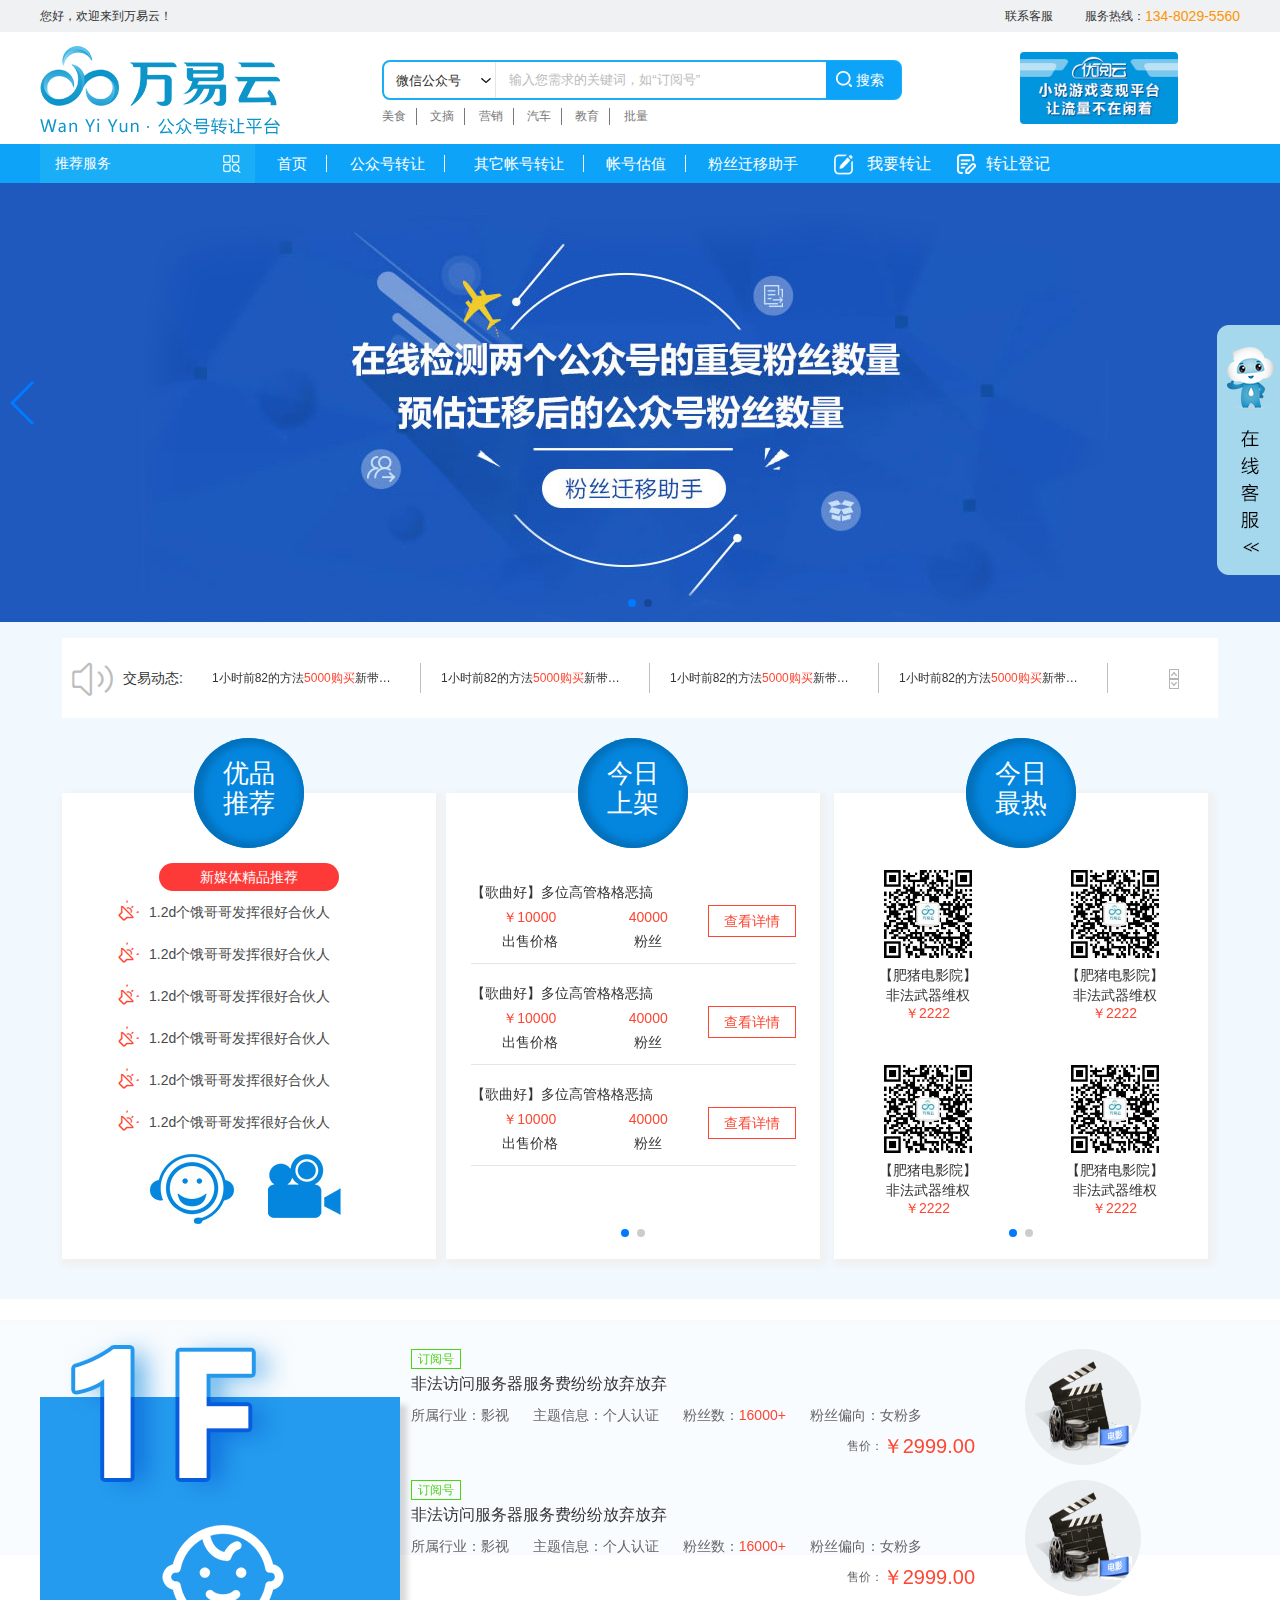
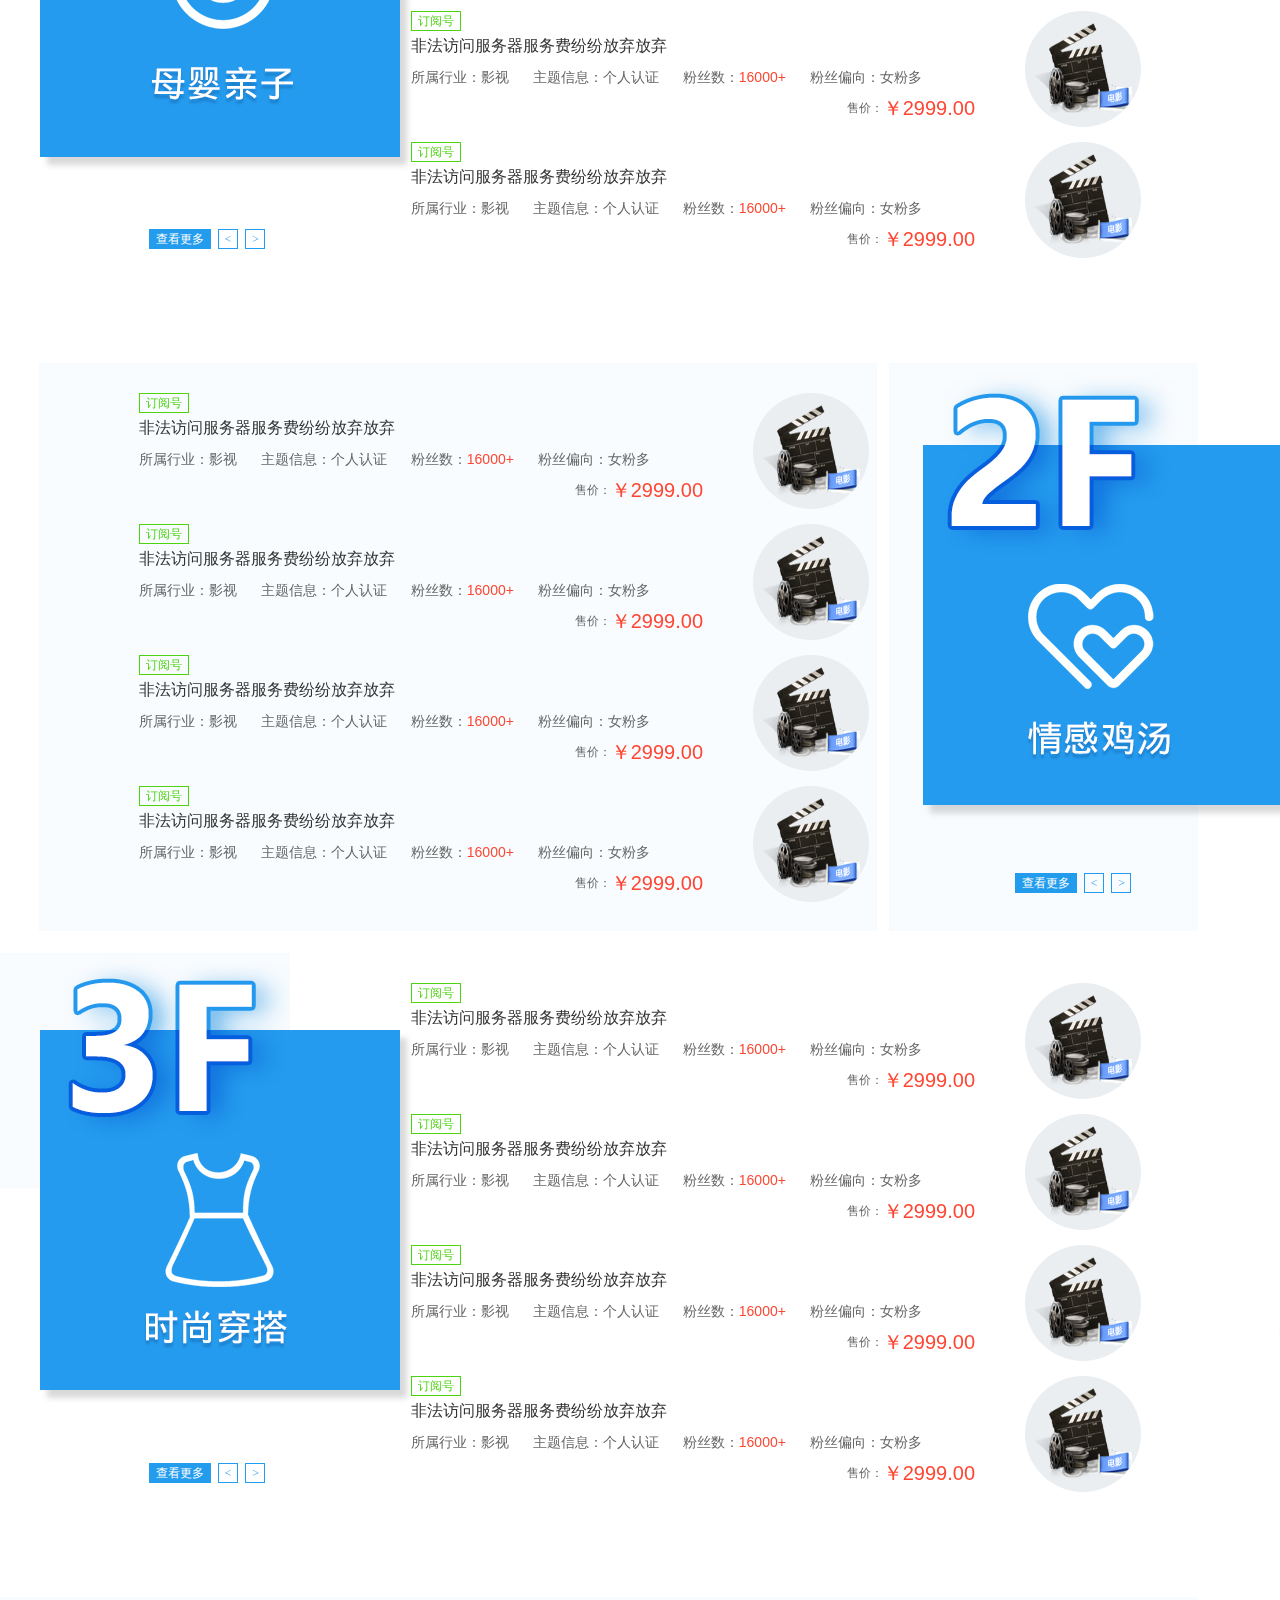
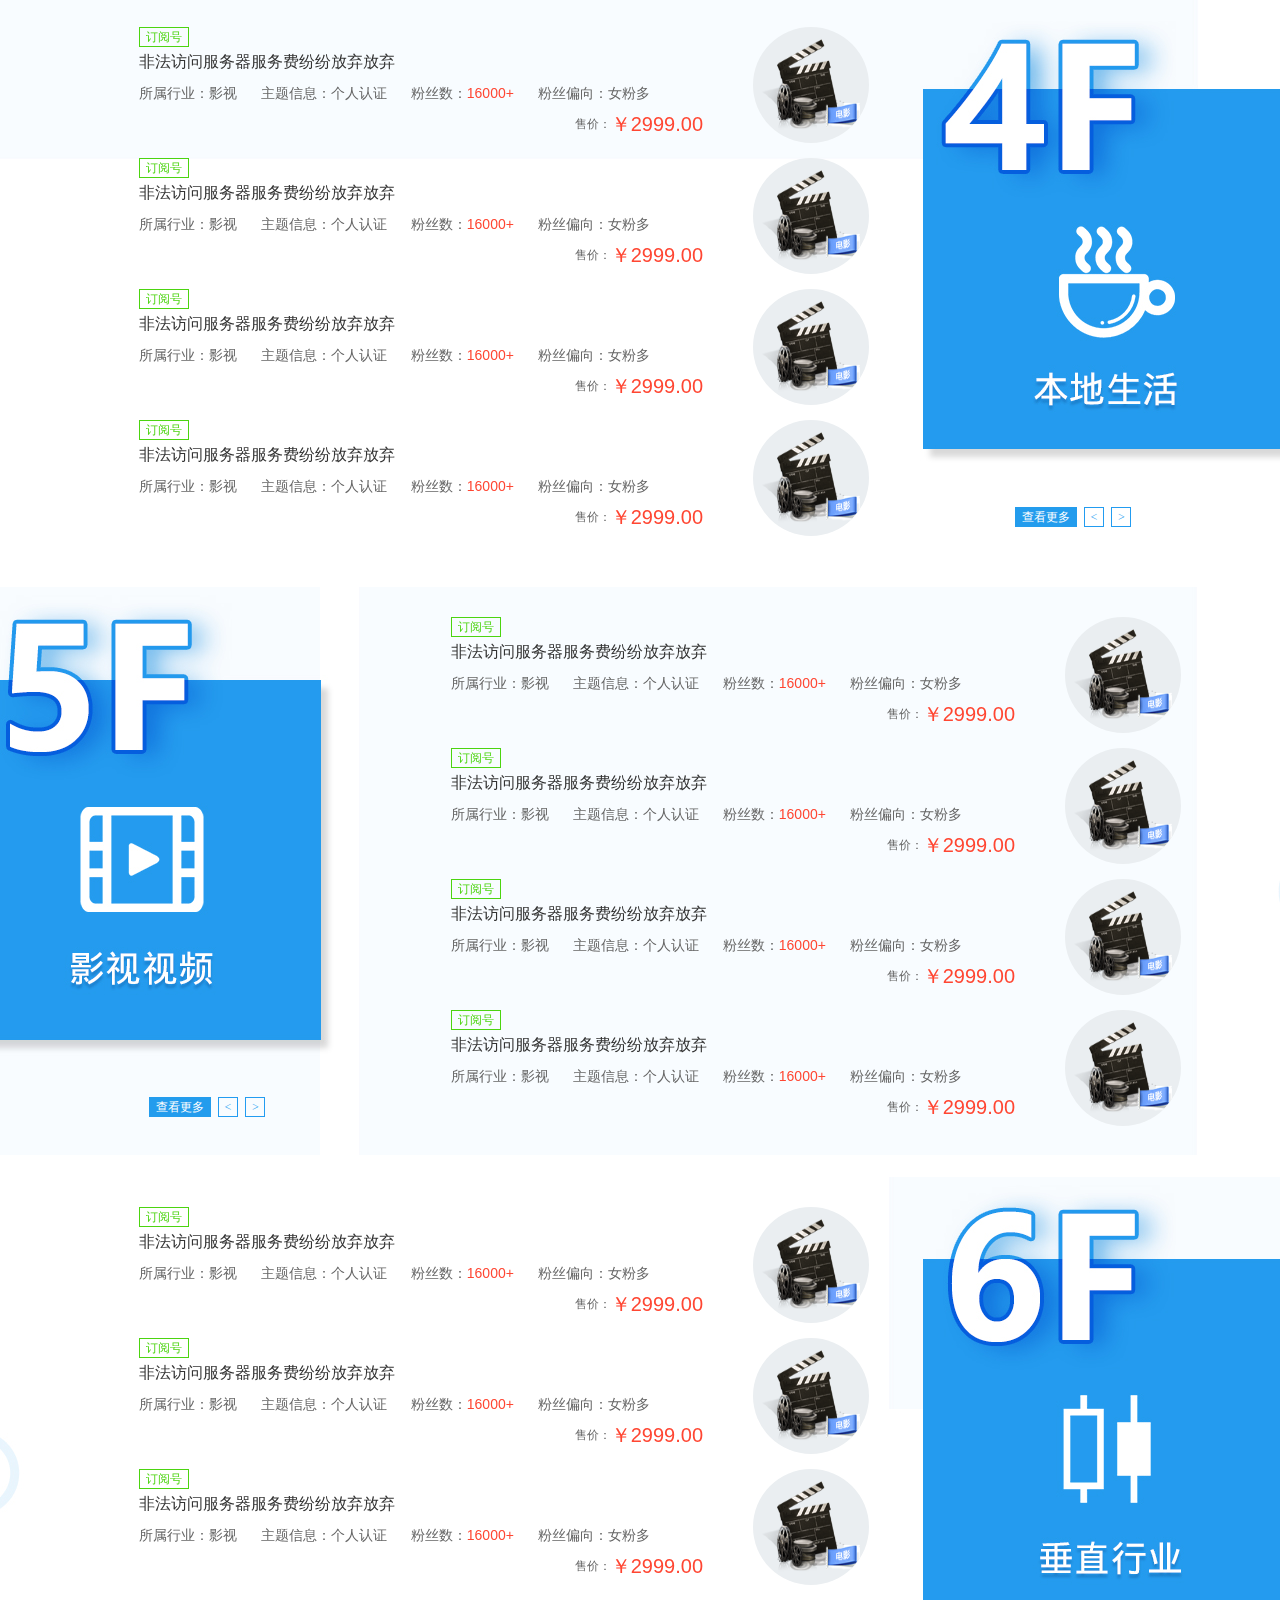
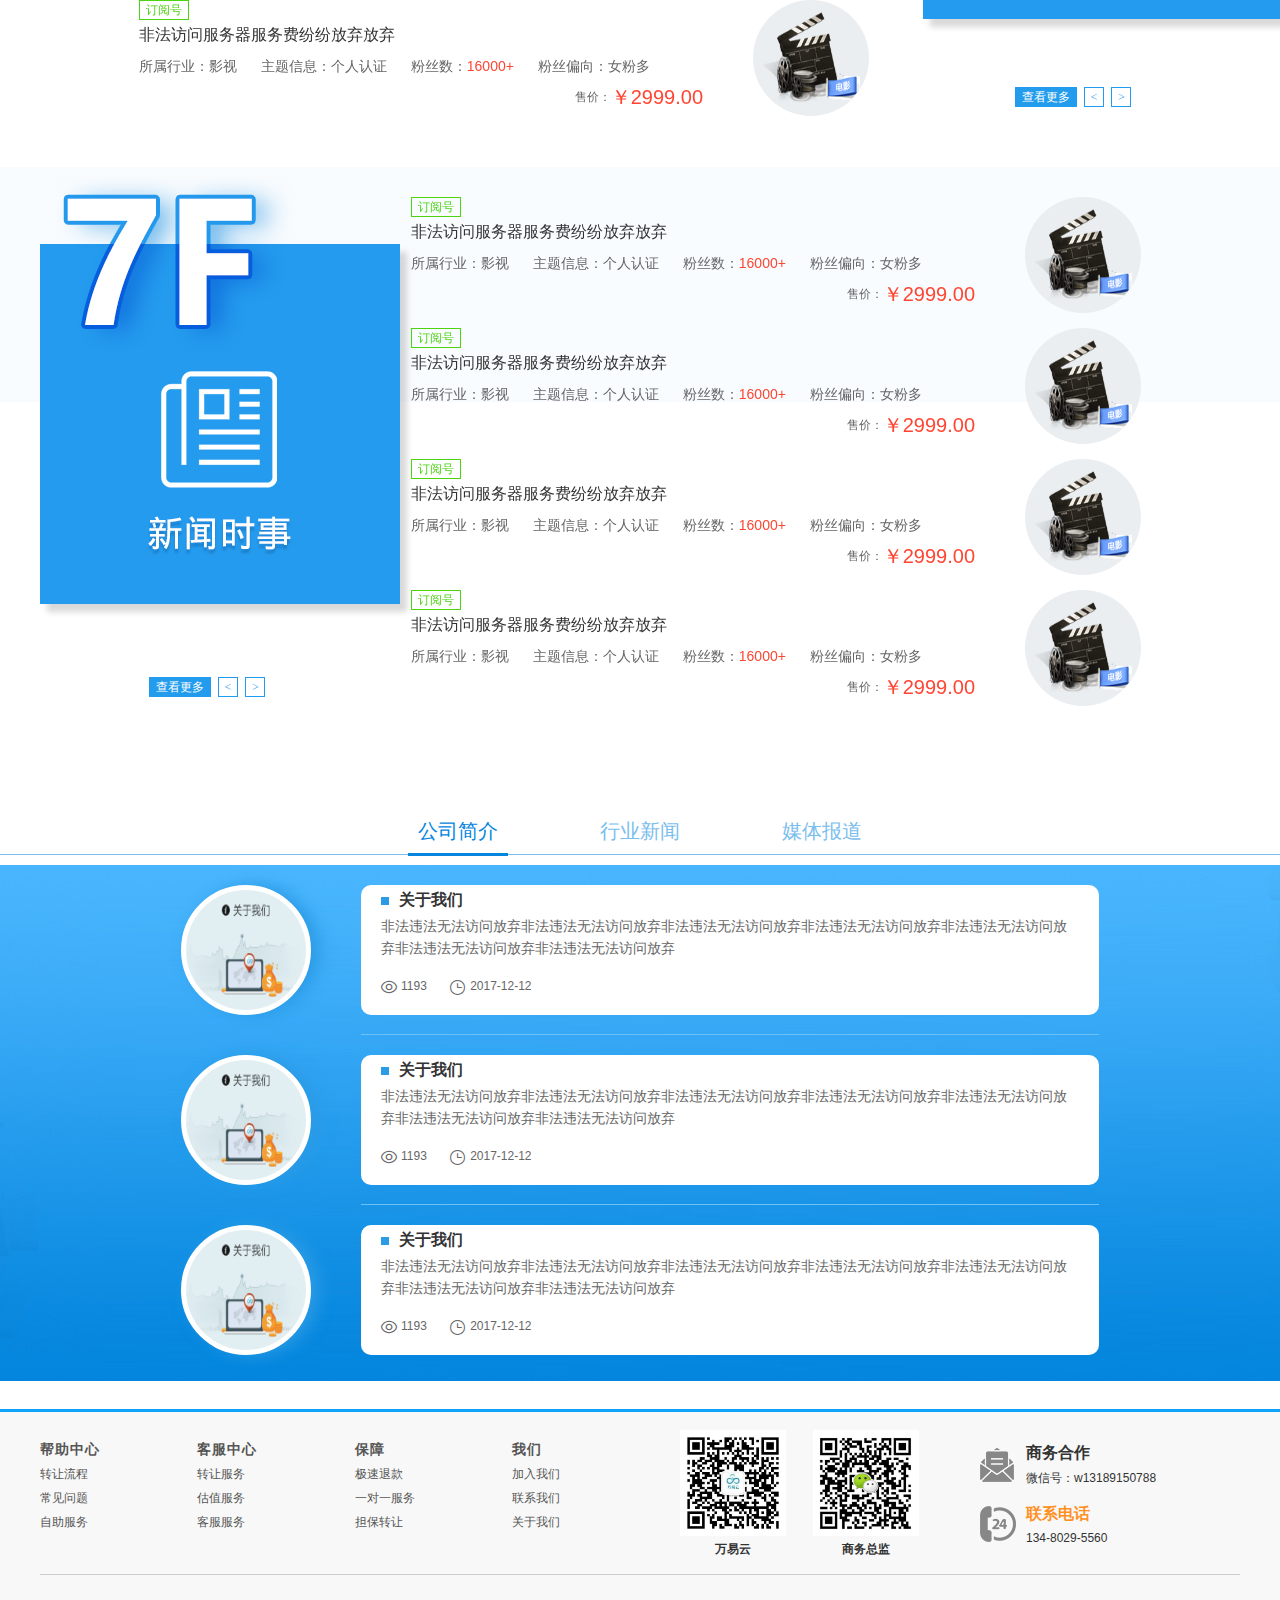
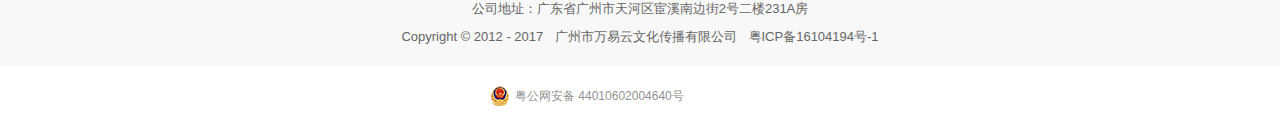
==== page/index.html @ 4f812a0f "去掉购买按钮" ====
<!DOCTYPE html>
<html lang="en">
<head>
    <meta charset="UTF-8">
    <title>Title</title>
    <link type="text/css" rel="stylesheet" href="./../theme/style/main.css"/>
    <link type="text/css" rel="stylesheet" href="./../theme/style/home.css"/>
    <link type="text/css" rel="stylesheet" href="./../theme/style/index.css"/>
    <link type="text/css" rel="stylesheet" href="./../theme/style/swiper.css"/>
    <link type="text/css" rel="stylesheet" href="./../theme/style/icon/iconfont.css"/>
</head>
<body>
<div id="header">
    <div class="grey-bg">
        <div>您好，欢迎来到万易云！<p><s><a class="link">联系客服</a></s><s><a>服务热线：</a><i>134-8029-5560</i></s></p></div>
    </div>
    <div>
        <div>
            <img alt="公众号转让-公众号价格-公众号估值-万易云公众号转让平台" src="./../theme/images/jbzxgnu6.png"/>
            <div>
                <em>
                    <select>
                        <option value="0">微信公众号</option>
                        <option value="2">今日头条号</option>
                        <option value="3">百家号</option>
                    </select>
                    <input placeholder="输入您需求的关键词，如“订阅号”">
                    <b>搜索</b>
                </em>
                <ul>
                    <li><a class="link">美食</a></li>
                    <li><a class="link">文摘</a></li>
                    <li><a class="link">营销</a></li>
                    <li><a class="link">汽车</a></li>
                    <li><a class="link">教育</a></li>
                    <li><a class="link">批量</a></li>
                </ul>
            </div>
            <s><img src="./../theme/images/j3trrllw.jpg"></s>
        </div>
    </div>
</div>
<div id="header_nav">
    <div>
        <em>推荐服务</em>
        <ul>
            <li><a href="/" class="link">首页</a></li>
            <li><a href="#" class="link">公众号转让</a></li>
            <li style="margin:0"></li>
            <li style="margin:0"></li>
            <li><a href="#" class="link">其它帐号转让</a></li>
            <li><a href="#" class="link">帐号估值</a></li>
            <li><a href="http://service.wxtt.cn/" class="link">粉丝迁移助手</a></li>
        </ul>
        <s>
            <a href="#">我要转让</a>
        </s>
        <u><a href="https://jinshuju.net/f/KaPZzA">转让登记</a></u>
    </div>
</div>
<!--<div id="home_focus">
    <div id="focusImgs">
        <ul>
            <li class=""><img class="" data-original="/images/jbzx4ivp.jpg" src="./../theme/images/jbzx4ivp.jpg" style="display: inline;" /></li>
            <li class=""><img class="" data-original="/images/j67jcodh.jpg" src="./../theme/images/j67jcodh.jpg" style="display: inline;" /></li>
            <li class=""><img class="" data-original="/images/jbzx4owa.jpg" src="./../theme/images/jbzx4owa.jpg" style="display: inline;" /></li>
        </ul>
        <div class=" iScrollLoneScrollbar" style="width: 60px;">
            <s style="transition-duration: 0ms; display: block; transform: translate(24px, 0px) translateZ(0px); transition-timing-function: cubic-bezier(0.1, 0.57, 0.1, 1);"></s>
        </div>
        <u></u>
        <i></i>
    </div>
</div>-->
<div id="banner" class="swiper-container banner">
    <div class="swiper-wrapper">
        <div class="swiper-slide banner-item" style="background: url(./../theme/images/banner.jpg) top center no-repeat"></div>
        <div class="swiper-slide banner-item" style="background: url(./../theme/images/banner.jpg) top center no-repeat"></div>
    </div>
    <!-- 如果需要分页器 -->
    <div class="swiper-pagination"></div>

    <!-- 如果需要导航按钮 -->
    <div id="banner-prev" class="swiper-button-prev"></div>
    <div id="banner-next" class="swiper-button-next"></div>
</div>

<div class="wrapper mb-20">
    <div class="main">

        <div class="notice">
            <div class="notice-tit fl"><span class="iconfont icon-laba88"></span>交易动态:</div>
            <div class="notice-cont fr">
                <div id="notice" class="notice-box swiper-container">
                    <div class="swiper-wrapper">
                        <div class="swiper-slide notice-item">
                            <div class="notice-list fl ellipsis">1小时前82的方法<em>5000购买</em>新带我玩去</div>
                            <div class="notice-list fl ellipsis">1小时前82的方法<em>5000购买</em>新带我玩去</div>
                            <div class="notice-list fl ellipsis">1小时前82的方法<em>5000购买</em>新带我玩去</div>
                            <div class="notice-list fl ellipsis">1小时前82的方法<em>5000购买</em>新带我玩去</div>
                        </div>
                        <div class="swiper-slide notice-item">
                            <div class="notice-list fl ellipsis">1小时前82的方法<em>5000购买</em>新带我玩去</div>
                            <div class="notice-list fl ellipsis">1小时前82的方法<em>5000购买</em>新带我玩去</div>
                            <div class="notice-list fl ellipsis">1小时前82的方法<em>5000购买</em>新带我玩去</div>
                            <div class="notice-list fl ellipsis">1小时前82的方法<em>5000购买</em>新带我玩去</div>
                        </div>
                        <div class="swiper-slide notice-item">
                            <div class="notice-list fl ellipsis">1小时前82的方法<em>5000购买</em>新带我玩去</div>
                            <div class="notice-list fl ellipsis">1小时前82的方法<em>5000购买</em>新带我玩去</div>
                            <div class="notice-list fl ellipsis">1小时前82的方法<em>5000购买</em>新带我玩去</div>
                            <div class="notice-list fl ellipsis">1小时前82的方法<em>5000购买</em>新带我玩去</div>
                        </div>
                    </div>
                    <!-- 如果需要导航按钮 -->
                    <div id="notice-prev" class="swiper-button-prev notice-prev"></div>
                    <div id="notice-next" class="swiper-button-next notice-next"></div>
                </div>
            </div>
            <div class="clear"></div>
        </div>

        <div class="msg-wrapper pb-40">
            <div class="msg-box fl">
                <div class="msg-tit">优品<br/>推荐</div>
                <div class="msg-cont great-info">
                    <div class="great-label">新媒体精品推荐</div>
                    <ul class="msg-list">
                        <li class="ellipsis"><span class="iconfont icon-msg"></span><a>1.2d个饿哥哥发挥很好合伙人</a></li>
                        <li class="ellipsis"><span class="iconfont icon-msg"></span><a>1.2d个饿哥哥发挥很好合伙人</a></li>
                        <li class="ellipsis"><span class="iconfont icon-msg"></span><a>1.2d个饿哥哥发挥很好合伙人</a></li>
                        <li class="ellipsis"><span class="iconfont icon-msg"></span><a>1.2d个饿哥哥发挥很好合伙人</a></li>
                        <li class="ellipsis"><span class="iconfont icon-msg"></span><a>1.2d个饿哥哥发挥很好合伙人</a></li>
                        <li class="ellipsis"><span class="iconfont icon-msg"></span><a>1.2d个饿哥哥发挥很好合伙人</a></li>
                    </ul>
                    <div class="great-pic"><img src="./../theme/images/msg-pic.jpg"/></div>
                </div>
            </div>
            <div class="msg-box fl">
                <div class="msg-tit">今日<br/>上架</div>
                <div class="msg-cont today-info">
                    <div id="today" class="today-info-wrapper swiper-container">
                        <div class="swiper-wrapper">
                            <div class="swiper-slide today-box">
                                <div class="today-item pb-10">
                                    <div class="today-tit ellipsis">【歌曲好】多位高管格格恶搞</div>
                                    <div class="today-cont flex">
                                        <div class="today-num flex1">
                                            <p class="red">￥10000</p>
                                            <p>出售价格</p>
                                        </div>
                                        <div class="today-num flex1">
                                            <p class="red">40000</p>
                                            <p>粉丝</p>
                                        </div>
                                        <a class="go-detail">查看详情</a>
                                    </div>
                                </div>
                                <div class="today-item pb-10">
                                    <div class="today-tit ellipsis">【歌曲好】多位高管格格恶搞</div>
                                    <div class="today-cont flex">
                                        <div class="today-num flex1">
                                            <p class="red">￥10000</p>
                                            <p>出售价格</p>
                                        </div>
                                        <div class="today-num flex1">
                                            <p class="red">40000</p>
                                            <p>粉丝</p>
                                        </div>
                                        <a class="go-detail">查看详情</a>
                                    </div>
                                </div>
                                <div class="today-item pb-10">
                                    <div class="today-tit ellipsis">【歌曲好】多位高管格格恶搞</div>
                                    <div class="today-cont flex">
                                        <div class="today-num flex1">
                                            <p class="red">￥10000</p>
                                            <p>出售价格</p>
                                        </div>
                                        <div class="today-num flex1">
                                            <p class="red">40000</p>
                                            <p>粉丝</p>
                                        </div>
                                        <a class="go-detail">查看详情</a>
                                    </div>
                                </div>
                            </div>
                            <div class="swiper-slide today-box">
                                <div class="today-item pb-10">
                                    <div class="today-tit ellipsis">【歌曲好】多位高管格格恶搞</div>
                                    <div class="today-cont flex">
                                        <div class="today-num flex1">
                                            <p class="red">￥10000</p>
                                            <p>出售价格</p>
                                        </div>
                                        <div class="today-num flex1">
                                            <p class="red">40000</p>
                                            <p>粉丝</p>
                                        </div>
                                        <a class="go-detail">查看详情</a>
                                    </div>
                                </div>
                                <div class="today-item pb-10">
                                    <div class="today-tit ellipsis">【歌曲好】多位高管格格恶搞</div>
                                    <div class="today-cont flex">
                                        <div class="today-num flex1">
                                            <p class="red">￥10000</p>
                                            <p>出售价格</p>
                                        </div>
                                        <div class="today-num flex1">
                                            <p class="red">40000</p>
                                            <p>粉丝</p>
                                        </div>
                                        <a class="go-detail">查看详情</a>
                                    </div>
                                </div>
                                <div class="today-item pb-10">
                                    <div class="today-tit ellipsis">【歌曲好】多位高管格格恶搞</div>
                                    <div class="today-cont flex">
                                        <div class="today-num flex1">
                                            <p class="red">￥10000</p>
                                            <p>出售价格</p>
                                        </div>
                                        <div class="today-num flex1">
                                            <p class="red">40000</p>
                                            <p>粉丝</p>
                                        </div>
                                        <a class="go-detail">查看详情</a>
                                    </div>
                                </div>
                            </div>
                        </div>
                        <!-- 如果需要分页器 -->
                        <div id="today-swiper-pagination" class="swiper-pagination"></div>
                    </div>
                </div>
            </div>
            <div class="msg-box fr">
                <div class="msg-tit">今日<br/>最热</div>
                <div class="msg-cont hot-wrapper">
                    <div id="hot" class="swiper-container hot-box">
                        <div class="swiper-wrapper">
                            <div class="swiper-slide hot-list flex flex-wrap-wrap">
                                <div class="hot-item">
                                    <div class="hot-code">
                                        <img src="./../theme/images/j3bujb55.jpg" />
                                    </div>
                                    <div class="hot-tit">【肥猪电影院】<br/>非法武器维权</div>
                                    <div class="hot-money">￥2222</div>
                                </div>
                                <div class="hot-item">
                                    <div class="hot-code">
                                        <img src="./../theme/images/j3bujb55.jpg" />
                                    </div>
                                    <div class="hot-tit">【肥猪电影院】<br/>非法武器维权</div>
                                    <div class="hot-money">￥2222</div>
                                </div>
                                <div class="hot-item">
                                    <div class="hot-code">
                                        <img src="./../theme/images/j3bujb55.jpg" />
                                    </div>
                                    <div class="hot-tit">【肥猪电影院】<br/>非法武器维权</div>
                                    <div class="hot-money">￥2222</div>
                                </div>
                                <div class="hot-item">
                                    <div class="hot-code">
                                        <img src="./../theme/images/j3bujb55.jpg" />
                                    </div>
                                    <div class="hot-tit">【肥猪电影院】<br/>非法武器维权</div>
                                    <div class="hot-money">￥2222</div>
                                </div>
                            </div>
                            <div class="swiper-slide hot-list flex flex-wrap-wrap">
                                <div class="hot-item">
                                    <div class="hot-code">
                                        <img src="./../theme/images/j3bujb55.jpg" />
                                    </div>
                                    <div class="hot-tit">【肥猪电影院】<br/>非法武器维权</div>
                                    <div class="hot-money">￥2222</div>
                                </div>
                                <div class="hot-item">
                                    <div class="hot-code">
                                        <img src="./../theme/images/j3bujb55.jpg" />
                                    </div>
                                    <div class="hot-tit">【肥猪电影院】<br/>非法武器维权</div>
                                    <div class="hot-money">￥2222</div>
                                </div>
                                <div class="hot-item">
                                    <div class="hot-code">
                                        <img src="./../theme/images/j3bujb55.jpg" />
                                    </div>
                                    <div class="hot-tit">【肥猪电影院】<br/>非法武器维权</div>
                                    <div class="hot-money">￥2222</div>
                                </div>
                                <div class="hot-item">
                                    <div class="hot-code">
                                        <img src="./../theme/images/j3bujb55.jpg" />
                                    </div>
                                    <div class="hot-tit">【肥猪电影院】<br/>非法武器维权</div>
                                    <div class="hot-money">￥2222</div>
                                </div>
                            </div>
                        </div>
                        <!-- 如果需要分页器 -->
                        <div id="hot-swiper-pagination" class="swiper-pagination"></div>
                    </div>
                </div>
            </div>
            <div class="clear"></div>
        </div>
    </div>
</div>

<div class="wrapper while-bg">
    <div class="box box1">
        <div class="box-cont flex">
            <div class="more-wrapper">
                <div class="more-box">
                    <a class="more-btn">查看更多</a>
                    <!-- 如果需要导航按钮 -->
                    <div id="box-prev-1" class="box-prev">&lt;</div>
                    <div id="box-next-1" class="box-next">&gt;</div>
                </div>
            </div>
            <div id="box1" class="swiper-container box-list">
                <div class="swiper-wrapper">
                    <div class="swiper-slide box-slide">
                        <div class="box-item flex">
                            <div class="info-cont flex1">
                                <div class="info-label">订阅号</div>
                                <div class="info-tit ellipsis">非法访问服务器服务费纷纷放弃放弃</div>
                                <div class="info-msg">
                                    <span>所属行业：影视</span>
                                    <span>主题信息：个人认证</span>
                                    <span>粉丝数：<em>16000+</em></span>
                                    <span>粉丝偏向：女粉多</span>
                                </div>
                                <div class="info-money">售价：<em>￥2999.00</em></div>
                            </div>
                            <div class="info-pic ml-50">
                                <img src="./../theme/images/j3l06ixh.png" />
                            </div>
                        </div>
                        <div class="box-item flex">
                            <div class="info-cont flex1">
                                <div class="info-label">订阅号</div>
                                <div class="info-tit ellipsis">非法访问服务器服务费纷纷放弃放弃</div>
                                <div class="info-msg">
                                    <span>所属行业：影视</span>
                                    <span>主题信息：个人认证</span>
                                    <span>粉丝数：<em>16000+</em></span>
                                    <span>粉丝偏向：女粉多</span>
                                </div>
                                <div class="info-money">售价：<em>￥2999.00</em></div>
                            </div>
                            <div class="info-pic ml-50">
                                <img src="./../theme/images/j3l06ixh.png" />
                            </div>
                        </div>
                        <div class="box-item flex">
                            <div class="info-cont flex1">
                                <div class="info-label">订阅号</div>
                                <div class="info-tit ellipsis">非法访问服务器服务费纷纷放弃放弃</div>
                                <div class="info-msg">
                                    <span>所属行业：影视</span>
                                    <span>主题信息：个人认证</span>
                                    <span>粉丝数：<em>16000+</em></span>
                                    <span>粉丝偏向：女粉多</span>
                                </div>
                                <div class="info-money">售价：<em>￥2999.00</em></div>
                            </div>
                            <div class="info-pic ml-50">
                                <img src="./../theme/images/j3l06ixh.png" />
                            </div>
                        </div>
                        <div class="box-item flex">
                            <div class="info-cont flex1">
                                <div class="info-label">订阅号</div>
                                <div class="info-tit ellipsis">非法访问服务器服务费纷纷放弃放弃</div>
                                <div class="info-msg">
                                    <span>所属行业：影视</span>
                                    <span>主题信息：个人认证</span>
                                    <span>粉丝数：<em>16000+</em></span>
                                    <span>粉丝偏向：女粉多</span>
                                </div>
                                <div class="info-money">售价：<em>￥2999.00</em></div>
                            </div>
                            <div class="info-pic ml-50">
                                <img src="./../theme/images/j3l06ixh.png" />
                            </div>
                        </div>
                    </div>
                    <div class="swiper-slide box-slide">
                        <div class="box-item flex">
                            <div class="info-cont flex1">
                                <div class="info-label">订阅号</div>
                                <div class="info-tit ellipsis">非法访问服务器服务费纷纷放弃放弃</div>
                                <div class="info-msg">
                                    <span>所属行业：影视</span>
                                    <span>主题信息：个人认证</span>
                                    <span>粉丝数：<em>16000+</em></span>
                                    <span>粉丝偏向：女粉多</span>
                                </div>
                                <div class="info-money">售价：<em>￥2999.00</em></div>
                            </div>
                            <div class="info-pic ml-50">
                                <img src="./../theme/images/j3l06ixh.png" />
                            </div>
                        </div>
                        <div class="box-item flex">
                            <div class="info-cont flex1">
                                <div class="info-label">订阅号</div>
                                <div class="info-tit ellipsis">非法访问服务器服务费纷纷放弃放弃</div>
                                <div class="info-msg">
                                    <span>所属行业：影视</span>
                                    <span>主题信息：个人认证</span>
                                    <span>粉丝数：<em>16000+</em></span>
                                    <span>粉丝偏向：女粉多</span>
                                </div>
                                <div class="info-money">售价：<em>￥2999.00</em></div>
                            </div>
                            <div class="info-pic ml-50">
                                <img src="./../theme/images/j3l06ixh.png" />
                            </div>
                        </div>
                        <div class="box-item flex">
                            <div class="info-cont flex1">
                                <div class="info-label">订阅号</div>
                                <div class="info-tit ellipsis">非法访问服务器服务费纷纷放弃放弃</div>
                                <div class="info-msg">
                                    <span>所属行业：影视</span>
                                    <span>主题信息：个人认证</span>
                                    <span>粉丝数：<em>16000+</em></span>
                                    <span>粉丝偏向：女粉多</span>
                                </div>
                                <div class="info-money">售价：<em>￥2999.00</em></div>
                            </div>
                            <div class="info-pic ml-50">
                                <img src="./../theme/images/j3l06ixh.png" />
                            </div>
                        </div>
                        <div class="box-item flex">
                            <div class="info-cont flex1">
                                <div class="info-label">订阅号</div>
                                <div class="info-tit ellipsis">非法访问服务器服务费纷纷放弃放弃</div>
                                <div class="info-msg">
                                    <span>所属行业：影视</span>
                                    <span>主题信息：个人认证</span>
                                    <span>粉丝数：<em>16000+</em></span>
                                    <span>粉丝偏向：女粉多</span>
                                </div>
                                <div class="info-money">售价：<em>￥2999.00</em></div>
                            </div>
                            <div class="info-pic ml-50">
                                <img src="./../theme/images/j3l06ixh.png" />
                            </div>
                        </div>
                    </div>
                </div>
            </div>
        </div>
    </div>

    <div class="box box2">
        <div class="box-cont flex flex-r-s">
            <div class="more-wrapper">
                <div class="more-box">
                    <a class="more-btn">查看更多</a>
                    <!-- 如果需要导航按钮 -->
                    <div id="box-prev-2" class="box-prev">&lt;</div>
                    <div id="box-next-2" class="box-next">&gt;</div>
                </div>
            </div>
            <div id="box2" class="swiper-container box-list">
                <div class="swiper-wrapper">
                    <div class="swiper-slide box-slide">
                        <div class="box-item flex">
                            <div class="info-cont flex1">
                                <div class="info-label">订阅号</div>
                                <div class="info-tit ellipsis">非法访问服务器服务费纷纷放弃放弃</div>
                                <div class="info-msg">
                                    <span>所属行业：影视</span>
                                    <span>主题信息：个人认证</span>
                                    <span>粉丝数：<em>16000+</em></span>
                                    <span>粉丝偏向：女粉多</span>
                                </div>
                                <div class="info-money">售价：<em>￥2999.00</em></div>
                            </div>
                            <div class="info-pic ml-50">
                                <img src="./../theme/images/j3l06ixh.png" />
                            </div>
                        </div>
                        <div class="box-item flex">
                            <div class="info-cont flex1">
                                <div class="info-label">订阅号</div>
                                <div class="info-tit ellipsis">非法访问服务器服务费纷纷放弃放弃</div>
                                <div class="info-msg">
                                    <span>所属行业：影视</span>
                                    <span>主题信息：个人认证</span>
                                    <span>粉丝数：<em>16000+</em></span>
                                    <span>粉丝偏向：女粉多</span>
                                </div>
                                <div class="info-money">售价：<em>￥2999.00</em></div>
                            </div>
                            <div class="info-pic ml-50">
                                <img src="./../theme/images/j3l06ixh.png" />
                            </div>
                        </div>
                        <div class="box-item flex">
                            <div class="info-cont flex1">
                                <div class="info-label">订阅号</div>
                                <div class="info-tit ellipsis">非法访问服务器服务费纷纷放弃放弃</div>
                                <div class="info-msg">
                                    <span>所属行业：影视</span>
                                    <span>主题信息：个人认证</span>
                                    <span>粉丝数：<em>16000+</em></span>
                                    <span>粉丝偏向：女粉多</span>
                                </div>
                                <div class="info-money">售价：<em>￥2999.00</em></div>
                            </div>
                            <div class="info-pic ml-50">
                                <img src="./../theme/images/j3l06ixh.png" />
                            </div>
                        </div>
                        <div class="box-item flex">
                            <div class="info-cont flex1">
                                <div class="info-label">订阅号</div>
                                <div class="info-tit ellipsis">非法访问服务器服务费纷纷放弃放弃</div>
                                <div class="info-msg">
                                    <span>所属行业：影视</span>
                                    <span>主题信息：个人认证</span>
                                    <span>粉丝数：<em>16000+</em></span>
                                    <span>粉丝偏向：女粉多</span>
                                </div>
                                <div class="info-money">售价：<em>￥2999.00</em></div>
                            </div>
                            <div class="info-pic ml-50">
                                <img src="./../theme/images/j3l06ixh.png" />
                            </div>
                        </div>
                    </div>
                    <div class="swiper-slide box-slide">
                        <div class="box-item flex">
                            <div class="info-cont flex1">
                                <div class="info-label">订阅号</div>
                                <div class="info-tit ellipsis">非法访问服务器服务费纷纷放弃放弃</div>
                                <div class="info-msg">
                                    <span>所属行业：影视</span>
                                    <span>主题信息：个人认证</span>
                                    <span>粉丝数：<em>16000+</em></span>
                                    <span>粉丝偏向：女粉多</span>
                                </div>
                                <div class="info-money">售价：<em>￥2999.00</em></div>
                            </div>
                            <div class="info-pic ml-50">
                                <img src="./../theme/images/j3l06ixh.png" />
                            </div>
                        </div>
                        <div class="box-item flex">
                            <div class="info-cont flex1">
                                <div class="info-label">订阅号</div>
                                <div class="info-tit ellipsis">非法访问服务器服务费纷纷放弃放弃</div>
                                <div class="info-msg">
                                    <span>所属行业：影视</span>
                                    <span>主题信息：个人认证</span>
                                    <span>粉丝数：<em>16000+</em></span>
                                    <span>粉丝偏向：女粉多</span>
                                </div>
                                <div class="info-money">售价：<em>￥2999.00</em></div>
                            </div>
                            <div class="info-pic ml-50">
                                <img src="./../theme/images/j3l06ixh.png" />
                            </div>
                        </div>
                        <div class="box-item flex">
                            <div class="info-cont flex1">
                                <div class="info-label">订阅号</div>
                                <div class="info-tit ellipsis">非法访问服务器服务费纷纷放弃放弃</div>
                                <div class="info-msg">
                                    <span>所属行业：影视</span>
                                    <span>主题信息：个人认证</span>
                                    <span>粉丝数：<em>16000+</em></span>
                                    <span>粉丝偏向：女粉多</span>
                                </div>
                                <div class="info-money">售价：<em>￥2999.00</em></div>
                            </div>
                            <div class="info-pic ml-50">
                                <img src="./../theme/images/j3l06ixh.png" />
                            </div>
                        </div>
                        <div class="box-item flex">
                            <div class="info-cont flex1">
                                <div class="info-label">订阅号</div>
                                <div class="info-tit ellipsis">非法访问服务器服务费纷纷放弃放弃</div>
                                <div class="info-msg">
                                    <span>所属行业：影视</span>
                                    <span>主题信息：个人认证</span>
                                    <span>粉丝数：<em>16000+</em></span>
                                    <span>粉丝偏向：女粉多</span>
                                </div>
                                <div class="info-money">售价：<em>￥2999.00</em></div>
                            </div>
                            <div class="info-pic ml-50">
                                <img src="./../theme/images/j3l06ixh.png" />
                            </div>
                        </div>
                    </div>
                </div>
            </div>
        </div>
    </div>

    <div class="box box3">
        <div class="box-cont flex">
            <div class="more-wrapper">
                <div class="more-box">
                    <a class="more-btn">查看更多</a>
                    <!-- 如果需要导航按钮 -->
                    <div id="box-prev-3" class="box-prev">&lt;</div>
                    <div id="box-next-3" class="box-next">&gt;</div>
                </div>
            </div>
            <div id="box3" class="swiper-container box-list">
                <div class="swiper-wrapper">
                    <div class="swiper-slide box-slide">
                        <div class="box-item flex">
                            <div class="info-cont flex1">
                                <div class="info-label">订阅号</div>
                                <div class="info-tit ellipsis">非法访问服务器服务费纷纷放弃放弃</div>
                                <div class="info-msg">
                                    <span>所属行业：影视</span>
                                    <span>主题信息：个人认证</span>
                                    <span>粉丝数：<em>16000+</em></span>
                                    <span>粉丝偏向：女粉多</span>
                                </div>
                                <div class="info-money">售价：<em>￥2999.00</em></div>
                            </div>
                            <div class="info-pic ml-50">
                                <img src="./../theme/images/j3l06ixh.png" />
                            </div>
                        </div>
                        <div class="box-item flex">
                            <div class="info-cont flex1">
                                <div class="info-label">订阅号</div>
                                <div class="info-tit ellipsis">非法访问服务器服务费纷纷放弃放弃</div>
                                <div class="info-msg">
                                    <span>所属行业：影视</span>
                                    <span>主题信息：个人认证</span>
                                    <span>粉丝数：<em>16000+</em></span>
                                    <span>粉丝偏向：女粉多</span>
                                </div>
                                <div class="info-money">售价：<em>￥2999.00</em></div>
                            </div>
                            <div class="info-pic ml-50">
                                <img src="./../theme/images/j3l06ixh.png" />
                            </div>
                        </div>
                        <div class="box-item flex">
                            <div class="info-cont flex1">
                                <div class="info-label">订阅号</div>
                                <div class="info-tit ellipsis">非法访问服务器服务费纷纷放弃放弃</div>
                                <div class="info-msg">
                                    <span>所属行业：影视</span>
                                    <span>主题信息：个人认证</span>
                                    <span>粉丝数：<em>16000+</em></span>
                                    <span>粉丝偏向：女粉多</span>
                                </div>
                                <div class="info-money">售价：<em>￥2999.00</em></div>
                            </div>
                            <div class="info-pic ml-50">
                                <img src="./../theme/images/j3l06ixh.png" />
                            </div>
                        </div>
                        <div class="box-item flex">
                            <div class="info-cont flex1">
                                <div class="info-label">订阅号</div>
                                <div class="info-tit ellipsis">非法访问服务器服务费纷纷放弃放弃</div>
                                <div class="info-msg">
                                    <span>所属行业：影视</span>
                                    <span>主题信息：个人认证</span>
                                    <span>粉丝数：<em>16000+</em></span>
                                    <span>粉丝偏向：女粉多</span>
                                </div>
                                <div class="info-money">售价：<em>￥2999.00</em></div>
                            </div>
                            <div class="info-pic ml-50">
                                <img src="./../theme/images/j3l06ixh.png" />
                            </div>
                        </div>
                    </div>
                    <div class="swiper-slide box-slide">
                        <div class="box-item flex">
                            <div class="info-cont flex1">
                                <div class="info-label">订阅号</div>
                                <div class="info-tit ellipsis">非法访问服务器服务费纷纷放弃放弃</div>
                                <div class="info-msg">
                                    <span>所属行业：影视</span>
                                    <span>主题信息：个人认证</span>
                                    <span>粉丝数：<em>16000+</em></span>
                                    <span>粉丝偏向：女粉多</span>
                                </div>
                                <div class="info-money">售价：<em>￥2999.00</em></div>
                            </div>
                            <div class="info-pic ml-50">
                                <img src="./../theme/images/j3l06ixh.png" />
                            </div>
                        </div>
                        <div class="box-item flex">
                            <div class="info-cont flex1">
                                <div class="info-label">订阅号</div>
                                <div class="info-tit ellipsis">非法访问服务器服务费纷纷放弃放弃</div>
                                <div class="info-msg">
                                    <span>所属行业：影视</span>
                                    <span>主题信息：个人认证</span>
                                    <span>粉丝数：<em>16000+</em></span>
                                    <span>粉丝偏向：女粉多</span>
                                </div>
                                <div class="info-money">售价：<em>￥2999.00</em></div>
                            </div>
                            <div class="info-pic ml-50">
                                <img src="./../theme/images/j3l06ixh.png" />
                            </div>
                        </div>
                        <div class="box-item flex">
                            <div class="info-cont flex1">
                                <div class="info-label">订阅号</div>
                                <div class="info-tit ellipsis">非法访问服务器服务费纷纷放弃放弃</div>
                                <div class="info-msg">
                                    <span>所属行业：影视</span>
                                    <span>主题信息：个人认证</span>
                                    <span>粉丝数：<em>16000+</em></span>
                                    <span>粉丝偏向：女粉多</span>
                                </div>
                                <div class="info-money">售价：<em>￥2999.00</em></div>
                            </div>
                            <div class="info-pic ml-50">
                                <img src="./../theme/images/j3l06ixh.png" />
                            </div>
                        </div>
                        <div class="box-item flex">
                            <div class="info-cont flex1">
                                <div class="info-label">订阅号</div>
                                <div class="info-tit ellipsis">非法访问服务器服务费纷纷放弃放弃</div>
                                <div class="info-msg">
                                    <span>所属行业：影视</span>
                                    <span>主题信息：个人认证</span>
                                    <span>粉丝数：<em>16000+</em></span>
                                    <span>粉丝偏向：女粉多</span>
                                </div>
                                <div class="info-money">售价：<em>￥2999.00</em></div>
                            </div>
                            <div class="info-pic ml-50">
                                <img src="./../theme/images/j3l06ixh.png" />
                            </div>
                        </div>
                    </div>
                </div>
            </div>
        </div>
    </div>
    <div class="box box4">
        <div class="box-cont flex flex-r-s">
            <div class="more-wrapper">
                <div class="more-box">
                    <a class="more-btn">查看更多</a>
                    <!-- 如果需要导航按钮 -->
                    <div id="box-prev-4" class="box-prev">&lt;</div>
                    <div id="box-next-4" class="box-next">&gt;</div>
                </div>
            </div>
            <div id="box4" class="swiper-container box-list">
                <div class="swiper-wrapper">
                    <div class="swiper-slide box-slide">
                        <div class="box-item flex">
                            <div class="info-cont flex1">
                                <div class="info-label">订阅号</div>
                                <div class="info-tit ellipsis">非法访问服务器服务费纷纷放弃放弃</div>
                                <div class="info-msg">
                                    <span>所属行业：影视</span>
                                    <span>主题信息：个人认证</span>
                                    <span>粉丝数：<em>16000+</em></span>
                                    <span>粉丝偏向：女粉多</span>
                                </div>
                                <div class="info-money">售价：<em>￥2999.00</em></div>
                            </div>
                            <div class="info-pic ml-50">
                                <img src="./../theme/images/j3l06ixh.png" />
                            </div>
                        </div>
                        <div class="box-item flex">
                            <div class="info-cont flex1">
                                <div class="info-label">订阅号</div>
                                <div class="info-tit ellipsis">非法访问服务器服务费纷纷放弃放弃</div>
                                <div class="info-msg">
                                    <span>所属行业：影视</span>
                                    <span>主题信息：个人认证</span>
                                    <span>粉丝数：<em>16000+</em></span>
                                    <span>粉丝偏向：女粉多</span>
                                </div>
                                <div class="info-money">售价：<em>￥2999.00</em></div>
                            </div>
                            <div class="info-pic ml-50">
                                <img src="./../theme/images/j3l06ixh.png" />
                            </div>
                        </div>
                        <div class="box-item flex">
                            <div class="info-cont flex1">
                                <div class="info-label">订阅号</div>
                                <div class="info-tit ellipsis">非法访问服务器服务费纷纷放弃放弃</div>
                                <div class="info-msg">
                                    <span>所属行业：影视</span>
                                    <span>主题信息：个人认证</span>
                                    <span>粉丝数：<em>16000+</em></span>
                                    <span>粉丝偏向：女粉多</span>
                                </div>
                                <div class="info-money">售价：<em>￥2999.00</em></div>
                            </div>
                            <div class="info-pic ml-50">
                                <img src="./../theme/images/j3l06ixh.png" />
                            </div>
                        </div>
                        <div class="box-item flex">
                            <div class="info-cont flex1">
                                <div class="info-label">订阅号</div>
                                <div class="info-tit ellipsis">非法访问服务器服务费纷纷放弃放弃</div>
                                <div class="info-msg">
                                    <span>所属行业：影视</span>
                                    <span>主题信息：个人认证</span>
                                    <span>粉丝数：<em>16000+</em></span>
                                    <span>粉丝偏向：女粉多</span>
                                </div>
                                <div class="info-money">售价：<em>￥2999.00</em></div>
                            </div>
                            <div class="info-pic ml-50">
                                <img src="./../theme/images/j3l06ixh.png" />
                            </div>
                        </div>
                    </div>
                    <div class="swiper-slide box-slide">
                        <div class="box-item flex">
                            <div class="info-cont flex1">
                                <div class="info-label">订阅号</div>
                                <div class="info-tit ellipsis">非法访问服务器服务费纷纷放弃放弃</div>
                                <div class="info-msg">
                                    <span>所属行业：影视</span>
                                    <span>主题信息：个人认证</span>
                                    <span>粉丝数：<em>16000+</em></span>
                                    <span>粉丝偏向：女粉多</span>
                                </div>
                                <div class="info-money">售价：<em>￥2999.00</em></div>
                            </div>
                            <div class="info-pic ml-50">
                                <img src="./../theme/images/j3l06ixh.png" />
                            </div>
                        </div>
                        <div class="box-item flex">
                            <div class="info-cont flex1">
                                <div class="info-label">订阅号</div>
                                <div class="info-tit ellipsis">非法访问服务器服务费纷纷放弃放弃</div>
                                <div class="info-msg">
                                    <span>所属行业：影视</span>
                                    <span>主题信息：个人认证</span>
                                    <span>粉丝数：<em>16000+</em></span>
                                    <span>粉丝偏向：女粉多</span>
                                </div>
                                <div class="info-money">售价：<em>￥2999.00</em></div>
                            </div>
                            <div class="info-pic ml-50">
                                <img src="./../theme/images/j3l06ixh.png" />
                            </div>
                        </div>
                        <div class="box-item flex">
                            <div class="info-cont flex1">
                                <div class="info-label">订阅号</div>
                                <div class="info-tit ellipsis">非法访问服务器服务费纷纷放弃放弃</div>
                                <div class="info-msg">
                                    <span>所属行业：影视</span>
                                    <span>主题信息：个人认证</span>
                                    <span>粉丝数：<em>16000+</em></span>
                                    <span>粉丝偏向：女粉多</span>
                                </div>
                                <div class="info-money">售价：<em>￥2999.00</em></div>
                            </div>
                            <div class="info-pic ml-50">
                                <img src="./../theme/images/j3l06ixh.png" />
                            </div>
                        </div>
                        <div class="box-item flex">
                            <div class="info-cont flex1">
                                <div class="info-label">订阅号</div>
                                <div class="info-tit ellipsis">非法访问服务器服务费纷纷放弃放弃</div>
                                <div class="info-msg">
                                    <span>所属行业：影视</span>
                                    <span>主题信息：个人认证</span>
                                    <span>粉丝数：<em>16000+</em></span>
                                    <span>粉丝偏向：女粉多</span>
                                </div>
                                <div class="info-money">售价：<em>￥2999.00</em></div>
                            </div>
                            <div class="info-pic ml-50">
                                <img src="./../theme/images/j3l06ixh.png" />
                            </div>
                        </div>
                    </div>
                </div>
            </div>
        </div>
    </div>

    <div class="box box5">
        <div class="box-cont flex">
            <div class="more-wrapper">
                <div class="more-box">
                    <a class="more-btn">查看更多</a>
                    <!-- 如果需要导航按钮 -->
                    <div id="box-prev-5" class="box-prev">&lt;</div>
                    <div id="box-next-5" class="box-next">&gt;</div>
                </div>
            </div>
            <div id="box5" class="swiper-container box-list">
                <div class="swiper-wrapper">
                    <div class="swiper-slide box-slide">
                        <div class="box-item flex">
                            <div class="info-cont flex1">
                                <div class="info-label">订阅号</div>
                                <div class="info-tit ellipsis">非法访问服务器服务费纷纷放弃放弃</div>
                                <div class="info-msg">
                                    <span>所属行业：影视</span>
                                    <span>主题信息：个人认证</span>
                                    <span>粉丝数：<em>16000+</em></span>
                                    <span>粉丝偏向：女粉多</span>
                                </div>
                                <div class="info-money">售价：<em>￥2999.00</em></div>
                            </div>
                            <div class="info-pic ml-50">
                                <img src="./../theme/images/j3l06ixh.png" />
                            </div>
                        </div>
                        <div class="box-item flex">
                            <div class="info-cont flex1">
                                <div class="info-label">订阅号</div>
                                <div class="info-tit ellipsis">非法访问服务器服务费纷纷放弃放弃</div>
                                <div class="info-msg">
                                    <span>所属行业：影视</span>
                                    <span>主题信息：个人认证</span>
                                    <span>粉丝数：<em>16000+</em></span>
                                    <span>粉丝偏向：女粉多</span>
                                </div>
                                <div class="info-money">售价：<em>￥2999.00</em></div>
                            </div>
                            <div class="info-pic ml-50">
                                <img src="./../theme/images/j3l06ixh.png" />
                            </div>
                        </div>
                        <div class="box-item flex">
                            <div class="info-cont flex1">
                                <div class="info-label">订阅号</div>
                                <div class="info-tit ellipsis">非法访问服务器服务费纷纷放弃放弃</div>
                                <div class="info-msg">
                                    <span>所属行业：影视</span>
                                    <span>主题信息：个人认证</span>
                                    <span>粉丝数：<em>16000+</em></span>
                                    <span>粉丝偏向：女粉多</span>
                                </div>
                                <div class="info-money">售价：<em>￥2999.00</em></div>
                            </div>
                            <div class="info-pic ml-50">
                                <img src="./../theme/images/j3l06ixh.png" />
                            </div>
                        </div>
                        <div class="box-item flex">
                            <div class="info-cont flex1">
                                <div class="info-label">订阅号</div>
                                <div class="info-tit ellipsis">非法访问服务器服务费纷纷放弃放弃</div>
                                <div class="info-msg">
                                    <span>所属行业：影视</span>
                                    <span>主题信息：个人认证</span>
                                    <span>粉丝数：<em>16000+</em></span>
                                    <span>粉丝偏向：女粉多</span>
                                </div>
                                <div class="info-money">售价：<em>￥2999.00</em></div>
                            </div>
                            <div class="info-pic ml-50">
                                <img src="./../theme/images/j3l06ixh.png" />
                            </div>
                        </div>
                    </div>
                    <div class="swiper-slide box-slide">
                        <div class="box-item flex">
                            <div class="info-cont flex1">
                                <div class="info-label">订阅号</div>
                                <div class="info-tit ellipsis">非法访问服务器服务费纷纷放弃放弃</div>
                                <div class="info-msg">
                                    <span>所属行业：影视</span>
                                    <span>主题信息：个人认证</span>
                                    <span>粉丝数：<em>16000+</em></span>
                                    <span>粉丝偏向：女粉多</span>
                                </div>
                                <div class="info-money">售价：<em>￥2999.00</em></div>
                            </div>
                            <div class="info-pic ml-50">
                                <img src="./../theme/images/j3l06ixh.png" />
                            </div>
                        </div>
                        <div class="box-item flex">
                            <div class="info-cont flex1">
                                <div class="info-label">订阅号</div>
                                <div class="info-tit ellipsis">非法访问服务器服务费纷纷放弃放弃</div>
                                <div class="info-msg">
                                    <span>所属行业：影视</span>
                                    <span>主题信息：个人认证</span>
                                    <span>粉丝数：<em>16000+</em></span>
                                    <span>粉丝偏向：女粉多</span>
                                </div>
                                <div class="info-money">售价：<em>￥2999.00</em></div>
                            </div>
                            <div class="info-pic ml-50">
                                <img src="./../theme/images/j3l06ixh.png" />
                            </div>
                        </div>
                        <div class="box-item flex">
                            <div class="info-cont flex1">
                                <div class="info-label">订阅号</div>
                                <div class="info-tit ellipsis">非法访问服务器服务费纷纷放弃放弃</div>
                                <div class="info-msg">
                                    <span>所属行业：影视</span>
                                    <span>主题信息：个人认证</span>
                                    <span>粉丝数：<em>16000+</em></span>
                                    <span>粉丝偏向：女粉多</span>
                                </div>
                                <div class="info-money">售价：<em>￥2999.00</em></div>
                            </div>
                            <div class="info-pic ml-50">
                                <img src="./../theme/images/j3l06ixh.png" />
                            </div>
                        </div>
                        <div class="box-item flex">
                            <div class="info-cont flex1">
                                <div class="info-label">订阅号</div>
                                <div class="info-tit ellipsis">非法访问服务器服务费纷纷放弃放弃</div>
                                <div class="info-msg">
                                    <span>所属行业：影视</span>
                                    <span>主题信息：个人认证</span>
                                    <span>粉丝数：<em>16000+</em></span>
                                    <span>粉丝偏向：女粉多</span>
                                </div>
                                <div class="info-money">售价：<em>￥2999.00</em></div>
                            </div>
                            <div class="info-pic ml-50">
                                <img src="./../theme/images/j3l06ixh.png" />
                            </div>
                        </div>
                    </div>
                </div>
            </div>
        </div>
    </div>

    <div class="box box6">
        <div class="box-cont flex flex-r-s">
            <div class="more-wrapper">
                <div class="more-box">
                    <a class="more-btn">查看更多</a>
                    <!-- 如果需要导航按钮 -->
                    <div id="box-prev-6" class="box-prev">&lt;</div>
                    <div id="box-next-6" class="box-next">&gt;</div>
                </div>
            </div>
            <div id="box6" class="swiper-container box-list">
                <div class="swiper-wrapper">
                    <div class="swiper-slide box-slide">
                        <div class="box-item flex">
                            <div class="info-cont flex1">
                                <div class="info-label">订阅号</div>
                                <div class="info-tit ellipsis">非法访问服务器服务费纷纷放弃放弃</div>
                                <div class="info-msg">
                                    <span>所属行业：影视</span>
                                    <span>主题信息：个人认证</span>
                                    <span>粉丝数：<em>16000+</em></span>
                                    <span>粉丝偏向：女粉多</span>
                                </div>
                                <div class="info-money">售价：<em>￥2999.00</em></div>
                            </div>
                            <div class="info-pic ml-50">
                                <img src="./../theme/images/j3l06ixh.png" />
                            </div>
                        </div>
                        <div class="box-item flex">
                            <div class="info-cont flex1">
                                <div class="info-label">订阅号</div>
                                <div class="info-tit ellipsis">非法访问服务器服务费纷纷放弃放弃</div>
                                <div class="info-msg">
                                    <span>所属行业：影视</span>
                                    <span>主题信息：个人认证</span>
                                    <span>粉丝数：<em>16000+</em></span>
                                    <span>粉丝偏向：女粉多</span>
                                </div>
                                <div class="info-money">售价：<em>￥2999.00</em></div>
                            </div>
                            <div class="info-pic ml-50">
                                <img src="./../theme/images/j3l06ixh.png" />
                            </div>
                        </div>
                        <div class="box-item flex">
                            <div class="info-cont flex1">
                                <div class="info-label">订阅号</div>
                                <div class="info-tit ellipsis">非法访问服务器服务费纷纷放弃放弃</div>
                                <div class="info-msg">
                                    <span>所属行业：影视</span>
                                    <span>主题信息：个人认证</span>
                                    <span>粉丝数：<em>16000+</em></span>
                                    <span>粉丝偏向：女粉多</span>
                                </div>
                                <div class="info-money">售价：<em>￥2999.00</em></div>
                            </div>
                            <div class="info-pic ml-50">
                                <img src="./../theme/images/j3l06ixh.png" />
                            </div>
                        </div>
                        <div class="box-item flex">
                            <div class="info-cont flex1">
                                <div class="info-label">订阅号</div>
                                <div class="info-tit ellipsis">非法访问服务器服务费纷纷放弃放弃</div>
                                <div class="info-msg">
                                    <span>所属行业：影视</span>
                                    <span>主题信息：个人认证</span>
                                    <span>粉丝数：<em>16000+</em></span>
                                    <span>粉丝偏向：女粉多</span>
                                </div>
                                <div class="info-money">售价：<em>￥2999.00</em></div>
                            </div>
                            <div class="info-pic ml-50">
                                <img src="./../theme/images/j3l06ixh.png" />
                            </div>
                        </div>
                    </div>
                    <div class="swiper-slide box-slide">
                        <div class="box-item flex">
                            <div class="info-cont flex1">
                                <div class="info-label">订阅号</div>
                                <div class="info-tit ellipsis">非法访问服务器服务费纷纷放弃放弃</div>
                                <div class="info-msg">
                                    <span>所属行业：影视</span>
                                    <span>主题信息：个人认证</span>
                                    <span>粉丝数：<em>16000+</em></span>
                                    <span>粉丝偏向：女粉多</span>
                                </div>
                                <div class="info-money">售价：<em>￥2999.00</em></div>
                            </div>
                            <div class="info-pic ml-50">
                                <img src="./../theme/images/j3l06ixh.png" />
                            </div>
                        </div>
                        <div class="box-item flex">
                            <div class="info-cont flex1">
                                <div class="info-label">订阅号</div>
                                <div class="info-tit ellipsis">非法访问服务器服务费纷纷放弃放弃</div>
                                <div class="info-msg">
                                    <span>所属行业：影视</span>
                                    <span>主题信息：个人认证</span>
                                    <span>粉丝数：<em>16000+</em></span>
                                    <span>粉丝偏向：女粉多</span>
                                </div>
                                <div class="info-money">售价：<em>￥2999.00</em></div>
                            </div>
                            <div class="info-pic ml-50">
                                <img src="./../theme/images/j3l06ixh.png" />
                            </div>
                        </div>
                        <div class="box-item flex">
                            <div class="info-cont flex1">
                                <div class="info-label">订阅号</div>
                                <div class="info-tit ellipsis">非法访问服务器服务费纷纷放弃放弃</div>
                                <div class="info-msg">
                                    <span>所属行业：影视</span>
                                    <span>主题信息：个人认证</span>
                                    <span>粉丝数：<em>16000+</em></span>
                                    <span>粉丝偏向：女粉多</span>
                                </div>
                                <div class="info-money">售价：<em>￥2999.00</em></div>
                            </div>
                            <div class="info-pic ml-50">
                                <img src="./../theme/images/j3l06ixh.png" />
                            </div>
                        </div>
                        <div class="box-item flex">
                            <div class="info-cont flex1">
                                <div class="info-label">订阅号</div>
                                <div class="info-tit ellipsis">非法访问服务器服务费纷纷放弃放弃</div>
                                <div class="info-msg">
                                    <span>所属行业：影视</span>
                                    <span>主题信息：个人认证</span>
                                    <span>粉丝数：<em>16000+</em></span>
                                    <span>粉丝偏向：女粉多</span>
                                </div>
                                <div class="info-money">售价：<em>￥2999.00</em></div>
                            </div>
                            <div class="info-pic ml-50">
                                <img src="./../theme/images/j3l06ixh.png" />
                            </div>
                        </div>
                    </div>
                </div>
            </div>
        </div>
    </div>

    <div class="box box7">
        <div class="box-cont flex">
            <div class="more-wrapper">
                <div class="more-box">
                    <a class="more-btn">查看更多</a>
                    <!-- 如果需要导航按钮 -->
                    <div id="box-prev-7" class="box-prev">&lt;</div>
                    <div id="box-next-7" class="box-next">&gt;</div>
                </div>
            </div>
            <div id="box7" class="swiper-container box-list">
                <div class="swiper-wrapper">
                    <div class="swiper-slide box-slide">
                        <div class="box-item flex">
                            <div class="info-cont flex1">
                                <div class="info-label">订阅号</div>
                                <div class="info-tit ellipsis">非法访问服务器服务费纷纷放弃放弃</div>
                                <div class="info-msg">
                                    <span>所属行业：影视</span>
                                    <span>主题信息：个人认证</span>
                                    <span>粉丝数：<em>16000+</em></span>
                                    <span>粉丝偏向：女粉多</span>
                                </div>
                                <div class="info-money">售价：<em>￥2999.00</em></div>
                            </div>
                            <div class="info-pic ml-50">
                                <img src="./../theme/images/j3l06ixh.png" />
                            </div>
                        </div>
                        <div class="box-item flex">
                            <div class="info-cont flex1">
                                <div class="info-label">订阅号</div>
                                <div class="info-tit ellipsis">非法访问服务器服务费纷纷放弃放弃</div>
                                <div class="info-msg">
                                    <span>所属行业：影视</span>
                                    <span>主题信息：个人认证</span>
                                    <span>粉丝数：<em>16000+</em></span>
                                    <span>粉丝偏向：女粉多</span>
                                </div>
                                <div class="info-money">售价：<em>￥2999.00</em></div>
                            </div>
                            <div class="info-pic ml-50">
                                <img src="./../theme/images/j3l06ixh.png" />
                            </div>
                        </div>
                        <div class="box-item flex">
                            <div class="info-cont flex1">
                                <div class="info-label">订阅号</div>
                                <div class="info-tit ellipsis">非法访问服务器服务费纷纷放弃放弃</div>
                                <div class="info-msg">
                                    <span>所属行业：影视</span>
                                    <span>主题信息：个人认证</span>
                                    <span>粉丝数：<em>16000+</em></span>
                                    <span>粉丝偏向：女粉多</span>
                                </div>
                                <div class="info-money">售价：<em>￥2999.00</em></div>
                            </div>
                            <div class="info-pic ml-50">
                                <img src="./../theme/images/j3l06ixh.png" />
                            </div>
                        </div>
                        <div class="box-item flex">
                            <div class="info-cont flex1">
                                <div class="info-label">订阅号</div>
                                <div class="info-tit ellipsis">非法访问服务器服务费纷纷放弃放弃</div>
                                <div class="info-msg">
                                    <span>所属行业：影视</span>
                                    <span>主题信息：个人认证</span>
                                    <span>粉丝数：<em>16000+</em></span>
                                    <span>粉丝偏向：女粉多</span>
                                </div>
                                <div class="info-money">售价：<em>￥2999.00</em></div>
                            </div>
                            <div class="info-pic ml-50">
                                <img src="./../theme/images/j3l06ixh.png" />
                            </div>
                        </div>
                    </div>
                    <div class="swiper-slide box-slide">
                        <div class="box-item flex">
                            <div class="info-cont flex1">
                                <div class="info-label">订阅号</div>
                                <div class="info-tit ellipsis">非法访问服务器服务费纷纷放弃放弃</div>
                                <div class="info-msg">
                                    <span>所属行业：影视</span>
                                    <span>主题信息：个人认证</span>
                                    <span>粉丝数：<em>16000+</em></span>
                                    <span>粉丝偏向：女粉多</span>
                                </div>
                                <div class="info-money">售价：<em>￥2999.00</em></div>
                            </div>
                            <div class="info-pic ml-50">
                                <img src="./../theme/images/j3l06ixh.png" />
                            </div>
                        </div>
                        <div class="box-item flex">
                            <div class="info-cont flex1">
                                <div class="info-label">订阅号</div>
                                <div class="info-tit ellipsis">非法访问服务器服务费纷纷放弃放弃</div>
                                <div class="info-msg">
                                    <span>所属行业：影视</span>
                                    <span>主题信息：个人认证</span>
                                    <span>粉丝数：<em>16000+</em></span>
                                    <span>粉丝偏向：女粉多</span>
                                </div>
                                <div class="info-money">售价：<em>￥2999.00</em></div>
                            </div>
                            <div class="info-pic ml-50">
                                <img src="./../theme/images/j3l06ixh.png" />
                            </div>
                        </div>
                        <div class="box-item flex">
                            <div class="info-cont flex1">
                                <div class="info-label">订阅号</div>
                                <div class="info-tit ellipsis">非法访问服务器服务费纷纷放弃放弃</div>
                                <div class="info-msg">
                                    <span>所属行业：影视</span>
                                    <span>主题信息：个人认证</span>
                                    <span>粉丝数：<em>16000+</em></span>
                                    <span>粉丝偏向：女粉多</span>
                                </div>
                                <div class="info-money">售价：<em>￥2999.00</em></div>
                            </div>
                            <div class="info-pic ml-50">
                                <img src="./../theme/images/j3l06ixh.png" />
                            </div>
                        </div>
                        <div class="box-item flex">
                            <div class="info-cont flex1">
                                <div class="info-label">订阅号</div>
                                <div class="info-tit ellipsis">非法访问服务器服务费纷纷放弃放弃</div>
                                <div class="info-msg">
                                    <span>所属行业：影视</span>
                                    <span>主题信息：个人认证</span>
                                    <span>粉丝数：<em>16000+</em></span>
                                    <span>粉丝偏向：女粉多</span>
                                </div>
                                <div class="info-money">售价：<em>￥2999.00</em></div>
                            </div>
                            <div class="info-pic ml-50">
                                <img src="./../theme/images/j3l06ixh.png" />
                            </div>
                        </div>
                    </div>
                </div>
            </div>
        </div>
    </div>
</div>

<div class="info-tab-wrapper">
    <div class="info-tab flex flex-pack-justify" id="tabMenu">
        <div class="info-tab-item current" onclick="showTab(0)">公司简介</div>
        <div class="info-tab-item" onclick="showTab(1)">行业新闻</div>
        <div class="info-tab-item" onclick="showTab(2)">媒体报道</div>
    </div>
</div>
<div class="info-tab-cont-wrapper" id="tab">
    <div class="info-tab-cont current">
        <div class="info-box">
            <div class="info-box-item flex pt-20 pb-20">
                <div class="info-pic">
                    <img src="./../theme/images/j4huydyl.png"/>
                </div>
                <div class="info-cont flex1 pl-20 pr-20 flex flex-wrap-wrap flex-pack-justify">
                    <div>
                        <div class="tit ellipsis"><span class="mr-10"></span>关于我们</div>
                        <div class="cont">非法违法无法访问放弃非法违法无法访问放弃非法违法无法访问放弃非法违法无法访问放弃非法违法无法访问放弃非法违法无法访问放弃非法违法无法访问放弃</div>
                    </div>
                    <div class="opa">
                        <span class="mr-20"><em class="iconfont icon-yanjing"></em>1193</span>
                        <span class="mr-20"><em class="iconfont icon-shijianzhongbiao"></em>2017-12-12</span>
                    </div>
                </div>
            </div>
            <div class="info-box-item flex pt-20 pb-20">
                <div class="info-pic">
                    <img src="./../theme/images/j4huydyl.png"/>
                </div>
                <div class="info-cont flex1 pl-20 pr-20 flex flex-wrap-wrap flex-pack-justify">
                    <div>
                        <div class="tit ellipsis"><span class="mr-10"></span>关于我们</div>
                        <div class="cont">非法违法无法访问放弃非法违法无法访问放弃非法违法无法访问放弃非法违法无法访问放弃非法违法无法访问放弃非法违法无法访问放弃非法违法无法访问放弃</div>
                    </div>
                    <div class="opa">
                        <span class="mr-20"><em class="iconfont icon-yanjing"></em>1193</span>
                        <span class="mr-20"><em class="iconfont icon-shijianzhongbiao"></em>2017-12-12</span>
                    </div>
                </div>
            </div>
            <div class="info-box-item flex pt-20 pb-20">
                <div class="info-pic">
                    <img src="./../theme/images/j4huydyl.png"/>
                </div>
                <div class="info-cont flex1 pl-20 pr-20 flex flex-wrap-wrap flex-pack-justify">
                    <div>
                        <div class="tit ellipsis"><span class="mr-10"></span>关于我们</div>
                        <div class="cont">非法违法无法访问放弃非法违法无法访问放弃非法违法无法访问放弃非法违法无法访问放弃非法违法无法访问放弃非法违法无法访问放弃非法违法无法访问放弃</div>
                    </div>
                    <div class="opa">
                        <span class="mr-20"><em class="iconfont icon-yanjing"></em>1193</span>
                        <span class="mr-20"><em class="iconfont icon-shijianzhongbiao"></em>2017-12-12</span>
                    </div>
                </div>
            </div>
        </div>
    </div>
    <div class="info-tab-cont">
        <div class="info-box">
            <div class="info-box-item flex pt-20 pb-20">
                <div class="info-pic">
                    <img src="./../theme/images/j4huydyl.png"/>
                </div>
                <div class="info-cont flex1 pl-20 pr-20 flex flex-wrap-wrap flex-pack-justify">
                    <div>
                        <div class="tit ellipsis"><span class="mr-10"></span>关于我们</div>
                        <div class="cont">非法违法无法访问放弃非法违法无法访问放弃非法违法无法访问放弃非法违法无法访问放弃非法违法无法访问放弃非法违法无法访问放弃非法违法无法访问放弃</div>
                    </div>
                    <div class="opa">
                        <span class="mr-20"><em class="iconfont icon-yanjing"></em>1193</span>
                        <span class="mr-20"><em class="iconfont icon-shijianzhongbiao"></em>2017-12-12</span>
                    </div>
                </div>
            </div>
            <div class="info-box-item flex pt-20 pb-20">
                <div class="info-pic">
                    <img src="./../theme/images/j4huydyl.png"/>
                </div>
                <div class="info-cont flex1 pl-20 pr-20 flex flex-wrap-wrap flex-pack-justify">
                    <div>
                        <div class="tit ellipsis"><span class="mr-10"></span>关于我们</div>
                        <div class="cont">非法违法无法访问放弃非法违法无法访问放弃非法违法无法访问放弃非法违法无法访问放弃非法违法无法访问放弃非法违法无法访问放弃非法违法无法访问放弃</div>
                    </div>
                    <div class="opa">
                        <span class="mr-20"><em class="iconfont icon-yanjing"></em>1193</span>
                        <span class="mr-20"><em class="iconfont icon-shijianzhongbiao"></em>2017-12-12</span>
                    </div>
                </div>
            </div>
            <div class="info-box-item flex pt-20 pb-20">
                <div class="info-pic">
                    <img src="./../theme/images/j4huydyl.png"/>
                </div>
                <div class="info-cont flex1 pl-20 pr-20 flex flex-wrap-wrap flex-pack-justify">
                    <div>
                        <div class="tit ellipsis"><span class="mr-10"></span>关于我们</div>
                        <div class="cont">非法违法无法访问放弃非法违法无法访问放弃非法违法无法访问放弃非法违法无法访问放弃非法违法无法访问放弃非法违法无法访问放弃非法违法无法访问放弃</div>
                    </div>
                    <div class="opa">
                        <span class="mr-20"><em class="iconfont icon-yanjing"></em>1193</span>
                        <span class="mr-20"><em class="iconfont icon-shijianzhongbiao"></em>2017-12-12</span>
                    </div>
                </div>
            </div>
        </div>
    </div>
    <div class="info-tab-cont">
        <div class="info-box">
            <div class="info-box-item flex pt-20 pb-20">
                <div class="info-pic">
                    <img src="./../theme/images/j4huydyl.png"/>
                </div>
                <div class="info-cont flex1 pl-20 pr-20 flex flex-wrap-wrap flex-pack-justify">
                    <div>
                        <div class="tit ellipsis"><span class="mr-10"></span>关于我们</div>
                        <div class="cont">非法违法无法访问放弃非法违法无法访问放弃非法违法无法访问放弃非法违法无法访问放弃非法违法无法访问放弃非法违法无法访问放弃非法违法无法访问放弃</div>
                    </div>
                    <div class="opa">
                        <span class="mr-20"><em class="iconfont icon-yanjing"></em>1193</span>
                        <span class="mr-20"><em class="iconfont icon-shijianzhongbiao"></em>2017-12-12</span>
                    </div>
                </div>
            </div>
            <div class="info-box-item flex pt-20 pb-20">
                <div class="info-pic">
                    <img src="./../theme/images/j4huydyl.png"/>
                </div>
                <div class="info-cont flex1 pl-20 pr-20 flex flex-wrap-wrap flex-pack-justify">
                    <div>
                        <div class="tit ellipsis"><span class="mr-10"></span>关于我们</div>
                        <div class="cont">非法违法无法访问放弃非法违法无法访问放弃非法违法无法访问放弃非法违法无法访问放弃非法违法无法访问放弃非法违法无法访问放弃非法违法无法访问放弃</div>
                    </div>
                    <div class="opa">
                        <span class="mr-20"><em class="iconfont icon-yanjing"></em>1193</span>
                        <span class="mr-20"><em class="iconfont icon-shijianzhongbiao"></em>2017-12-12</span>
                    </div>
                </div>
            </div>
            <div class="info-box-item flex pt-20 pb-20">
                <div class="info-pic">
                    <img src="./../theme/images/j4huydyl.png"/>
                </div>
                <div class="info-cont flex1 pl-20 pr-20 flex flex-wrap-wrap flex-pack-justify">
                    <div>
                        <div class="tit ellipsis"><span class="mr-10"></span>关于我们</div>
                        <div class="cont">非法违法无法访问放弃非法违法无法访问放弃非法违法无法访问放弃非法违法无法访问放弃非法违法无法访问放弃非法违法无法访问放弃非法违法无法访问放弃</div>
                    </div>
                    <div class="opa">
                        <span class="mr-20"><em class="iconfont icon-yanjing"></em>1193</span>
                        <span class="mr-20"><em class="iconfont icon-shijianzhongbiao"></em>2017-12-12</span>
                    </div>
                </div>
            </div>
        </div>
    </div>
</div>

<div class="float-nav none" id="float-nav">
    <div class="s-logo">
        <img src="./../theme/images/s-logo.jpg" />
    </div>
    <div class="f-nav" id="f-nav">
        <a class="current" href="#box1">搞笑段子</a>
        <a href="#box2">生活时事</a>
        <a href="#box3">感情生活</a>
        <a href="#box4">汽车速递</a>
        <a href="#box5">民生概况</a>
        <a href="#box6">娱乐大众</a>
        <a href="#box7">时尚生活</a>
        <a>更多</a>
    </div>
</div>

<!--<div id="online" style="height: 310px;">
    <s></s>
    <div>
        <s></s>
        <div>
            <ul>
                <li>在线客服①</li>
                <li>在线客服②</li>
                <li>在线客服③</li>
            </ul>
        </div>
    </div>
</div>-->

<div id="footer">
    <div>
        <em>
            <s>
                帮助中心
            </s><i><a class="link">转让流程</a><input type="hidden" value="1" /><input type="hidden" value="ServiceDetail.aspx?id=10" "="" /></i><i><a class="link">常见问题</a><input type="hidden" value="1" /><input type="hidden" value="Services.aspx?id=4" "="" /></i><i><a class="link">自助服务</a><input type="hidden" value="1" /><input type="hidden" value="" "="" /></i></em>
        <em>
            <s>
                客服中心
            </s><i><a class="link">转让服务</a><input type="hidden" value="2" /><input type="hidden" value="" "="" /></i><i><a class="link">估值服务</a><input type="hidden" value="2" /><input type="hidden" value="" "="" /></i><i><a class="link">客服服务</a><input type="hidden" value="2" /><input type="hidden" value="" "="" /></i></em>
        <em>
            <s>
                保障
            </s><i><a class="link">极速退款</a><input type="hidden" value="1" /><input type="hidden" value="ServiceDetail.aspx?id=21" "="" /></i><i><a class="link">一对一服务</a><input type="hidden" value="1" /><input type="hidden" value="ServiceDetail.aspx?id=15" "="" /></i><i><a class="link">担保转让</a><input type="hidden" value="1" /><input type="hidden" value="ServiceDetail.aspx?id=13" "="" /></i></em>
        <em>
            <s>
                我们
            </s><i><a class="link">加入我们</a><input type="hidden" value="1" /><input type="hidden" value="ServiceDetail.aspx?id=5" "="" /></i><i><a class="link">联系我们</a><input type="hidden" value="1" /><input type="hidden" value="ServiceDetail.aspx?id=6" "="" /></i><i><a class="link">关于我们</a><input type="hidden" value="1" /><input type="hidden" value="ServiceDetail.aspx?id=1" "="" /></i></em>
        <div>
            <u>
                <s class="">
                    <img class="" data-original="/images/j3bujb55.jpg" src="./../theme/images/j3bujb55.jpg" style="display: inline;" />
                </s><i>万易云</i></u>
            <u>
                <s class="">
                    <img class="" data-original="/images/j3bujdaz.jpg" src="./../theme/images/j3bujdaz.jpg" style="display: inline;" />
                </s><i>商务总监</i></u>
        </div>
        <p>
            <s>
                <u>商务合作</u>
                <i>微信号：w13189150788</i>
            </s>
            <s>
                <u>联系电话</u>
                <i>134-8029-5560</i>
            </s></p>
    </div>
    <p>公司地址：广东省广州市天河区宦溪南边街2号二楼231A房<br />Copyright &copy; 2012 - 2017 <span>广州市万易云文化传播有限公司</span> <a href="http://www.miitbeian.gov.cn" target="_blank">粤ICP备16104194号-1</a></p>
</div>

<div style="width:300px;margin:0 auto;padding:20px 0;">
    <a target="_blank" href="http://www.beian.gov.cn/portal/registerSystemInfo?recordcode=44010602004640" style="display:inline-block;text-decoration:none;height:20px;line-height:20px;">
        <img src="./../theme/images/ghs.png" style="float:left;">
        <p style="float:left;height:20px;line-height:20px;margin: 0px 0px 0px 5px;color:#939393;">粤公网安备 44010602004640号</p>
    </a>
</div>
</body>
<script src="https://code.jquery.com/jquery-1.12.4.js" integrity="sha256-Qw82+bXyGq6MydymqBxNPYTaUXXq7c8v3CwiYwLLNXU=" crossorigin="anonymous"></script>
<script src="./../js/jquery.iscroll.js"></script>
<!--<script src="./../js/main.js" type="text/javascript"></script>-->
<script src="./../js/swiper.js" type="text/javascript"></script>
<script>
        var sna='万易云',kfqq='1780766938',fwrx='134-8029-5560',yqtp='j3trrllw.jpg',yqlj='http://yun.mmd6666.com/login/',hli=[[[62,"美食"],[57,"文摘"],[59,"营销"],[51,"汽车"],[44,"教育"],[61,"批量"]],[[58,"摄影"],[59,"营销"],[51,"汽车"],[62,"美食"],[56,"文化"]],[[40,"时尚"],[47,"养生"],[59,"营销"],[57,"文摘"]],[[59,"营销"],[50,"星座"],[47,"养生"],[57,"文摘"]]],tj1=[[61,"批量"],[40,"时尚"],[13,"情感"],[33,"本地"],[51,"汽车"],[4,"搞笑"]],tj2=[[1,"广点通涨粉"],[7,"其他涨粉"]],online=[["商务-biubiu","2936953816"],["商务-娴子","1780766938"],["商务-果果","1925719197"]],labels_wx=[[61,"批量"],[33,"本地"],[22,"生活"],[40,"时尚"],[12,"育儿"],[4,"搞笑"],[10,"创业"],[11,"宠物"],[59,"营销"],[3,"影视"],[32,"资讯"],[41,"两性"],[57,"文摘"],[13,"情感"],[23,"医学"],[25,"财经"],[30,"明星"],[31,"游戏"],[5,"娱乐"],[26,"校园"],[53,"政商"],[36,"农业"],[37,"运动"],[51,"汽车"],[6,"科技"],[39,"广告"],[42,"动漫"],[44,"教育"],[47,"养生"],[50,"星座"],[17,"服装"],[56,"文化"],[62,"美食"],[75,"风水号"],[76,"艺术"]],labels_qt=[[78,"健身"],[62,"美食"],[44,"教育"],[51,"汽车"],[59,"营销"],[6,"科技"],[5,"娱乐"],[53,"政商"],[13,"情感"],[50,"星座"],[47,"养生"],[12,"育儿"],[11,"宠物"],[4,"搞笑"]];
        var focus=[["jbzx4ivp.jpg","j4hux3oc.jpg",0,"WeChat.aspx"],["j67jcodh.jpg","j67jes8t.jpg",0,"http://service.wxtt.cn/"],["jbzx4owa.jpg","j5je7nmd.jpg",0,"ServiceDetail.aspx?id=4"]];

    $(function () {
            var banner = new Swiper ('#banner', {
                    // autoplay: true,
                    loop: true,
                    autoplay: {
                            disableOnInteraction: false
                    },
                    // 如果需要分页器
                    pagination: {
                            el: '.swiper-pagination'
                    },

                    // 如果需要前进后退按钮
                    navigation: {
                            nextEl: '#banner-next',
                            prevEl: '#banner-prev'
                    }
            });
            var notice = new Swiper ('#notice', {
                    // autoplay: true,
                    autoplay: {
                            disableOnInteraction: false
                    },
                    direction: 'vertical',
                    loop: true,
                    // 如果需要前进后退按钮
                    navigation: {
                            nextEl: '#notice-next',
                            prevEl: '#notice-prev'
                    }
            });
            var today = new Swiper ('#today', {
                    loop: true,
                    // 如果需要分页器
                    pagination: {
                            el: '#today-swiper-pagination'
                    }
            });
            var hot = new Swiper ('#hot', {
                    loop: true,
                    // 如果需要分页器
                    pagination: {
                            el: '#hot-swiper-pagination'
                    }
            });
            var box1 = new Swiper ('#box1', {
                    loop: true,
                    // 如果需要前进后退按钮
                    navigation: {
                            nextEl: '#box-prev-1',
                            prevEl: '#box-next-1'
                    }
            });
            var box2 = new Swiper ('#box2', {
                    loop: true,
                    // 如果需要前进后退按钮
                    navigation: {
                            nextEl: '#box-prev-2',
                            prevEl: '#box-next-2'
                    }
            });
            var box3 = new Swiper ('#box3', {
                    loop: true,
                    // 如果需要前进后退按钮
                    navigation: {
                            nextEl: '#box-prev-3',
                            prevEl: '#box-next-3'
                    }
            });
            var box4 = new Swiper ('#box4', {
                    loop: true,
                    // 如果需要前进后退按钮
                    navigation: {
                            nextEl: '#box-prev-4',
                            prevEl: '#box-next-4'
                    }
            });
            var box5 = new Swiper ('#box5', {
                    loop: true,
                    // 如果需要前进后退按钮
                    navigation: {
                            nextEl: '#box-prev-5',
                            prevEl: '#box-next-5'
                    }
            });
            var box6 = new Swiper ('#box6', {
                    loop: true,
                    // 如果需要前进后退按钮
                    navigation: {
                            nextEl: '#box-prev-6',
                            prevEl: '#box-next-6'
                    }
            });
            var box7 = new Swiper ('#box7', {
                    loop: true,
                    // 如果需要前进后退按钮
                    navigation: {
                            nextEl: '#box-prev-7',
                            prevEl: '#box-next-7'
                    }
            });

            // 监听滚动
            var floatNav = $('#float-nav');
            var nav = $('#f-nav').children();
            var boxArr = [];
            for (var k = 1, l = 7; k <= l; k++){
                    var boxNum = $('#box' + k).offset().top;
                    boxArr.push(boxNum);
            }
            console.log(boxArr);
            $(window).scroll(function () {
                    var height = $(window).scrollTop();
                    var num = 0;
                    for (var m = 0, n = 7; m < n; m++){
                            if (height < boxArr[m]){
                                  num = m;
                                  break;
                            }else {
                                    num = 7;
                            }
                    }
                    if (num === 0){
                            floatNav.hide();
                    }else if (num === 7){
                            floatNav.hide();
                    }else {
                            floatNav.show();
                            for(var o = 0, p = 7; o < p; o++){
                                    if (o === num -1 ){
                                            $(nav[o]).addClass('current');
                                    }else {
                                            $(nav[o]).removeClass('current');
                                    }
                            }
                    }
                    console.log(num);
            })
    });

    function showTab(val) {
        var tab = $('#tab').children();
        var tabMune = $('#tabMenu').children();
        for(var i = 0, l = tab.length; i < l; i++){
                if (i === val){
                        $(tab[i]).addClass('current');
                        $(tabMune[i]).addClass('current');
                }else {
                        $(tab[i]).removeClass('current');
                        $(tabMune[i]).removeClass('current')
                }
        }
        console.log(tab);
    }


</script>
<!--<script src="./../js/Home.js"></script>-->
<script src="./../js/server.js"></script>
</html>
---- theme/style/main.css ----
html,body {
        width: 100%;
        min-height: 100%;
        text-align: left;
        /*height: 100%;*/
        font-size: 12px;
        font-family: 'microsoft yahei',Verdana,Arial,Helvetica,sans-serif;
        background-color: #f6f6f6;
        color: #282828;
        min-width: 1200px
}

* {
        margin: 0;
        padding: 0;
        -webkit-box-sizing: border-box;
        -moz-box-sizing: border-box;
        box-sizing: border-box;
        vertical-align: top
}

a,i,em,s,u,b {
        display: inline-block;
        font-style: normal;
        text-decoration: none;
        font-weight: normal
}

li {
        list-style: none
}

hr {
        clear: both;
        border: none
}

input,textarea,select {
        resize: none;
        background-color: #fff;
        color: #282828;
        outline: 0;
        border: 1px solid #a9a9a9
}

input {
        padding: 1px 4px
}

input::-webkit-outer-spin-button,input::-webkit-inner-spin-button {
        -webkit-appearance: none!important
}

a.link {
        -webkit-transition: all .3s linear 0s;
        -moz-transition: all .3s linear 0s;
        -ms-transition: all .3s linear 0s;
        outline: 0;
        cursor: pointer
}

a.link:hover,a.link:active {
        color: #0da3f9;
        text-decoration: none
}

::selection {
        background-color: #1aaef7;
        color: #fff
}

::-moz-selection {
        background-color: #1aaef7;
        color: #fff
}

#uploadphoto {
        display: none
}

::-webkit-input-placeholder {
        color: #bbb
}

::-moz-placeholder {
        color: #bbb
}

:-moz-placeholder {
        color: #bbb
}

#header>div:first-child {
        position: relative;
        height: 32px;
        line-height: 32px
}

#header>div:last-child {
        height: 112px;
        background-color: #fff
}

#header>div>div {
        position: relative;
        width: 1200px;
        margin: 0 auto
}

#header>div:first-child>div>p {
        position: absolute;
        top: 0;
        right: 0
}

#header>div:first-child>div>p>s {
        margin-left: 32px
}

#header>div:first-child>div>p>s>i {
        font-size: 14px;
        color: #ff9501
}

#header>div:last-child>div>img {
        margin-top: 8px;
        cursor: pointer
}

#header>div:last-child>div>div {
        position: absolute;
        top: 28px;
        left: 342px
}

#header>div:last-child>div>div>em {
        position: relative;
        width: 516px;
        /*height: 38px;*/
        border: 2px solid #1aaef6;
        border-radius: 8px;
        box-sizing: content-box;
        display: block;
}

#header>div:last-child ul {
        margin-top: 8px
}

#header>div:last-child li {
        display: inline-block;
        padding-right: 10px;
        margin-right: 10px;
        color: #787878;
        border-right: 1px solid #787878
}

#header>div:last-child li>a:hover {
        /*margin-top: -1px*/
}

#header>div:last-child li:last-child {
        border: none
}

#header>div:last-child s {
        position: absolute;
        width: 158px;
        height: 72px;
        top: 20px;
        left: 980px;
        cursor: pointer
}

#header>div:last-child s>img {
        width: 100%;
        height: 100%;
        border-radius: 4px
}

#header>div:last-child select {
        border: 0;
        border-right: 1px solid #e5e5e5;
        height: 36px;
        padding: 0 12px;
        /*background-color: #f6f6f6;*/
        color: #282828;
        width: 112px;
        overflow: hidden;
        border-radius: 8px 0 0 8px;
}

#header>div:last-child input {
        border: 0;
        height: 36px;
        line-height: 36px;
        color: #282828;
        padding: 0 10px;
        width: 328px
}

#header>div:last-child b {
        position: absolute;
        top: -1px;
        right: -1px;
        width: 75px;
        height: 38px;
        line-height: 38px;
        color: #fff;
        font-size: 14px;
        padding-left: 30px;
        border-radius: 0 8px 8px 0;
        background-color: #0da3f9;
        background-repeat: no-repeat;
        cursor: pointer;
        background-position: 10px 10px;
        background-image: url([data-uri])
}

#header>div:last-child b:hover {
        background-position: 10px 10px
}

#header_nav {
        height: 39px;
        background-color: #0da3f9
}

#header_nav>div {
        width: 1200px;
        margin: 0 auto;
        height: 39px;
        line-height: 39px
}

#header_nav>div>em {
        position: relative;
        width: 215px;
        background-color: #1aaef7;
        color: #fff;
        font-size: 14px;
        padding-left: 15px;
        cursor: default
}

#header_nav>div>em:before {
        content: "";
        position: absolute;
        display: inline-block;
        width: 18px;
        height: 18px;
        right: 14px;
        top: 10.5px;
        background-image: url([data-uri])
}

#header_nav>div>ul {
        display: inline-block;
        height: 39px
}

#header_nav>div>ul>li {
        display: inline-block;
        margin-right: 1px
}

#header_nav>div>ul>li>a {
        position: relative;
        font-size: 15px;
        color: #fff;
        padding: 0 19px;
        height: 39px;
        line-height: 39px;
        display: block;
        cursor: pointer
}

#header_nav>div>ul>li>a:after {
        content: "";
        position: absolute;
        right: -1px;
        top: 11px;
        display: inline-block;
        width: 1px;
        height: 17px;
        background-color: #fff
}

#header_nav>div>ul>li:last-child>a:after {
        display: none
}

#header_nav>div>ul>li>a:hover {
        background-color: #128ed4
}

#header_nav>div>s,#header_nav>div>u {
        height: 39px;
        line-height: 39px;
        font-size: 16px;
        text-align: right;
        padding: 0 10px 0 12px;
        cursor: pointer
}

#header_nav>div>s:before,#header_nav>div>u:before {
        content: "";
        display: inline-block;
        width: 19px;
        height: 40px;
        margin-right: 10px;
        vertical-align: top;
        background-repeat: no-repeat;
        background-position: center
}

#header_nav>div>s:hover,#header_nav>div>u:hover {
        margin-top: -1px
}

#header_nav>div>s>a,#header_nav>div>u>a {
        color: #fff
}

#header_nav>div>s:before {
        background-image: url([data-uri])
}

#header_nav>div>u:before {
        background-image: url([data-uri])
}

#footer {
        margin-top: 28px;
        border-top: 3px solid #0da3f9;
        background-color: #f8f8f8;
}

#footer>div {
        position: relative;
        width: 1200px;
        height: 114px;
        margin: 24px auto
}

#footer>div>em {
        width: 154px;
        color: #555
}

#footer>div>em>s {
        display: block;
        font-size: 14px;
        font-weight: 700;
        height: 26px;
        line-height: 26px;
        letter-spacing: 1px
}

#footer>div>em>i {
        display: block;
        line-height: 24px
}

#footer>div>div {
        position: absolute;
        top: -6px;
        left: 640px
}

#footer>div>div>u {
        width: 106px;
        margin-right: 24px;
        text-align: center
}

#footer>div>div>u>s {
        width: 106px;
        height: 106px
}

#footer>div>div>u>s>img {
        width: 100%;
        height: 100%;
        display: none
}

#footer>div>div>u>i {
        padding-top: 5px;
        font-weight: 700
}

#footer>div>p {
        position: absolute;
        top: 6px;
        left: 940px
}

#footer>div>p>s {
        display: block;
        padding-left: 46px;
        margin-bottom: 16px;
        background-repeat: no-repeat;
        background-position: left center
}

#footer>div>p>s:nth-child(1) {
        background-image: url([data-uri])
}

#footer>div>p>s:nth-child(2) {
        background-image: url([data-uri])
}

#footer>div>p>s:nth-child(2)>u {
        color: #ff9024
}

#footer>div>p>s>u {
        display: block;
        height: 28px;
        line-height: 22px;
        font-size: 16px;
        font-weight: 700
}

#footer>p {
        width: 1200px;
        color: #666;
        margin: 24px auto 0 auto;
        height: 92px;
        border-top: 1px solid #ccc;
        padding-top: 20px;
        line-height: 28px;
        text-align: center;
        font-size: 13px
}

#footer>p>span {
        margin: 0 8px
}

#footer>p>a,#footer>p>a:hover,#footer>p>a:active {
        color: #666
}

select {
        -moz-appearance: none;
        -webkit-appearance: none;
        padding-right: 16px;
        background: url([data-uri]) no-repeat scroll right center transparent
}

select::-ms-expand {
        display: none
}

#header_nav>div>em:hover>div {
        display: block
}

#header_menu {
        position: absolute;
        top: 39px;
        left: 0;
        right: 0;
        font-size: 12px;
        display: none
}

#header_menu>div {
        position: relative;
        display: inline-block;
        width: 215px;
        background-color: #fff;
        box-shadow: 2px 2px 8px #eaeaea;
        z-index: 3
}

#header_menu>div>div {
        position: relative;
        padding: 16px 0;
}

#header_menu>div>div:last-child {
        padding: 20px 0 21px 0
}

#header_menu>div>div:after {
        content: "";
        position: absolute;
        width: 208px;
        height: 1px;
        background-color: #f3f3f3;
        right: 0;
        bottom: -1px
}

#header_menu>div>div:last-child:after {
        display: none
}

#header_menu>div>div>p {
        position: relative;
        height: 18px;
        line-height: 18px;
        padding-left: 42px;
        color: #181818;
        font-size: 14px;
        cursor: default
}

#header_menu>div>div>p:before {
        content: "";
        position: absolute;
        left: 16px;
        top: 0;
        display: inline-block;
        width: 18px;
        height: 18px
}

#header_menu>div>div>p:after {
        content: "";
        position: absolute;
        right: 12px;
        top: 4.5px;
        display: inline-block;
        width: 5px;
        height: 9px;
        background-image: url([data-uri])
}

#header_menu>div>div>ul {
        margin: 8px 0 0 12px;
        line-height: 16px
}

#header_menu>div>div>ul>li {
        display: inline-block;
        width: 58px;
        height: 16px;
        margin: 6px 0 0 6px;
        color: #878787
}

#header_menu>div>div>ul.u>li {
        width: 95px
}

#header_menu>div>div:hover>p:after {
        background-image: url([data-uri])
}

#header_menu>div>div>div {
        position: absolute;
        top: 0;
        left: 215px;
        width: 760px;
        border: 5px solid #0da3f9;
        background-color: #fff;
        padding: 10px;
        display: none
}

#header_menu>div>div>div>p {
        padding: 12px 30px;
        border-bottom: 1px dashed #e0e0e0;
        font-size: 14px;
        color: #282828;
        line-height: 24px
}

#header_menu>div>div>div>p:last-child {
        border: 0
}

#header_menu>div>div>div>p>s {
        width: 88px;
        margin: 6px 0
}

#header_menu>div>div>div>p>em {
        width: 580px
}

#header_menu>div>div>div>p>em>a {
        height: 24px;
        line-height: 22px;
        margin: 6px 8px;
        padding: 0 6px;
        border: 1px solid #fff;
        border-radius: 5px;
        cursor: pointer;
        color: #282828
}

#header_menu>div>div>div>p>em>a.u,#header_menu>div>div>div>p>em>a:hover {
        border: 1px solid #1aaef7;
        color: #0da3f9
}

#header_menu>div>div:nth-child(4)>div {
        top: -280px
}

#header_menu>div>div:nth-child(1)>p:before {
        background-image: url([data-uri])
}

#header_menu>div>div:hover:nth-child(1)>p:before {
        background-image: url([data-uri])
}

#header_menu>div>div:nth-child(2)>p:before {
        background-image: url([data-uri])
}

#header_menu>div>div:hover:nth-child(2)>p:before {
        background-image: url([data-uri])
}

#header_menu>div>div:nth-child(3)>p:before {
        background-image: url([data-uri])
}

#header_menu>div>div:hover:nth-child(3)>p:before {
        background-image: url([data-uri])
}

#header_menu>div>div:nth-child(4)>p:before {
        background-image: url([data-uri])
}

#header_menu>div>div:hover:nth-child(4)>p:before {
        background-image: url([data-uri])
}

#header_menu>div>div:nth-child(5)>p:before {
        background-image: url([data-uri])
}

#header_menu>div>div:hover:nth-child(5)>p:before {
        background-image: url([data-uri])
}

#header_menu>div>div:hover {
        background-color: #0da3f9
}

#header_menu>div>div:hover>p,#header_menu>div>div:hover>ul>li>a.link {
        color: #fff
}

#header_menu>div>div:hover>div {
        display: block
}

#header_menu>div>div>ul>li>a.link:hover {
        margin-top: -1px
}

#location {
        width: 1200px;
        margin: 0 auto;
        height: 48px;
        line-height: 48px;
        font-size: 14px;
        color: #999
}
#location>a {
        font-size: 16px;
        color: #030303;
}
#location>a:hover {
        color: #999;
        margin-top: -1px;
        cursor: pointer
}
#location>.location-label {
        width: 4px;
        height: 18px;
        background: #ed1c24;
        display: inline-block;
        vertical-align: middle;
}

#location>s {
        color: #0da3f9
}

#tranBg {
        position: fixed;
        top: 0;
        left: 0;
        height: 100%;
        width: 100%;
        display: none;
        z-index: 9
}

#tranBg>div {
        position: absolute;
        width: 80px;
        height: 80px;
        top: 0;
        left: 0;
        right: 0;
        bottom: 0;
        margin: auto;
        border-radius: 9px;
        padding: 20px;
        background: rgba(0,0,0,.8)
}

#tranBg>div s {
        display: block;
        width: 40px;
        height: 40px;
        border-radius: 50%;
        margin: 0 auto 10px auto;
        border-top: 10px solid rgba(255,255,255,0.2);
        border-right: 10px solid rgba(255,255,255,0.2);
        border-bottom: 10px solid rgba(255,255,255,0.2);
        border-left: 10px solid #fff;
        -webkit-animation: loader 1s infinite linear;
        animation: loader 1s infinite linear
}

@-webkit-keyframes loader {
        0% {
                -webkit-transform: rotate(0deg);
                transform: rotate(0deg)
        }

        100% {
                -webkit-transform: rotate(360deg);
                transform: rotate(360deg)
        }
}

@keyframes loader {
        0% {
                -webkit-transform: rotate(0deg);
                transform: rotate(0deg)
        }

        100% {
                -webkit-transform: rotate(360deg);
                transform: rotate(360deg)
        }
}

#prompt {
        position: fixed;
        width: 100%;
        height: 100%;
        text-align: center;
        pointer-events: none;
        display: none;
        z-index: 8
}

#prompt div {
        position: relative;
        display: inline-block;
        background-color: rgba(0,0,0,0.8);
        color: #f0f0f0;
        border-radius: 5px;
        padding: 0 24px;
        height: 45px;
        line-height: 45px;
        font-size: 14px;
        margin-top: -23px;
        box-shadow: 0 0 24px -1px #383838
}

#prompt s {
        display: inline-block;
        background-repeat: no-repeat;
        background-size: 100% 100%;
        width: 15px;
        height: 15px;
        position: relative;
        top: 3px;
        margin-right: 6px;
        background-image: url([data-uri])
}

#alert {
        position: fixed;
        left: 0;
        right: 0;
        top: 0;
        bottom: 0;
        background-color: rgba(0,0,0,.7);
        text-align: center;
        display: none;
        z-index: 8
}

#alert div {
        position: fixed;
        width: 320px;
        top: 27%;
        left: 0;
        right: 0;
        margin: auto;
        border-radius: 5px;
        background-color: #fff
}

#alert s {
        display: block;
        border-bottom: 1px solid #eee;
        min-height: 70px;
        line-height: 70px;
        font-size: 15px;
        color: #151516
}

#alert s u {
        position: relative;
        top: -16px;
        display: block;
        height: 24px;
        line-height: 24px;
        color: #888;
        font-size: 14px
}

#alert s u:last-child {
        top: -10px
}

#alert p {
        height: 60px;
        padding: 12px 10px
}

#alert i {
        display: inline-block;
        width: 50%
}

#alert b {
        display: inline-block;
        height: 36px;
        line-height: 34px;
        border: 1px solid #e02e24;
        border-radius: 3px;
        width: 103px;
        color: #e02e24;
        font-size: 14px
}

#alert i:last-child b {
        background-color: #e02e24;
        color: #fff;
        cursor: pointer
}

#alert input {
        border: 0;
        -webkit-tap-highlight-color: transparent;
        -webkit-appearance: none;
        border-bottom: 1px solid #eee;
        width: 220px;
        height: 24px;
        line-height: 24px;
        position: relative;
        top: -2px;
        text-align: center;
        font-size: 14px
}

#online {
        width: 120px;
        position: fixed;
        top: 0;
        bottom: 0;
        margin: auto;
        right: -120px;
        z-index: 50;
}

#online>s {
        position: absolute;
        left: -63px;
        top: 0;
        bottom: 0;
        margin: auto;
        width: 63px;
        height: 250px;
        cursor: pointer;
        z-index: 1;
        background-image: url(./../images/server-left.png);
}

#online>div {
        position: relative;
        display: none
}

#online>div>s {
        display: block;
        height: 120px;
        background-image: url(./../images/server-top.png);
}

#online>div>p {
        height: 27px;
        line-height: 27px;
        text-align: center;
        color: #fff;
        font-size: 14px;
        background-image: url([data-uri])
}

#online>div>p.u {
        font-size: 15px;
        cursor: pointer
}

#online>div>p.u:before {
        content: '';
        display: inline-block;
        position: absolute;
        left: -6px;
        margin-top: -4px;
        width: 6px;
        height: 31px;
        background-image: url([data-uri])
}

#online>div>p.u:hover {
        line-height: 25px
}

#online>div>div {
        min-height: 20px;
        background-color: #259df2;
        border-radius: 0 0 10px 10px;
        overflow: hidden;
}

#online>div>div>ul {
        padding: 4px 6px;
        margin: 6px;
        background: #fff;
        border-radius: 8px;
}

#online>div>div>ul>li {
        width: 96px;
        height: 32px;
        line-height: 32px;
        margin-top: 7px;
        margin-bottom: 7px;
        color: #fff;
        text-align: center;
        font-size: 14px;
        position: relative;
        cursor: pointer;
        background: url(./../images/server-btn.png) top center no-repeat;
}

#online>div>div>ul>li:hover {
        background: url(./../images/server-btn.png) bottom center no-repeat;
}

/*#online>div>div>ul>li:before {
        content: '';
        display: block;
        position: absolute;
        width: 120px;
        height: 1px;
        background-color: #cad3d8;
        top: 0;
        left: 15px
}

#online>div>div>ul>li:first-child:before {
        display: none
}

#online>div>div>ul>li:after {
        content: '';
        display: block;
        position: absolute;
        width: 120px;
        height: 1px;
        background-color: #dce5ea;
        bottom: 0;
        left: 15px
}

#online>div>div>ul>li:last-child:after {
        display: none
}*/

.loadimg {
        background-repeat: no-repeat;
        background-size: auto 16px;
        background-position: center;
        background-image: url([data-uri])
}
---- theme/style/home.css ----
#header_menu {
        display: block
}

#home_focus {
        width: 1200px;
        margin: 0 auto;
        /*padding: 10px 0 0 224px*/
}

#focusImgs {
        position: relative;
        display: block;
        width: 976px;
        height: 445px;
        box-shadow: 2px 2px 8px #eaeaea;
        overflow: hidden
}

#focusImgs>ul {
        position: absolute;
        height: 445px;
        white-space: nowrap
}

#focusImgs>ul>li {
        display: inline-block;
        width: 976px;
        height: 445px
}

#focusImgs>ul>li>img {
        width: 100%;
        height: 100%;
        display: none
}

#focusImgs div {
        position: relative;
        height: 12px;
        top: 415px;
        margin: 0 auto;
        -webkit-transform: translate3d(0,0,0);
        z-index: 2;
        -webkit-backface-visibility: hidden;
        background-image: url([data-uri])
}

#focusImgs s {
        display: block;
        position: absolute;
        width: 12px;
        height: 12px;
        border-radius: 6px;
        background: #ff9913
}

#focusImgs u {
        position: absolute;
        left: 20px;
        top: 208.5px;
        width: 17px;
        height: 28px;
        cursor: pointer;
        background-image: url([data-uri])
}

#focusImgs u:hover {
        background-image: url([data-uri])
}

#focusImgs i {
        position: absolute;
        right: 20px;
        top: 208.5px;
        width: 17px;
        height: 28px;
        cursor: pointer;
        background-image: url([data-uri])
}

#focusImgs i:hover {
        background-image: url([data-uri])
}

.media_lists {
        margin-top: 28px
}

.media_lists>ul {
        position: relative;
        width: 1200px;
        margin: 0 auto
}

.media_lists>ul>li {
        position: relative;
        display: inline-block;
        width: 288px;
        height: 344px;
        background-color: #fff;
        margin: 12px 16px 0 0;
        box-shadow: 2px 2px 8px #eaeaea
}

.media_lists>ul>li:nth-child(4n) {
        margin-right: 0
}

#wechat>ul>li:first-child {
        background-image: url(/images/home_list_11.png);
        color: #fff
}

#wechat>ul>li:first-child>div {
        padding-top: 28px;
        text-align: center
}

#wechat>ul>li:first-child>p {
        padding-top: 36px;
        text-align: center;
        font-size: 24px;
        line-height: 24px
}

#wechat>ul>li:first-child>i {
        display: block;
        text-align: center;
        font-size: 14px;
        height: 22px;
        line-height: 22px
}

#wechat>ul>li:first-child>em {
        display: block;
        text-align: center;
        padding-top: 28px;
        font-size: 18px
}

#wechat>ul>li:first-child>em>a.link {
        margin: 0 16px;
        cursor: pointer;
        height: 24px;
        line-height: 24px;
        color: #fff
}

#wechat>ul>li:first-child>em>a.link:hover {
        margin-top: -3px;
        color: #fff
}

#wechat>ul>li:first-child>s {
        display: block;
        text-align: center;
        padding-top: 86px
}

#wechat>ul>li:first-child>s>a.link {
        color: #fff;
        font-size: 16px;
        height: 20px;
        line-height: 20px
}

#wechat>ul>li:first-child>s>a.link:before {
        content: "";
        display: inline-block;
        width: 18px;
        height: 20px;
        margin-right: 8px;
        vertical-align: top;
        background-image: url([data-uri])
}

#wechat>ul>li:first-child>s>a.link:hover {
        margin-top: -3px
}

#wechat>ul>li:first-child>a.link {
        position: absolute;
        right: 0;
        bottom: 0;
        display: inline-block;
        width: 40px;
        height: 80px;
        background-color: #6c6669
}

#wechat>ul>li:first-child>a.link>span {
        display: block;
        height: 55px;
        background-color: #ff9501;
        font-size: 14px;
        padding-top: 10px;
        text-align: center
}

#wechat>ul>li:first-child>a.link:hover {
        bottom: 4px;
        color: #fff
}

#wechat>ul>li:first-child>a.link::after {
        content: "";
        display: block;
        height: 25px;
        background-repeat: no-repeat;
        background-position: center;
        background-image: url([data-uri])
}

#others>ul>li:first-child {
        background-image: url(/images/home_list_22.png);
        color: #fff
}

#others>ul>li:first-child>p {
        padding: 28px 0 0 24px;
        font-size: 24px;
        line-height: 24px
}

#others>ul>li:first-child>i {
        display: block;
        padding-left: 24px;
        font-size: 14px;
        height: 22px;
        line-height: 22px
}

#others>ul>li:first-child>ul {
        padding: 20px 0 0 32px
}

#others>ul>li:first-child>ul>li {
        font-size: 18px;
        height: 36px
}

#others>ul>li:first-child>ul>li>a {
        color: #fff
}

#others>ul>li:first-child>ul>li>a:hover {
        color: #fff;
        margin-top: -3px
}

#others>ul>li:first-child>u {
        position: absolute;
        bottom: 0;
        width: 100%;
        height: 42px;
        background-color: #f72828;
        text-align: center
}

#others>ul>li:first-child>u>a.link {
        height: 20px;
        line-height: 20px;
        font-size: 14px;
        margin-top: 11px;
        padding-right: 20px;
        background-repeat: no-repeat;
        background-position: center right;
        background-image: url([data-uri])
}

#others>ul>li:first-child>u>a:hover {
        color: #fff;
        margin-top: 8px
}

#made_fans>ul>li:first-child {
        height: 376px;
        background-image: url(/images/home_list_33.png);
        color: #fff
}

#made_fans>ul>li:first-child>p {
        padding-top: 28px;
        text-align: center;
        font-size: 24px;
        line-height: 24px
}

#made_fans>ul>li:first-child>i {
        display: block;
        text-align: center;
        font-size: 14px;
        height: 22px;
        line-height: 22px
}

#made_fans>ul>li:first-child>ul {
        padding-top: 28px
}

#made_fans>ul>li:first-child>ul>li {
        height: 36px;
        font-size: 16px;
        padding-left: 24px
}

#made_fans>ul>li:first-child>ul>li>a:hover {
        color: #fff;
        margin-top: -3px
}

#made_fans>ul>li:first-child>u {
        position: absolute;
        bottom: 0;
        width: 100%;
        height: 42px;
        background-color: #ff9501;
        text-align: center
}

#made_fans>ul>li:first-child>u>a.link {
        height: 20px;
        line-height: 20px;
        font-size: 14px;
        margin-top: 11px;
        padding-right: 20px;
        background-repeat: no-repeat;
        background-position: center right;
        background-image: url([data-uri])
}

#made_fans>ul>li:first-child>u>a:hover {
        color: #fff;
        margin-top: 8px
}

#made_fans>ul>li:last-child {
        width: 896px;
        height: 376px;
        margin-right: 0;
        background-color: transparent;
        box-shadow: none
}

#made_fans>ul>li:last-child>a {
        width: 288px;
        height: 182px;
        font-size: 0;
        line-height: 0;
        margin: 0 16px 12px 0;
        background-color: #fff;
        box-shadow: 2px 2px 8px #eaeaea;
        padding: 15px;
        -webkit-transition: all .4s linear 0s;
        -moz-transition: all .4s linear 0s;
        -ms-transition: all .4s linear 0s
}

#made_fans>ul>li:last-child>a:hover {
        margin-top: -4px
}

#made_fans>ul>li:last-child>a:nth-child(3n) {
        margin-right: 0
}

#made_fans>ul>li:last-child>a>img {
        width: 100%;
        height: 100%;
        display: none;
        cursor: pointer
}

#finance {
        width: 1200px;
        height: 264px;
        margin: 40px auto 0 auto;
        background-image: url(/images/finance.png);
        color: #fff
}

#finance>s {
        font-size: 48px;
        margin: 62px 0 0 108px
}

#finance>em {
        display: block;
        margin: 38px 0 0 86px
}

#finance>em>a {
        width: 118px;
        height: 36px;
        border: 2px solid #fff;
        border-radius: 5px;
        line-height: 32px;
        text-align: center;
        font-size: 14px;
        margin: 0 10px
}

#finance>em>a:hover {
        color: #fff;
        margin-top: -3px
}

em.link {
        display: block;
        padding: 15px;
        -webkit-transition: all .4s linear 0s;
        -moz-transition: all .4s linear 0s;
        -ms-transition: all .4s linear 0s;
        outline: 0;
        cursor: pointer;
        -webkit-backface-visibility: hidden
}

em.link:hover {
        transform: translate(0,-5px);
        -webkit-transform: translate(0,-5px);
        -moz-transform: translate(0,-5px);
        -o-transform: translate(0,-5px);
        -ms-transform: translate(0,-5px)
}

em.link>s {
        display: block;
        width: 200px;
        height: 150px;
        margin: 0 auto
}

em.link>s>img {
        width: 100%;
        height: 100%;
        display: none
}

em.link>p {
        padding-top: 20px;
        height: 68px;
        line-height: 24px;
        font-size: 16px;
        overflow: hidden;
        word-break: break-all;
        word-wrap: break-word;
        white-space: normal;
        text-overflow: ellipsis;
        vertical-align: middle;
        display: -webkit-box;
        -webkit-box-orient: vertical;
        -webkit-line-clamp: 2
}

em.link>p>span {
        color: #57d420;
        border: 1px solid #57d420;
        padding: 0 6px;
        font-size: 12px;
        height: 18px;
        line-height: 16px;
        display: inline-block;
        vertical-align: top;
        margin: 3px 6px 0 0
}

em.link>p>a {
        display: inline;
        color: #363636
}

em.link>ul {
        padding-top: 10px
}

em.link>ul>li {
        display: inline-block;
        width: 50%;
        height: 18px;
        line-height: 18px;
        font-size: 12px;
        color: #999
}

em.link>ul>li>a {
        color: #f30b00
}

em.link>i {
        display: block;
        padding-top: 20px;
        height: 44px
}

em.link>i>span {
        vertical-align: bottom;
        color: #999;
        height: 20px;
        line-height: 20px
}

em.link>i>a {
        height: 18px;
        line-height: 18px;
        font-size: 24px;
        color: #ff8a00
}

#news {
        position: relative;
        width: 1200px;
        margin: 28px auto 0 auto;
        background-color: #fff;
        box-shadow: 2px 2px 8px #eaeaea
}

#news>ul {
        display: inline-block;
        width: 210px;
        background-color: #d3eeff;
        height: 540px
}

#news>ul>li {
        position: relative;
        height: 47px;
        line-height: 45px;
        color: #0da3f9;
        font-size: 16px;
        border-bottom: 1px solid #f3fbfe;
        padding-left: 40px;
        cursor: pointer
}

#news>ul>li:before {
        content: "";
        position: absolute;
        left: 26px;
        top: 18px;
        display: inline-block;
        width: 5px;
        height: 9px;
        background-image: url([data-uri])
}

#news>ul>li:after {
        content: "";
        position: absolute;
        width: 100%;
        height: 1px;
        background-color: #bed9ea;
        left: 0;
        bottom: 0
}

#news>ul>li.u,#news>ul>li:hover {
        background-color: #0da3f9;
        color: #fff
}

#news>ul>li.u:before,#news>ul>li:hover:before {
        background-image: url([data-uri])
}

#news>ul>li.u:after,#news>ul>li:hover:after {
        display: none
}

#news>div {
        display: inline-block;
        width: 990px
}

#news>div>ul {
        display: none
}

#news>div>ul.u {
        display: block
}

#news>div>ul>li {
        height: 165px;
        border-bottom: 1px solid #dfe7ea;
        padding: 24px 40px;
        cursor: pointer
}

#news>div>ul>li:hover {
        background-color: #fafafa
}

#news>div>ul>li>s {
        display: inline-block;
        width: 159px;
        height: 116px;
}

#news>div>ul>li>s>img {
        width: 100%;
        height: 100%;
        display: none
}

#news>div>ul>li>div {
        display: inline-block;
        width: 751px;
        padding-left: 30px
}

#news>div>ul>li>div>p {
        height: 36px;
        line-height: 36px;
        font-size: 18px;
        color: #128ed4;
        margin-top: 4px
}

#news>div>ul>li>div>div {
        margin-bottom: 12px;
        padding-top: 4px;
        height: 44px;
        line-height: 22px;
        overflow: hidden;
        word-break: break-all;
        word-wrap: break-word;
        white-space: normal;
        text-overflow: ellipsis;
        vertical-align: middle;
        display: -webkit-box;
        -webkit-box-orient: vertical;
        -webkit-line-clamp: 2
}

#news>div>ul>li>div>u,#news>div>ul>li>div>i {
        position: relative;
        color: #9babba;
        height: 18px;
        line-height: 18px;
        margin-right: 20px;
        padding-left: 24px;
        font-size: 13px
}

#news>div>ul>li>div>u:before,#news>div>ul>li>div>i:before {
        content: "";
        position: absolute;
        left: 0;
        top: 2px;
        display: inline-block;
        width: 19px;
        height: 14px
}

#news>div>ul>li>div>u:before {
        background-image: url([data-uri])
}

#news>div>ul>li>div>i:before {
        background-image: url([data-uri])
}

#news>div>ul>em {
        float: right;
        margin: 10px 24px 0 0;
        font-size: 14px;
        color: #ff9501;
        height: 24px;
        cursor: pointer;
        line-height: 24px;
        padding-right: 14px;
        background-repeat: no-repeat;
        background-position: center right;
        background-image: url([data-uri])
}

#news>div>ul>em:hover {
        margin-top: 9px
}
---- theme/style/index.css ----
body { color: #333; background: #fff;}

.fl { float: left;}
.fr { float: right;}
.clear { clear: both;}
.ellipsis {overflow: hidden;
        text-overflow:ellipsis;
        white-space: nowrap;}
.pl-10 { padding-left: 10px;}
.pr-10 { padding-right: 10px;}
.pt-10 { padding-top: 10px;}
.pb-10 { padding-bottom: 10px;}
.pl-20 { padding-left: 20px;}
.pr-20 { padding-right: 20px;}
.pt-20 { padding-top: 20px;}
.pb-20 { padding-bottom: 20px;}
.pl-30 { padding-left: 30px;}
.pr-30 { padding-right: 30px;}
.pt-30 { padding-top: 30px;}
.pb-30 { padding-bottom: 30px;}
.pl-40 { padding-left:40px;}
.pr-40 { padding-right: 40px;}
.pt-40 { padding-top: 40px;}
.pb-40 { padding-bottom: 40px;}
.pl-50 { padding-left: 50px;}
.pr-50 { padding-right: 50px;}
.pt-50 { padding-top: 50px;}
.pb-50 { padding-bottom: 50px;}

.ml-10 { margin-left: 10px;}
.mr-10 { margin-right: 10px;}
.mt-10 { margin-top: 10px;}
.mb-10 { margin-bottom: 10px;}
.ml-20 { margin-left: 20px;}
.mr-20 { margin-right: 20px;}
.mt-20 { margin-top: 20px;}
.mb-20 { margin-bottom: 20px;}
.ml-30 { margin-left: 30px;}
.mr-30 { margin-right: 30px;}
.mt-30 { margin-top: 30px;}
.mb-30 { margin-bottom: 30px;}
.ml-40 { margin-left:40px;}
.mr-40 { margin-right: 40px;}
.mt-40 { margin-top: 40px;}
.mb-40 { margin-bottom: 40px;}
.ml-50 { margin-left: 50px;}
.mr-50 { margin-right: 50px;}
.mt-50 { margin-top: 50px;}
.mb-50 { margin-bottom: 50px;}

.flex {
        display: -webkit-box;
        display: -webkit-flex;
        display: -ms-flexbox;
        display: flex;
}
.flex-c {
        -webkit-box-orient: vertical;
        -webkit-flex-direction: column;
        -ms-flex-direction: column;
        flex-direction: column;
}
.flex-r-s {
        -webkit-box-orient: horizontal reverse;
        -webkit-flex-direction: row-reverse;
        -ms-flex-direction: row-reverse;
        flex-direction: row-reverse;
}
.flex-r {
        -webkit-box-orient: horizontal;
        -webkit-flex-direction: row;
        -ms-flex-direction: row;
        flex-direction: row;
}
.flex-c-r {
        -webkit-flex-direction: column-reverse;
        -ms-flex-direction: column-reverse;
        flex-direction: column-reverse;
}
.flex1 {
        -webkit-box-flex: 1;
        -webkit-flex: 1;
        -ms-flex: 1;
        flex: 1;
}
.flex-align-start {
        -webkit-box-align: start;
        -webkit-align-items: flex-start;
        -ms-flex-align: start;
        align-items: flex-start;
}
.flex-align-center {
        -webkit-box-align: center;
        -webkit-align-items: center;
        -ms-flex-align: center;
        align-items: center;
}
.flex-align-end{
        -webkit-box-align: end;
        -webkit-align-items: flex-end;
        -ms-flex-align: end;
        align-items: flex-end;
}
.flex-pack-center {
        -webkit-box-pack: center;
        -webkit-justify-content: center;
        -ms-flex-pack: center;
        justify-content: center;
}
.flex-pack-justify {
        -webkit-box-pack: justify;
        -webkit-justify-content: space-between;
        -ms-flex-pack: justify;
        justify-content: space-between;
}
.flex-pack-around {
        -webkit-box-pack: distribute;
        -webkit-justify-content: space-around;
        -ms-flex-pack: distribute;
        justify-content: space-around;
}
.flex-pack-end {
        -webkit-box-pack: end;
        -webkit-justify-content: flex-end;
        -ms-flex-pack: end;
        justify-content: flex-end;
}
.flex-self-end {
        -webkit-flex-item-align: end;
        align-self: flex-end;
}

.flex-content-start {
        -webkit-flex-line-pack: start;
        align-content: flex-start;
}
.flex-flow-row-wrap {
        -webkit-flex-flow: row wrap;
        flex-flow: row wrap;
}
.flex-wrap-wrap {
        -webkit-box-lines: multiple;
        -webkit-flex-wrap: wrap;
        -ms-flex-wrap: wrap;
        flex-wrap: wrap;
}



.grey-bg { background: #f0f1f3;}

.wrapper {
        background: #f1f8fe;
        overflow: hidden;
}
.main { width: 1260px; margin-left: auto; margin-right: auto;}

.banner {
        width: 100%;
        height: 440px;
}
.banner .banner-item {
        width: 100%;
        height: 440px;
}

.notice { width: 1156px; height: 80px; padding: 15px 0 15px 0; margin: 15px auto 75px auto; background: #fff;}
.notice .notice-tit { width: 130px; font-size: 14px; line-height: 50px;}
.notice .notice-tit span { color: #bdbdbd; font-size: 34px; margin-left: 10px; margin-right: 10px; vertical-align: middle;}
.notice .notice-cont { width: 1026px; height: 50px; }
.notice .notice-cont .notice-box { width: 100%; height: 50px; overflow: hidden; position: relative;}
.notice .notice-cont .notice-box .notice-item { height: 50px; padding-top: 10px; padding-bottom: 10px; padding-right: 110px;}
.notice .notice-cont .notice-box .notice-item .notice-list { width: 25%; height: 30px; padding-left: 20px; padding-right: 20px; line-height: 30px; border-right: 1px solid #bebebe;}
.notice .notice-cont .notice-box .notice-item .notice-list em { color: #ff4632;}
.notice .notice-cont .notice-box .notice-prev { box-sizing: content-box; width: 8px; height: 8px; border: 1px solid #b5b5b5; position: absolute; top: 38px; right: 39px; left: auto; background: url(./../images/l-up.jpg) 0 0 no-repeat;}
.notice .notice-cont .notice-box .notice-next { box-sizing: content-box; width: 8px; height: 8px; border: 1px solid #b5b5b5; position: absolute; top: 48px; right: 39px; background: url(./../images/l-down.jpg) 0 0 no-repeat;}


.msg-wrapper { width: 1156px; margin-left: auto; margin-right: auto;}
.msg-wrapper .msg-box { width: 374px; height: 466px; position: relative; background: #fff; box-shadow: 3px 3px 6px 3px #f0f0f0; margin-right: 10px;}
.msg-wrapper .msg-box:last-child{ margin-right: 0;}
.msg-wrapper .msg-box .msg-tit { overflow: hidden; width: 110px; height: 110px; padding-top: 20px; border-radius: 50%; background: #0486de; box-shadow: 3px 0 6px 6px #0371bc inset; position: absolute; top: -55px; left: 50%; margin-left: -55px; text-align: center; font-size: 26px; color: #fff; line-height: 30px;}
.msg-wrapper .msg-box .msg-tit span {}
.msg-wrapper .msg-box .msg-cont { padding-top: 70px;}

.great-info {}
.great-info .great-label { width: 180px; height: 28px; background: #fd3a38; text-align: center; line-height: 28px; border-radius: 14px; margin: 0 auto 0 auto; color: #fff; font-size: 14px;}
.great-info .msg-list { width: 268px; margin: 0 auto 0 auto;}
.great-info .msg-list li { box-sizing: content-box; height: 26px; line-height: 26px; font-size: 14px; color: #4a4a4a; padding-top: 8px; padding-bottom: 8px;}
.great-info .msg-list li a { color: #4a4a4a;}
.great-info .msg-list li span { font-size: 24px; margin-right: 10px; display: inline-block; color: #ff4632; transform: rotate(-45deg);}
.great-info .great-pic { width: 275px; height: 98px; margin: 0 auto;}

.today-info {}
.today-info-wrapper { width: 325px; height: 390px;}
.today-box {}
.today-box .today-item { border-bottom: 1px solid #e5e5e5; padding-top: 16px; box-sizing: content-box;}
.today-box .today-item .today-tit { font-size: 14px; color: #333; height: 26px; line-height: 26px;}
.today-box .today-item .today-cont {}
.today-box .today-item .today-cont .today-num { text-align: center;}
.today-box .today-item .today-cont .today-num p {font-size: 14px; line-height: 24px;}
.today-box .today-item .today-cont .today-num p.red { color: #ff4632;}
.today-box .today-item .today-cont .go-detail { width: 88px; height: 32px; border: 1px solid #ff4632; text-align: center; font-size: 14px; color: #ff4632; line-height: 30px;}

.hot-wrapper {}
.hot-box {}
.hot-box .hot-list { width: 325px; height: 390px;}
.hot-box .hot-list .hot-item { width: 50%; height: 184px;}
.hot-box .hot-list .hot-item .hot-code {width: 102px; height: 102px; margin: 0 auto 0 auto;}
.hot-box .hot-list .hot-item .hot-code img { width: 102px; height: 102px;}
.hot-box .hot-list .hot-item .hot-tit { width: 130px; margin: 0 auto; text-align: center; line-height: 20px; color: #333; font-size: 14px;}
.hot-box .hot-list .hot-item .hot-money { text-align: center; font-size: 14px; color: #ff4632;}

.while-bg { background: #fff;}
.box { width: 100%; padding-bottom: 20px;}
.box1 { min-height: 644px; background: url(./../images/tab1.jpg) top center no-repeat;}
.box2 { min-height: 570px; background: url(./../images/tab2.jpg) top center no-repeat;}
.box3 { min-height: 644px; background: url(./../images/tab3.jpg) top center no-repeat;}
.box4 { min-height: 570px; background: url(./../images/tab4.jpg) top center no-repeat;}
.box5 { min-height: 570px; background: url(./../images/tab5.jpg) top center no-repeat;}
.box6 { min-height: 570px; background: url(./../images/tab6.jpg) top center no-repeat;}
.box7 { min-height: 640px; background: url(./../images/tab7.jpg) top center no-repeat;}
.box-cont { width: 1274px; margin: 0 auto;}
.box-cont .box-list { width: 730px; margin-left: 0; margin-right: 0;}
.box-slide { padding-top: 30px;}
.box5 .box-cont .box-list { margin-left: 40px;}
.box-slide .box-item { margin-bottom: 15px;}
.box-slide .box-item .info-cont {}
.box-slide .box-item .info-cont .info-label { width: 50px; height: 20px; border: 1px solid #4cd410; font-size: 12px; color: #4cd410; line-height: 18px; text-align: center;}
.box-slide .box-item .info-cont .info-tit { height: 30px; line-height: 30px; font-size: 16px; color: #333;}
.box-slide .box-item .info-cont .info-msg { font-size: 14px; color: #666; line-height: 32px;}
.box-slide .box-item .info-cont .info-msg span { margin-right: 20px;}
.box-slide .box-item .info-cont .info-msg span em { color: #ff4632;}
.box-slide .box-item .info-cont .info-money { text-align: right; font-size: 12px; color: #666; line-height: 30px;}
.box-slide .box-item .info-cont .info-money em { font-size: 20px; color: #ff4632;}
.box-slide .box-item .info-pic { background: #eaeef1; width: 116px; height: 116px; border-radius: 50%; overflow: hidden;}
.box-slide .box-item .info-pic img { width: 100%; height: 100%; border-radius: 50%;}
.more-wrapper { width: 408px; height: 570px;}
.more-wrapper .more-box { text-align: center; margin-top: 510px;}
.more-wrapper .more-box .more-btn { margin-left: 2px; margin-right: 2px; width: 62px; height: 20px; background: #239ced; line-height: 20px; text-align: center; color: #fff; font-size: 12px;}
.more-wrapper .more-box .box-prev { margin-left: 2px; margin-right: 2px; display: inline-block; width: 20px; height: 20px; border: 1px solid #229cf1; color: #229cf1; line-height: 18px; text-align: center; font-size: 12px; font-family: '宋体';}
.more-wrapper .more-box .box-next { margin-left: 2px; margin-right: 2px; display: inline-block; width: 20px; height: 20px; border: 1px solid #229cf1; color: #229cf1; line-height: 18px; text-align: center; font-size: 12px; font-family: '宋体';}

.info-tab-wrapper { width: 100%; height: 48px; border-bottom: 1px solid #7abeed; background: #fff; }
.info-tab-wrapper .info-tab { width: 464px; height: 48px; margin: 0 auto;}
.info-tab-wrapper .info-tab .info-tab-item { cursor: pointer; width: 100px; height: 48px; text-align: center; font-size: 20px; color: #7abeed; line-height: 48px; position: relative;}
.info-tab-wrapper .info-tab .info-tab-item.current { color: #0486de;}
.info-tab-wrapper .info-tab .info-tab-item.current:after { content: ''; width: 100%; height: 3px; background: #0486de;
        position: absolute; bottom: -1px; left: 0;
}

.info-tab-cont-wrapper { border-top: 10px solid #fff; height: 526px; background: #3eaef8 url(./../images/info-bg.jpg) top center no-repeat;}
.info-tab-cont { display: none;}
.info-tab-cont.current { display: block;}
.info-tab-cont .info-box { width: 918px; margin: 0 auto;}
.info-tab-cont .info-box .info-box-item { position: relative;}
.info-tab-cont .info-box .info-box-item:after { content: ''; width: 738px; height: 1px; background: #6ec1f7; bottom: 0; right: 0; position: absolute;}
.info-tab-cont .info-box .info-box-item:last-child:after {content: ''; height: 0;}
.info-tab-cont .info-box .info-box-item .info-pic { background: #fff; width: 130px; height: 130px; border-radius: 50%; border: 5px solid #fff; overflow: hidden; margin-right: 50px; box-shadow: 8px 0 16px 0 #2b9be5;}
.info-tab-cont .info-box .info-box-item .info-pic img { width: 100%; height: 100%;}
.info-tab-cont .info-box .info-box-item .info-cont { background: #fff; border-radius: 10px;}
.info-tab-cont .info-box .info-box-item .info-cont .tit { height: 30px; line-height: 30px; font-size: 16px; font-weight: bold; color: #333;}
.info-tab-cont .info-box .info-box-item .info-cont .tit span { width: 8px; height: 8px; display: inline-block; vertical-align: middle; background: #2b9be5;}
.info-tab-cont .info-box .info-box-item .info-cont .cont { font-size: 14px; color: #666; line-height: 22px;}
.info-tab-cont .info-box .info-box-item .info-cont .opa { font-size: 12px; color: #666;}
.info-tab-cont .info-box .info-box-item .info-cont .opa span {}
.info-tab-cont .info-box .info-box-item .info-cont .opa span em { margin-right: 4px;}


.float-nav { width: 115px; background: #fff; border-radius: 10px; overflow: hidden; position: fixed; left: 10px; top: 50%; margin-top: -217px; z-index: 30;}
.float-nav.none { display: none;}
.float-nav .s-logo { width: 115px; padding-top: 10px;}
.float-nav .s-logo img { display: block;}
.float-nav .f-nav { width: 95px; margin: 20px auto 20px auto;}
.float-nav .f-nav a { display: block; width: 95px; height: 30px; line-height: 30px; text-align: center; font-size: 14px; color: #333; margin-top: 5px; margin-bottom: 5px;}
.float-nav .f-nav a.current { background: #1098cc; color: #fff; border-radius: 4px;}
---- theme/style/icon/iconfont.css ----
@font-face {font-family: "iconfont";
  src: url('iconfont.eot?t=1530189592296'); /* IE9*/
  src: url('iconfont.eot?t=1530189592296#iefix') format('embedded-opentype'), /* IE6-IE8 */
  url('[data-uri]') format('woff'),
  url('iconfont.ttf?t=1530189592296') format('truetype'), /* chrome, firefox, opera, Safari, Android, iOS 4.2+*/
  url('iconfont.svg?t=1530189592296#iconfont') format('svg'); /* iOS 4.1- */
}

.iconfont {
  font-family:"iconfont" !important;
  font-size:16px;
  font-style:normal;
  -webkit-font-smoothing: antialiased;
  -moz-osx-font-smoothing: grayscale;
}

.icon-laba88:before { content: "\e603"; }

.icon-yanjing:before { content: "\e676"; }

.icon-msg:before { content: "\e64a"; }

.icon-shijianzhongbiao:before { content: "\e616"; }
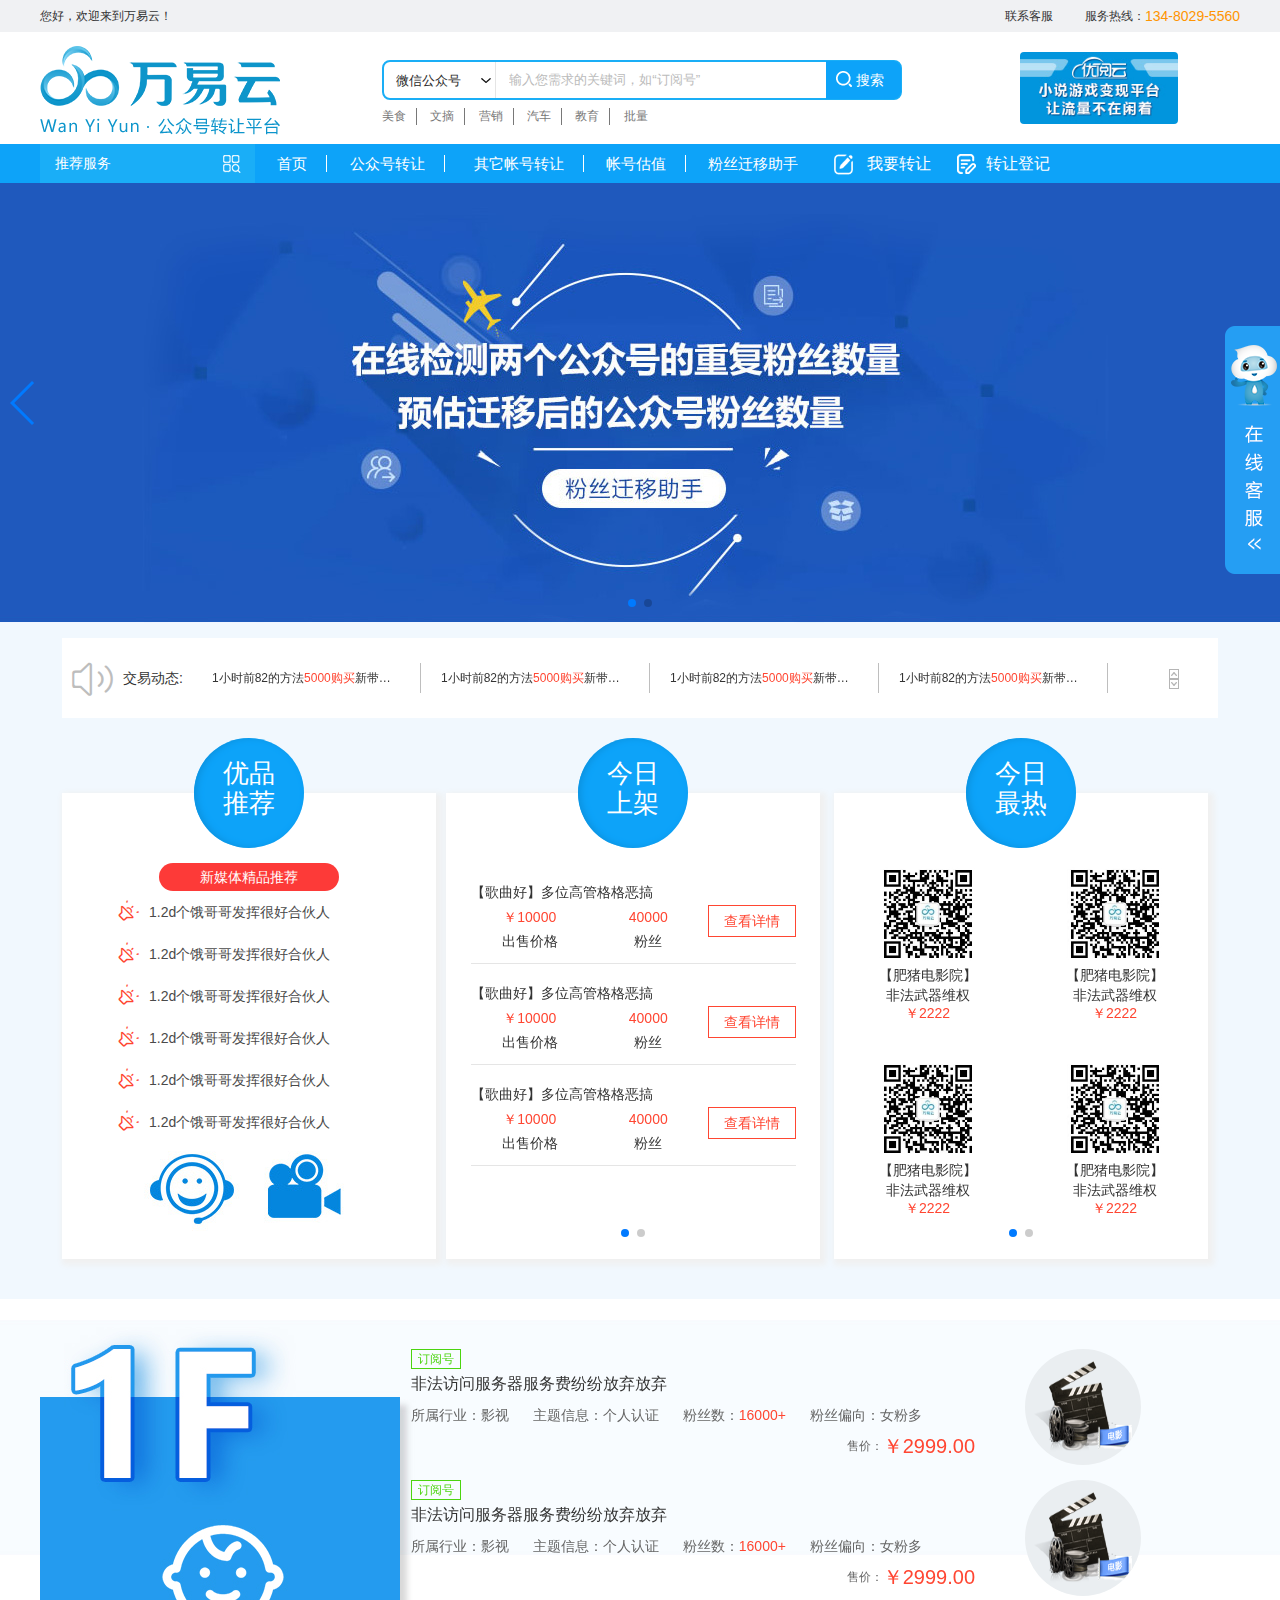
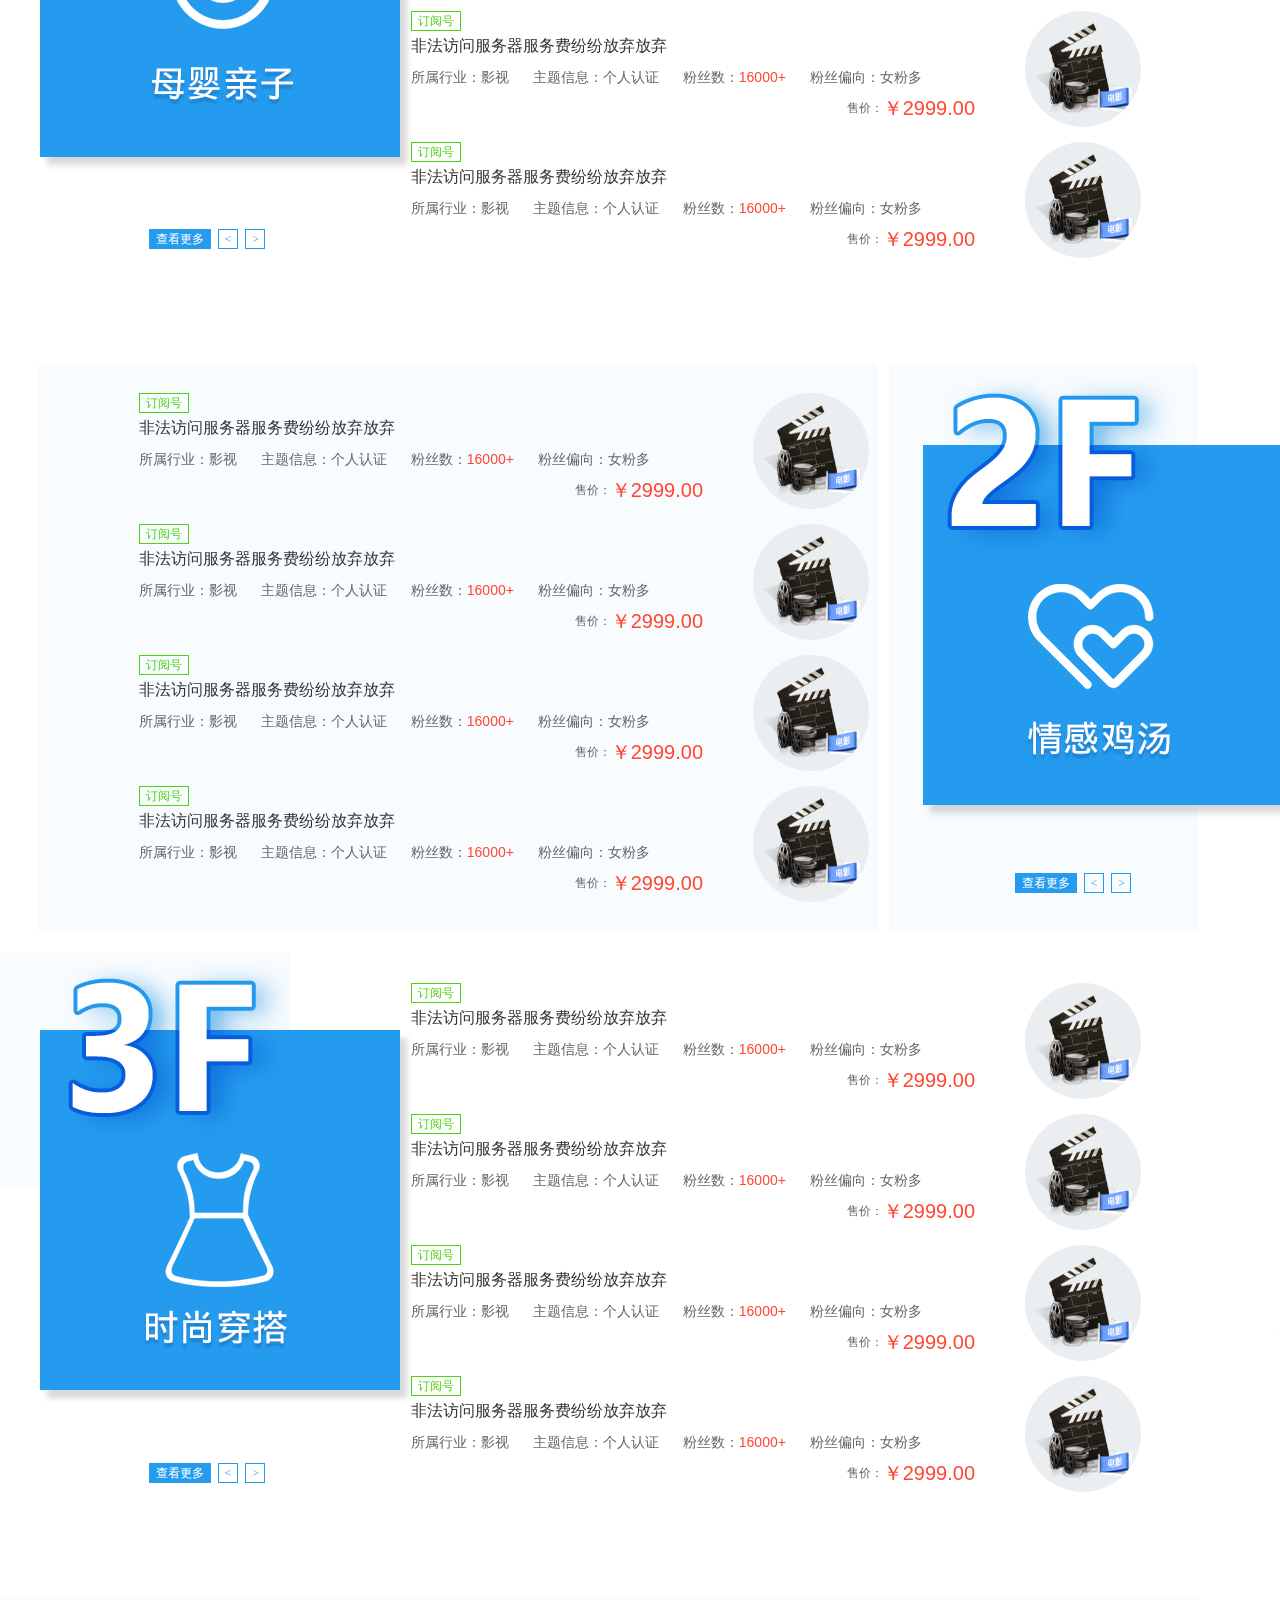
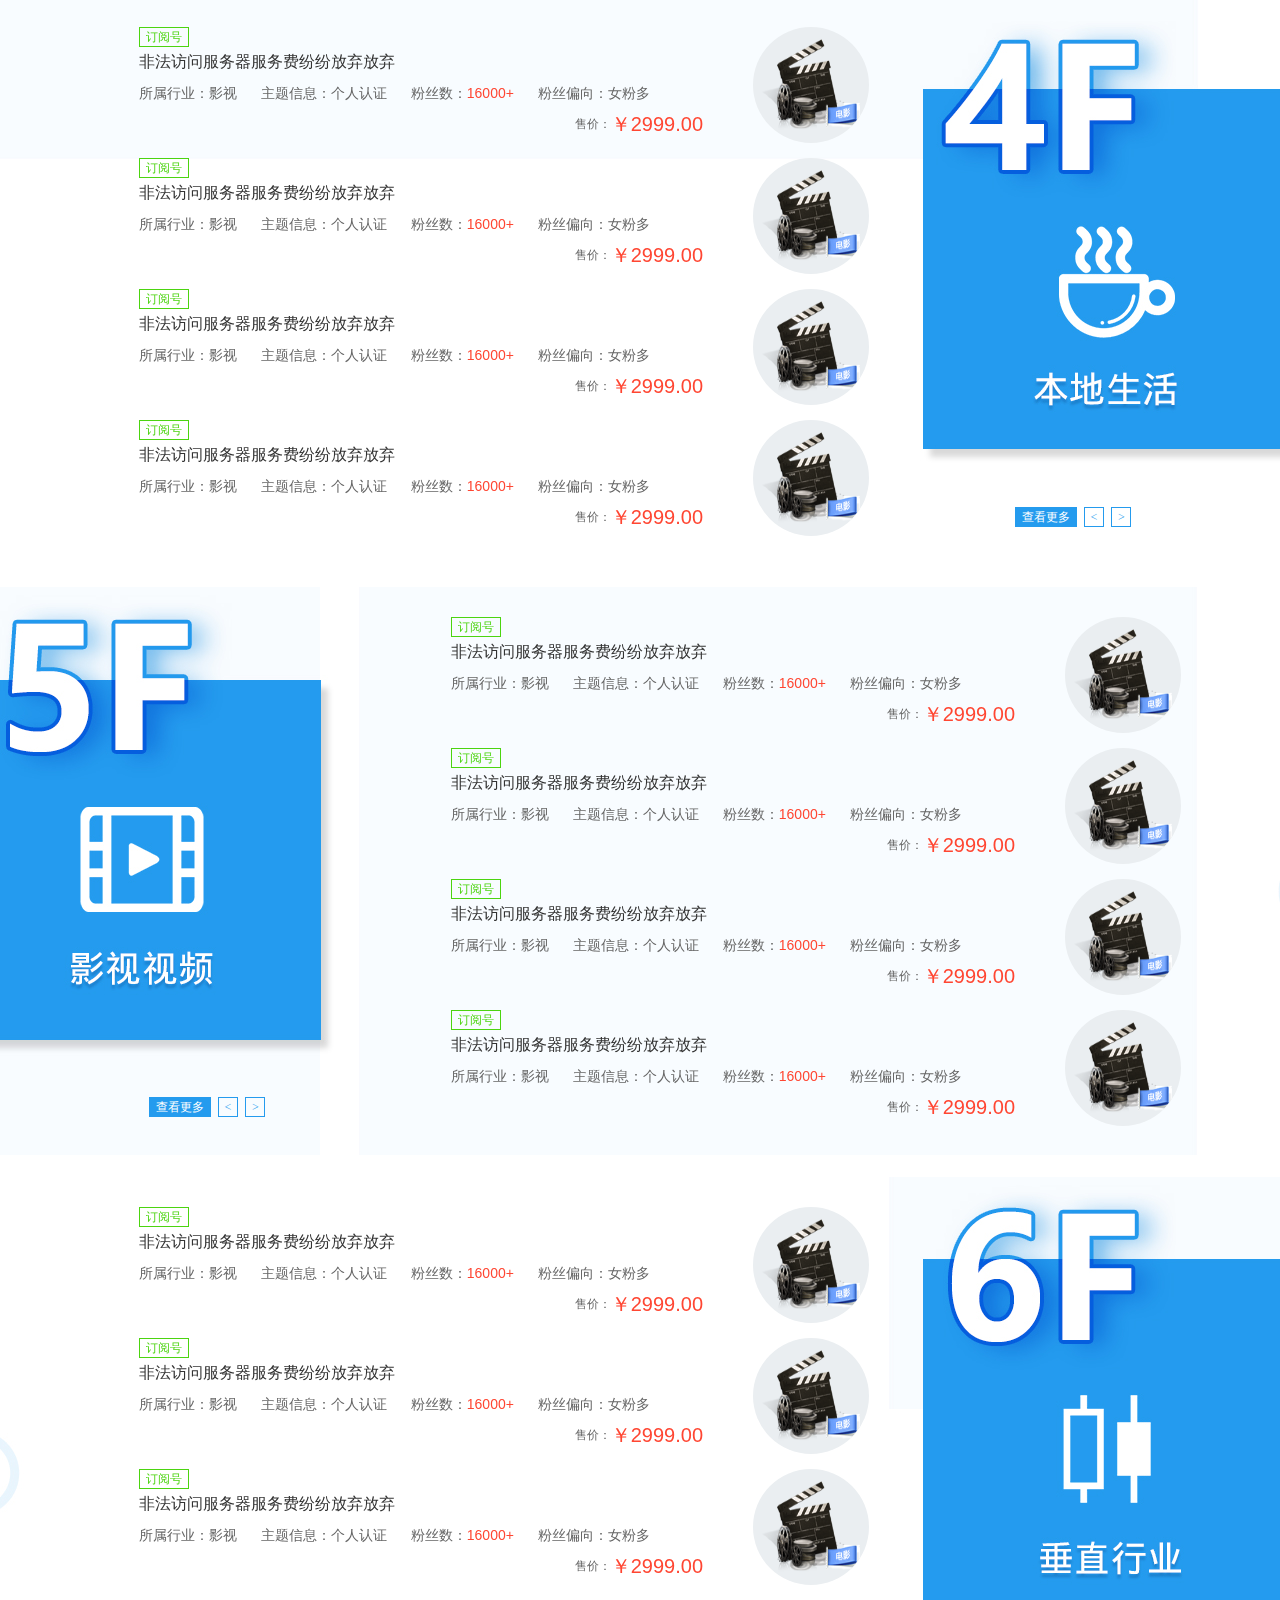
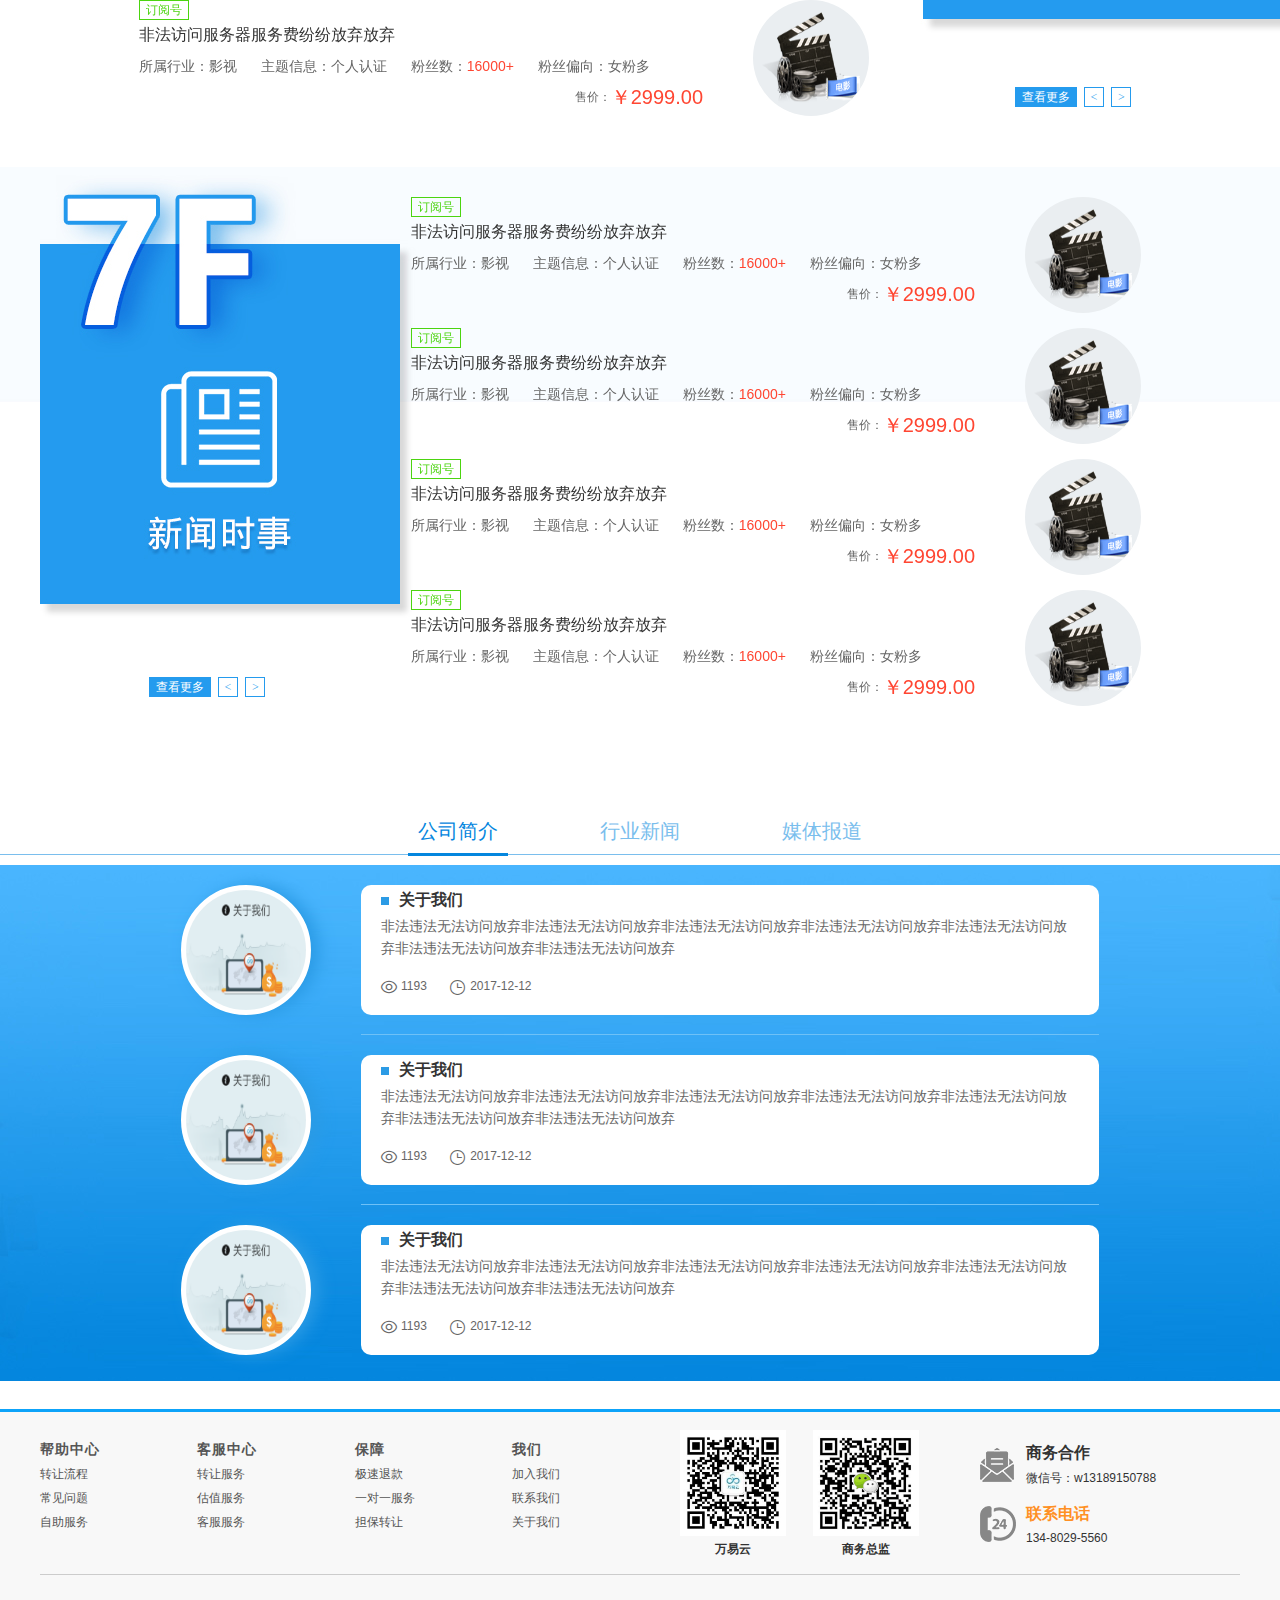
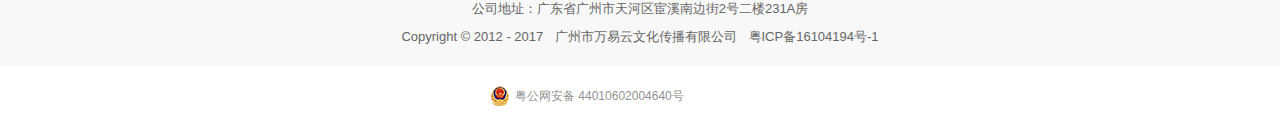
==== commit 11db2814: "去掉购买按钮" ====
--- a/page/index.html
+++ b/page/index.html
@@ -1517,13 +1517,13 @@
         <img src="./../theme/images/s-logo.jpg" />
     </div>
     <div class="f-nav" id="f-nav">
-        <a class="current" href="#box1">搞笑段子</a>
-        <a href="#box2">生活时事</a>
-        <a href="#box3">感情生活</a>
-        <a href="#box4">汽车速递</a>
-        <a href="#box5">民生概况</a>
-        <a href="#box6">娱乐大众</a>
-        <a href="#box7">时尚生活</a>
+        <a class="current" href="#box1"><span class="icon icon1"></span>母婴亲子</a>
+        <a href="#box2"><span class="icon icon2"></span>情感鸡汤</a>
+        <a href="#box3"><span class="icon icon3"></span>时尚穿搭</a>
+        <a href="#box4"><span class="icon icon4"></span>本地生活</a>
+        <a href="#box5"><span class="icon icon5"></span>影视视频</a>
+        <a href="#box6"><span class="icon icon6"></span>垂直行业</a>
+        <a href="#box7"><span class="icon icon7"></span>新闻时事</a>
         <a>更多</a>
     </div>
 </div>
@@ -1704,8 +1704,10 @@
             var floatNav = $('#float-nav');
             var nav = $('#f-nav').children();
             var boxArr = [];
+            var winHeight = $(window).height();
+            console.log('w',winHeight);
             for (var k = 1, l = 7; k <= l; k++){
-                    var boxNum = $('#box' + k).offset().top;
+                    var boxNum = $('#box' + k).offset().top - (winHeight/2);
                     boxArr.push(boxNum);
             }
             console.log(boxArr);
--- a/theme/style/main.css
+++ b/theme/style/main.css
@@ -886,12 +886,12 @@
 
 #online>s {
         position: absolute;
-        left: -63px;
+        left: -55px;
         top: 0;
         bottom: 0;
         margin: auto;
-        width: 63px;
-        height: 250px;
+        width: 55px;
+        height: 248px;
         cursor: pointer;
         z-index: 1;
         background-image: url(./../images/server-left.png);
--- a/theme/style/index.css
+++ b/theme/style/index.css
@@ -179,7 +179,7 @@
 .msg-wrapper { width: 1156px; margin-left: auto; margin-right: auto;}
 .msg-wrapper .msg-box { width: 374px; height: 466px; position: relative; background: #fff; box-shadow: 3px 3px 6px 3px #f0f0f0; margin-right: 10px;}
 .msg-wrapper .msg-box:last-child{ margin-right: 0;}
-.msg-wrapper .msg-box .msg-tit { overflow: hidden; width: 110px; height: 110px; padding-top: 20px; border-radius: 50%; background: #0486de; box-shadow: 3px 0 6px 6px #0371bc inset; position: absolute; top: -55px; left: 50%; margin-left: -55px; text-align: center; font-size: 26px; color: #fff; line-height: 30px;}
+.msg-wrapper .msg-box .msg-tit { overflow: hidden; width: 110px; height: 110px; padding-top: 20px; border-radius: 50%; background: #0da3f9; box-shadow: 3px 0 6px 0 #0c92df inset; position: absolute; top: -55px; left: 50%; margin-left: -55px; text-align: center; font-size: 26px; color: #fff; line-height: 30px;}
 .msg-wrapper .msg-box .msg-tit span {}
 .msg-wrapper .msg-box .msg-cont { padding-top: 70px;}
 
@@ -237,9 +237,9 @@
 .box-slide .box-item .info-pic img { width: 100%; height: 100%; border-radius: 50%;}
 .more-wrapper { width: 408px; height: 570px;}
 .more-wrapper .more-box { text-align: center; margin-top: 510px;}
-.more-wrapper .more-box .more-btn { margin-left: 2px; margin-right: 2px; width: 62px; height: 20px; background: #239ced; line-height: 20px; text-align: center; color: #fff; font-size: 12px;}
-.more-wrapper .more-box .box-prev { margin-left: 2px; margin-right: 2px; display: inline-block; width: 20px; height: 20px; border: 1px solid #229cf1; color: #229cf1; line-height: 18px; text-align: center; font-size: 12px; font-family: '宋体';}
-.more-wrapper .more-box .box-next { margin-left: 2px; margin-right: 2px; display: inline-block; width: 20px; height: 20px; border: 1px solid #229cf1; color: #229cf1; line-height: 18px; text-align: center; font-size: 12px; font-family: '宋体';}
+.more-wrapper .more-box .more-btn { margin-left: 2px; margin-right: 2px; width: 62px; height: 20px; background: #249bee; line-height: 20px; text-align: center; color: #fff; font-size: 12px;}
+.more-wrapper .more-box .box-prev { margin-left: 2px; margin-right: 2px; display: inline-block; width: 20px; height: 20px; border: 1px solid #249bee; color: #249bee; line-height: 18px; text-align: center; font-size: 12px; font-family: '宋体';}
+.more-wrapper .more-box .box-next { margin-left: 2px; margin-right: 2px; display: inline-block; width: 20px; height: 20px; border: 1px solid #249bee; color: #249bee; line-height: 18px; text-align: center; font-size: 12px; font-family: '宋体';}
 
 .info-tab-wrapper { width: 100%; height: 48px; border-bottom: 1px solid #7abeed; background: #fff; }
 .info-tab-wrapper .info-tab { width: 464px; height: 48px; margin: 0 auto;}
@@ -271,6 +271,14 @@
 .float-nav.none { display: none;}
 .float-nav .s-logo { width: 115px; padding-top: 10px;}
 .float-nav .s-logo img { display: block;}
-.float-nav .f-nav { width: 95px; margin: 20px auto 20px auto;}
-.float-nav .f-nav a { display: block; width: 95px; height: 30px; line-height: 30px; text-align: center; font-size: 14px; color: #333; margin-top: 5px; margin-bottom: 5px;}
-.float-nav .f-nav a.current { background: #1098cc; color: #fff; border-radius: 4px;}+.float-nav .f-nav { width: 104px; margin: 20px auto 20px auto;}
+.float-nav .f-nav a { background: #249bee; color: #fff; border-radius: 4px; display: block; width: 104px; height: 30px; line-height: 30px; text-align: center; font-size: 16px; margin-top: 12px; margin-bottom: 12px;}
+.float-nav .f-nav a.current { background: #249bee; color: #fff; border-radius: 4px;}
+.float-nav .f-nav a .icon { width: 23px; height: 23px; margin-right: 4px; margin-bottom: 2px; display: inline-block; vertical-align: middle;}
+.float-nav .f-nav a .icon1 { background: url(./../images/n-icon1.png) 0 0 no-repeat;}
+.float-nav .f-nav a .icon2 { background: url(./../images/n-icon2.png) 0 0 no-repeat;}
+.float-nav .f-nav a .icon3 { background: url(./../images/n-icon3.png) 0 0 no-repeat;}
+.float-nav .f-nav a .icon4 { background: url(./../images/n-icon4.png) 0 0 no-repeat;}
+.float-nav .f-nav a .icon5 { background: url(./../images/n-icon5.png) 0 0 no-repeat;}
+.float-nav .f-nav a .icon6 { background: url(./../images/n-icon6.png) 0 0 no-repeat;}
+.float-nav .f-nav a .icon7 { background: url(./../images/n-icon7.png) 0 0 no-repeat;}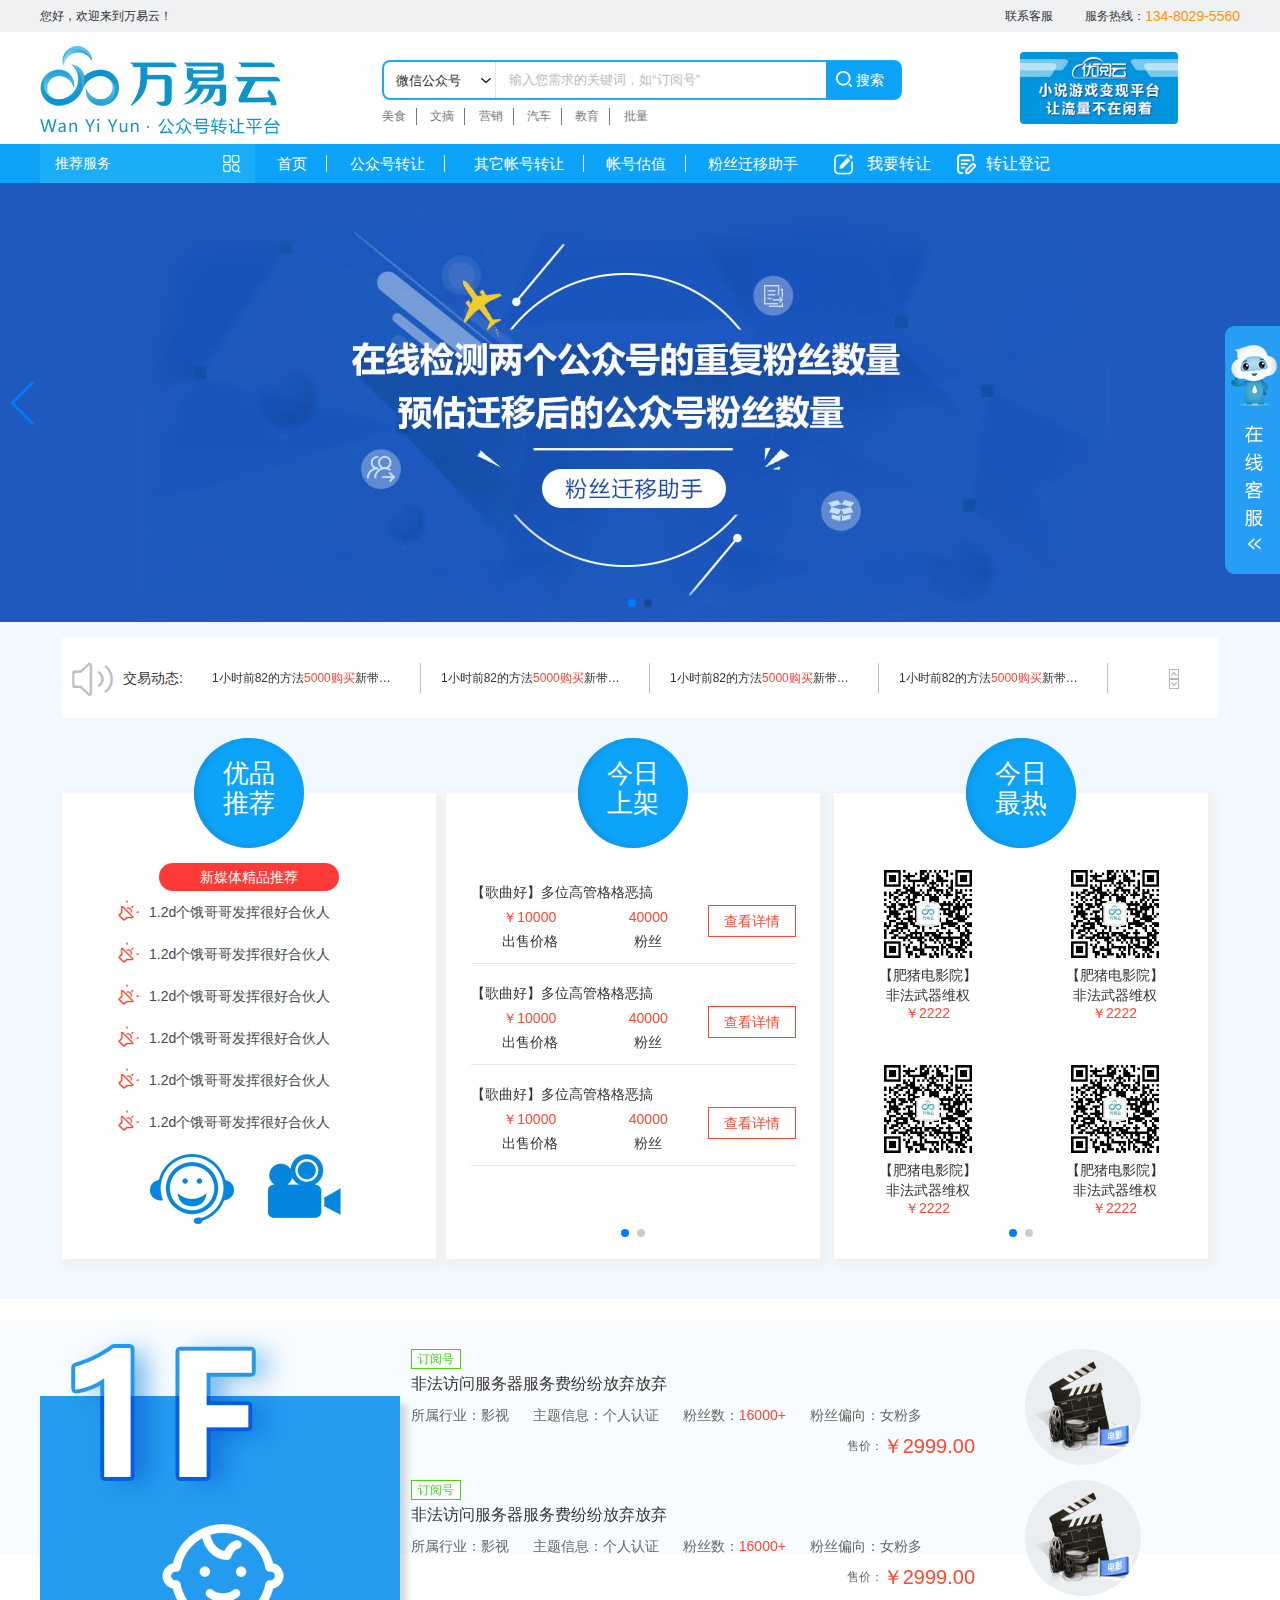
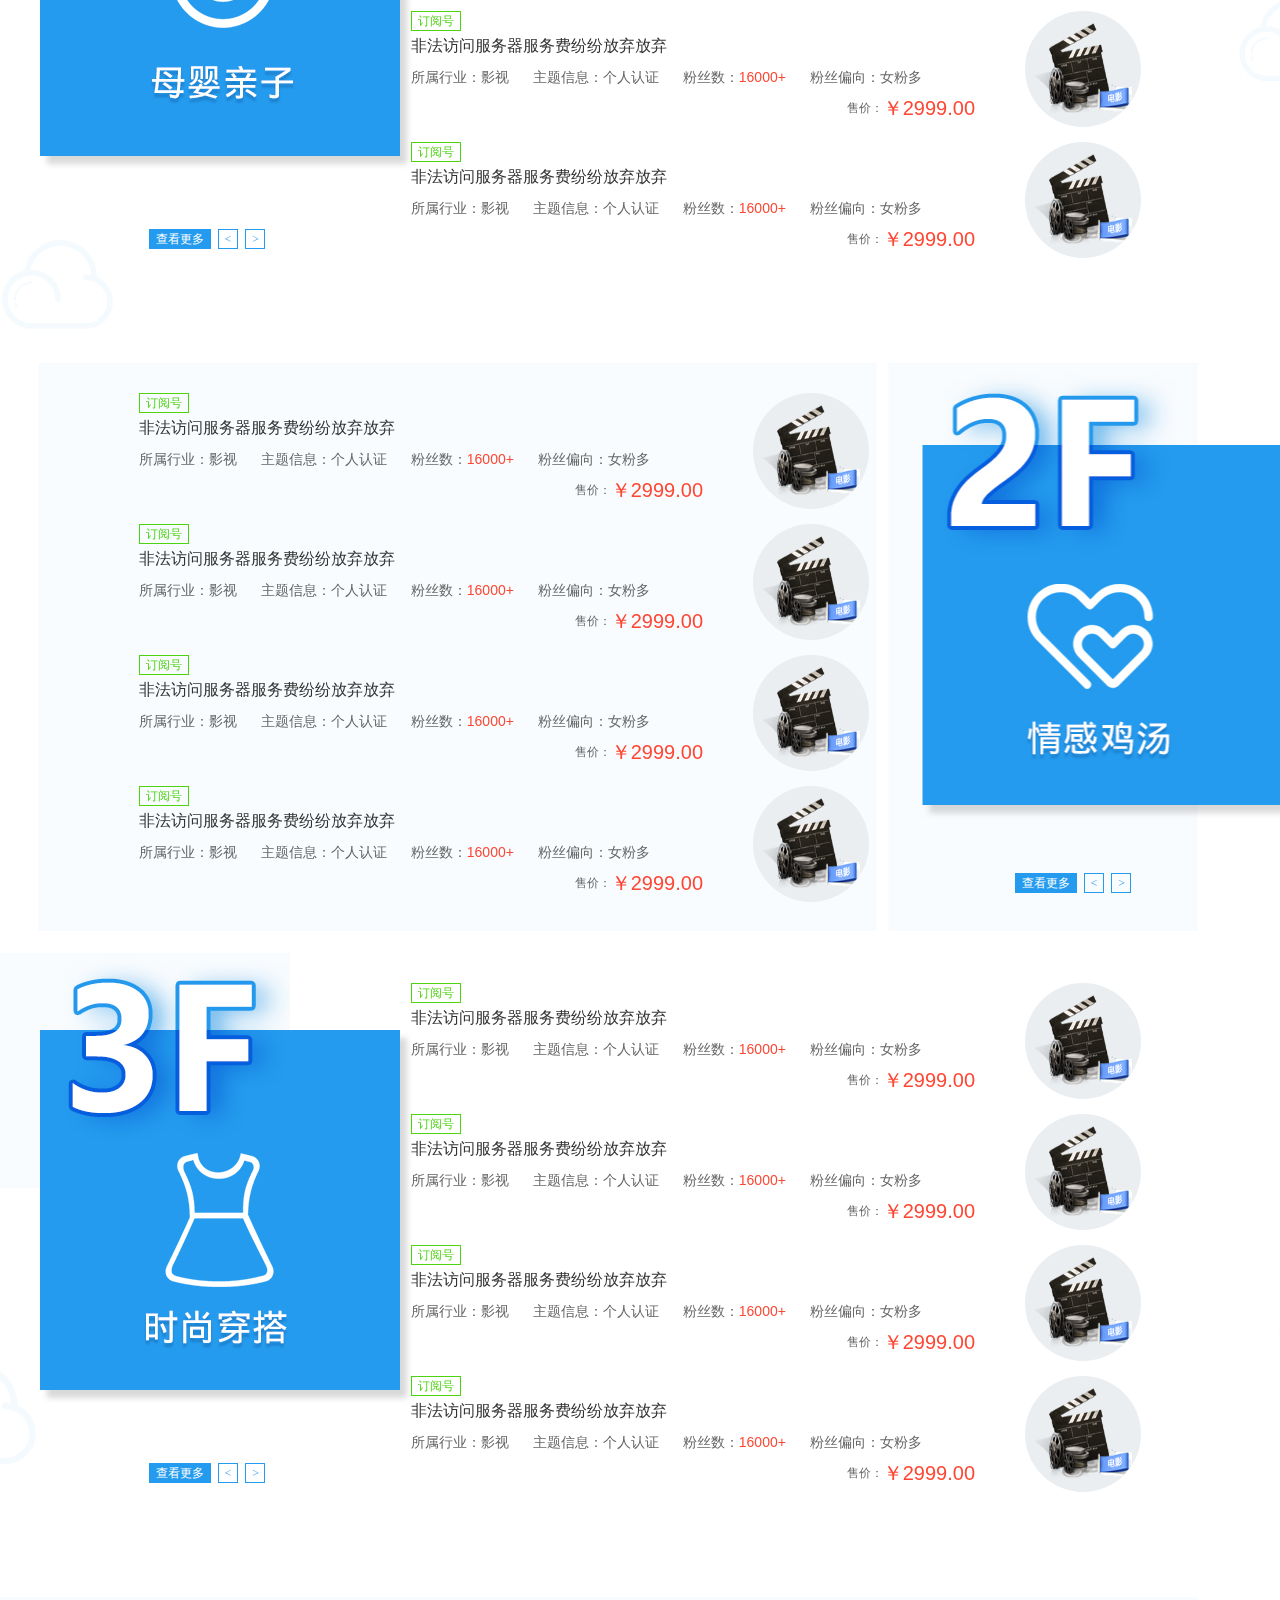
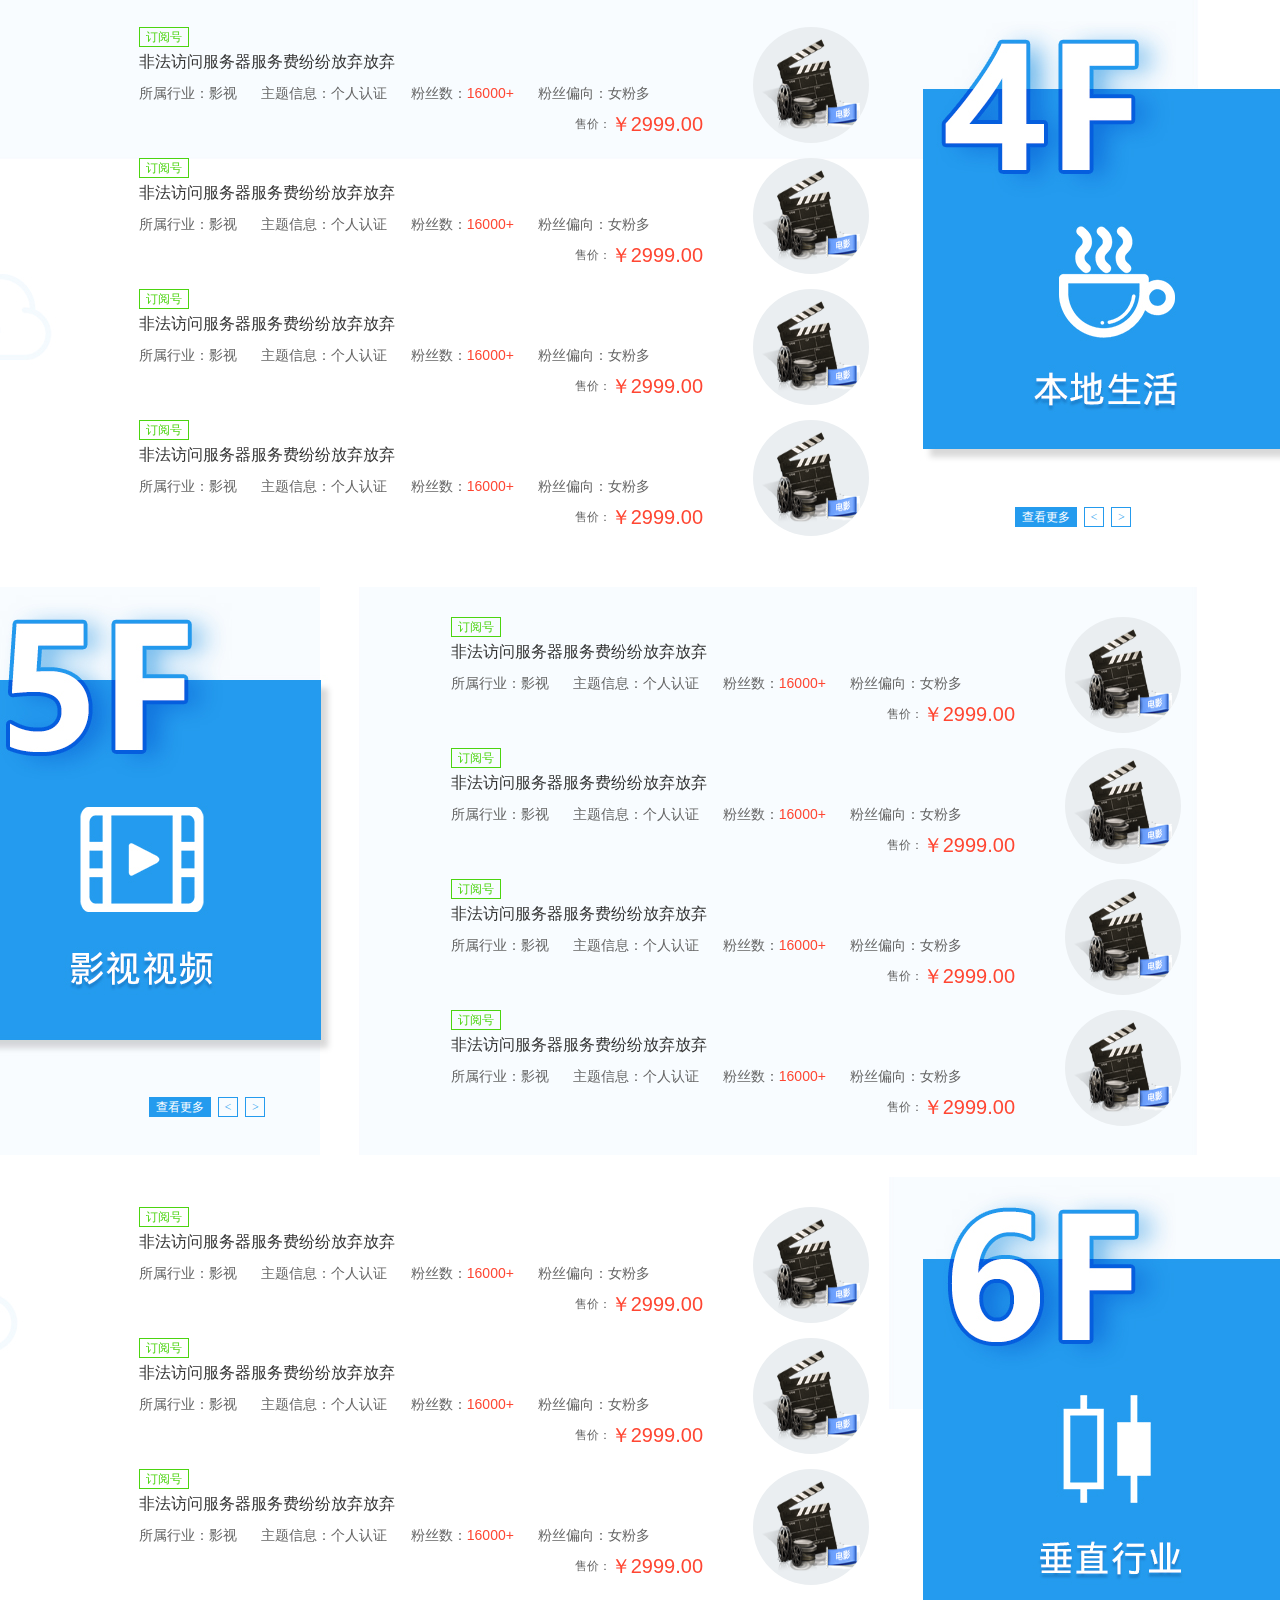
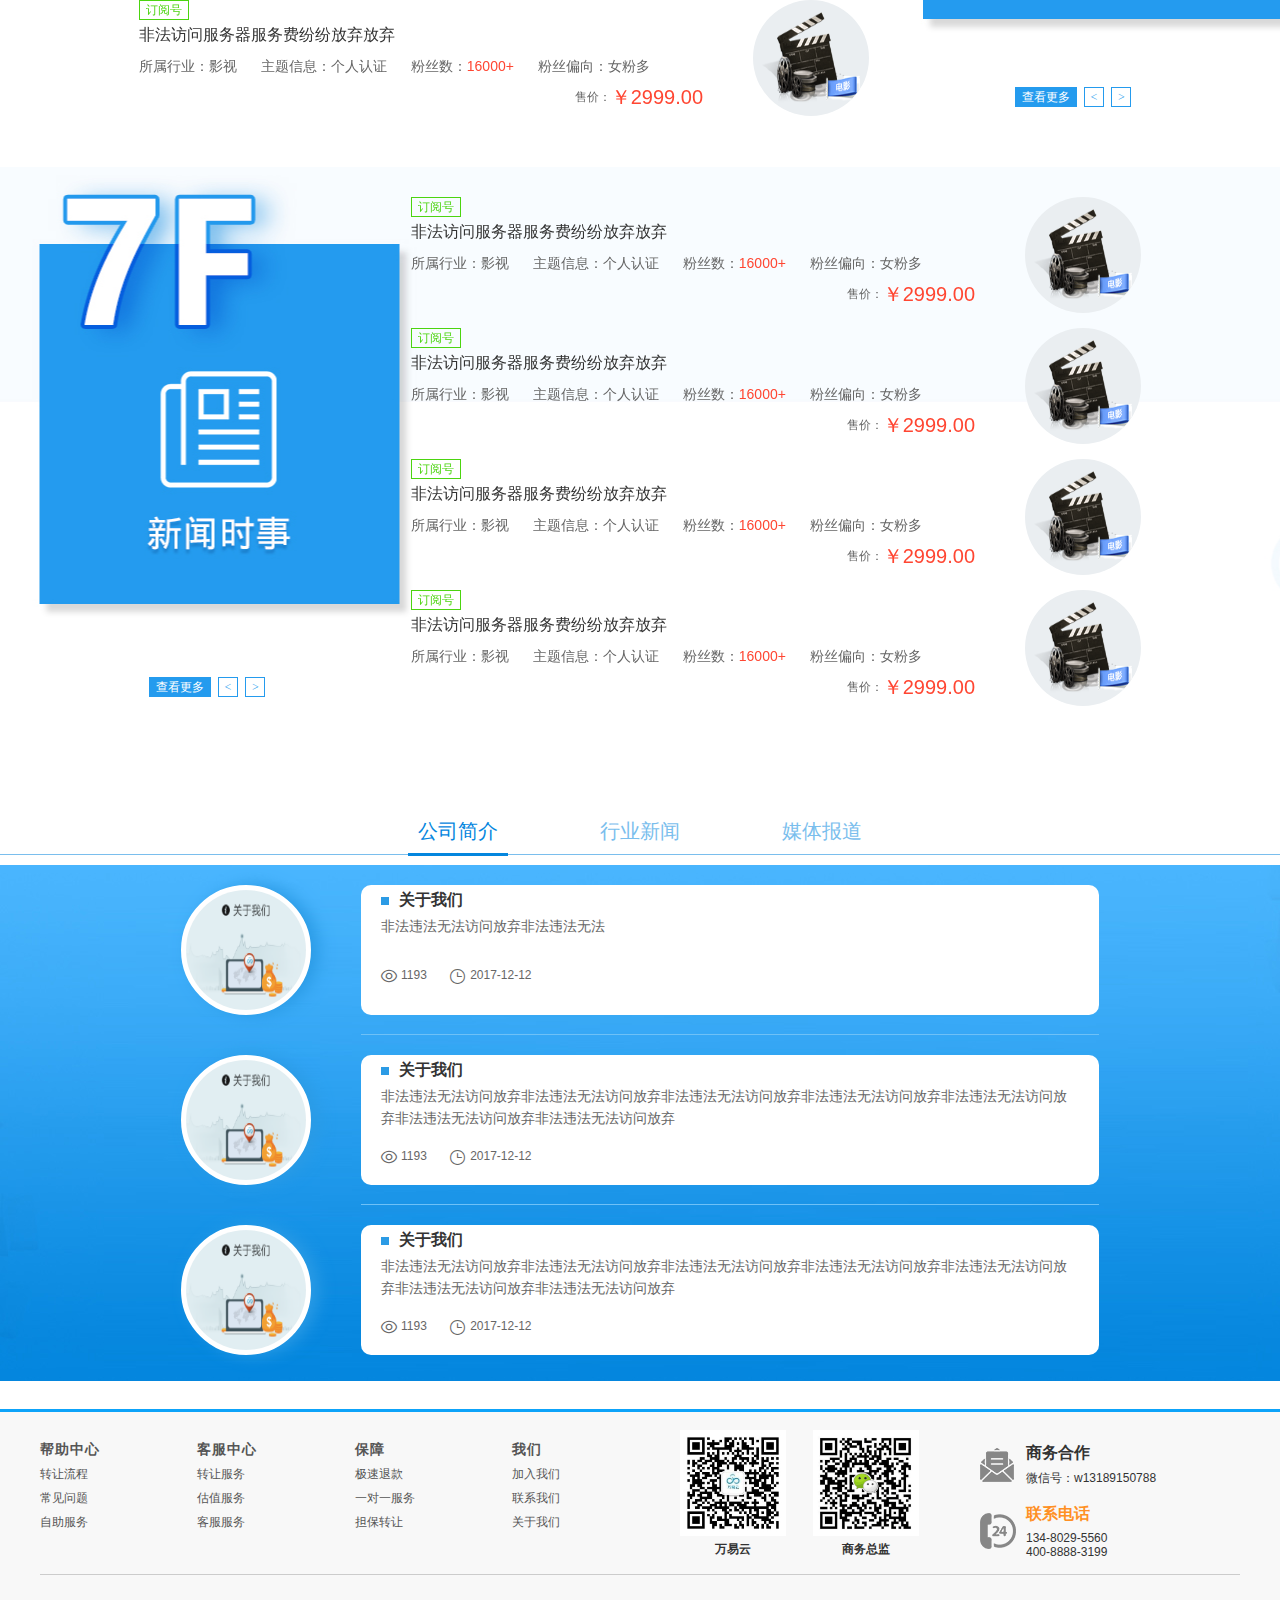
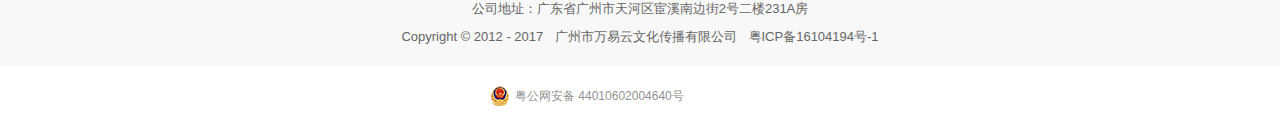
==== commit 2b6528cf: "去掉购买按钮" ====
--- a/page/index.html
+++ b/page/index.html
@@ -1370,9 +1370,9 @@
                     <img src="./../theme/images/j4huydyl.png"/>
                 </div>
                 <div class="info-cont flex1 pl-20 pr-20 flex flex-wrap-wrap flex-pack-justify">
-                    <div>
+                    <div class="info-tit">
                         <div class="tit ellipsis"><span class="mr-10"></span>关于我们</div>
-                        <div class="cont">非法违法无法访问放弃非法违法无法访问放弃非法违法无法访问放弃非法违法无法访问放弃非法违法无法访问放弃非法违法无法访问放弃非法违法无法访问放弃</div>
+                        <div class="cont">非法违法无法访问放弃非法违法无法</div>
                     </div>
                     <div class="opa">
                         <span class="mr-20"><em class="iconfont icon-yanjing"></em>1193</span>
@@ -1385,7 +1385,7 @@
                     <img src="./../theme/images/j4huydyl.png"/>
                 </div>
                 <div class="info-cont flex1 pl-20 pr-20 flex flex-wrap-wrap flex-pack-justify">
-                    <div>
+                    <div class="info-tit">
                         <div class="tit ellipsis"><span class="mr-10"></span>关于我们</div>
                         <div class="cont">非法违法无法访问放弃非法违法无法访问放弃非法违法无法访问放弃非法违法无法访问放弃非法违法无法访问放弃非法违法无法访问放弃非法违法无法访问放弃</div>
                     </div>
@@ -1400,7 +1400,7 @@
                     <img src="./../theme/images/j4huydyl.png"/>
                 </div>
                 <div class="info-cont flex1 pl-20 pr-20 flex flex-wrap-wrap flex-pack-justify">
-                    <div>
+                    <div class="info-tit">
                         <div class="tit ellipsis"><span class="mr-10"></span>关于我们</div>
                         <div class="cont">非法违法无法访问放弃非法违法无法访问放弃非法违法无法访问放弃非法违法无法访问放弃非法违法无法访问放弃非法违法无法访问放弃非法违法无法访问放弃</div>
                     </div>
@@ -1577,7 +1577,7 @@
             </s>
             <s>
                 <u>联系电话</u>
-                <i>134-8029-5560</i>
+                <i>134-8029-5560<br/>400-8888-3199</i>
             </s></p>
     </div>
     <p>公司地址：广东省广州市天河区宦溪南边街2号二楼231A房<br />Copyright &copy; 2012 - 2017 <span>广州市万易云文化传播有限公司</span> <a href="http://www.miitbeian.gov.cn" target="_blank">粤ICP备16104194号-1</a></p>
--- a/theme/style/index.css
+++ b/theme/style/index.css
@@ -259,6 +259,7 @@
 .info-tab-cont .info-box .info-box-item .info-pic { background: #fff; width: 130px; height: 130px; border-radius: 50%; border: 5px solid #fff; overflow: hidden; margin-right: 50px; box-shadow: 8px 0 16px 0 #2b9be5;}
 .info-tab-cont .info-box .info-box-item .info-pic img { width: 100%; height: 100%;}
 .info-tab-cont .info-box .info-box-item .info-cont { background: #fff; border-radius: 10px;}
+.info-tab-cont .info-box .info-box-item .info-cont .info-tit { width: 100%;}
 .info-tab-cont .info-box .info-box-item .info-cont .tit { height: 30px; line-height: 30px; font-size: 16px; font-weight: bold; color: #333;}
 .info-tab-cont .info-box .info-box-item .info-cont .tit span { width: 8px; height: 8px; display: inline-block; vertical-align: middle; background: #2b9be5;}
 .info-tab-cont .info-box .info-box-item .info-cont .cont { font-size: 14px; color: #666; line-height: 22px;}
@@ -267,12 +268,12 @@
 .info-tab-cont .info-box .info-box-item .info-cont .opa span em { margin-right: 4px;}
 
 
-.float-nav { width: 115px; background: #fff; border-radius: 10px; overflow: hidden; position: fixed; left: 10px; top: 50%; margin-top: -217px; z-index: 30;}
+.float-nav { width: 115px; background: #fff; border-radius: 10px; overflow: hidden; position: fixed; left: 10px; top: 50%; margin-top: -287px; z-index: 30;}
 .float-nav.none { display: none;}
 .float-nav .s-logo { width: 115px; padding-top: 10px;}
 .float-nav .s-logo img { display: block;}
 .float-nav .f-nav { width: 104px; margin: 20px auto 20px auto;}
-.float-nav .f-nav a { background: #249bee; color: #fff; border-radius: 4px; display: block; width: 104px; height: 30px; line-height: 30px; text-align: center; font-size: 16px; margin-top: 12px; margin-bottom: 12px;}
+.float-nav .f-nav a { background: #249bee; color: #fff; border-radius: 4px; display: block; width: 104px; height: 30px; line-height: 30px; text-align: center; font-size: 16px; margin-top: 22px; margin-bottom: 22px;}
 .float-nav .f-nav a.current { background: #249bee; color: #fff; border-radius: 4px;}
 .float-nav .f-nav a .icon { width: 23px; height: 23px; margin-right: 4px; margin-bottom: 2px; display: inline-block; vertical-align: middle;}
 .float-nav .f-nav a .icon1 { background: url(./../images/n-icon1.png) 0 0 no-repeat;}
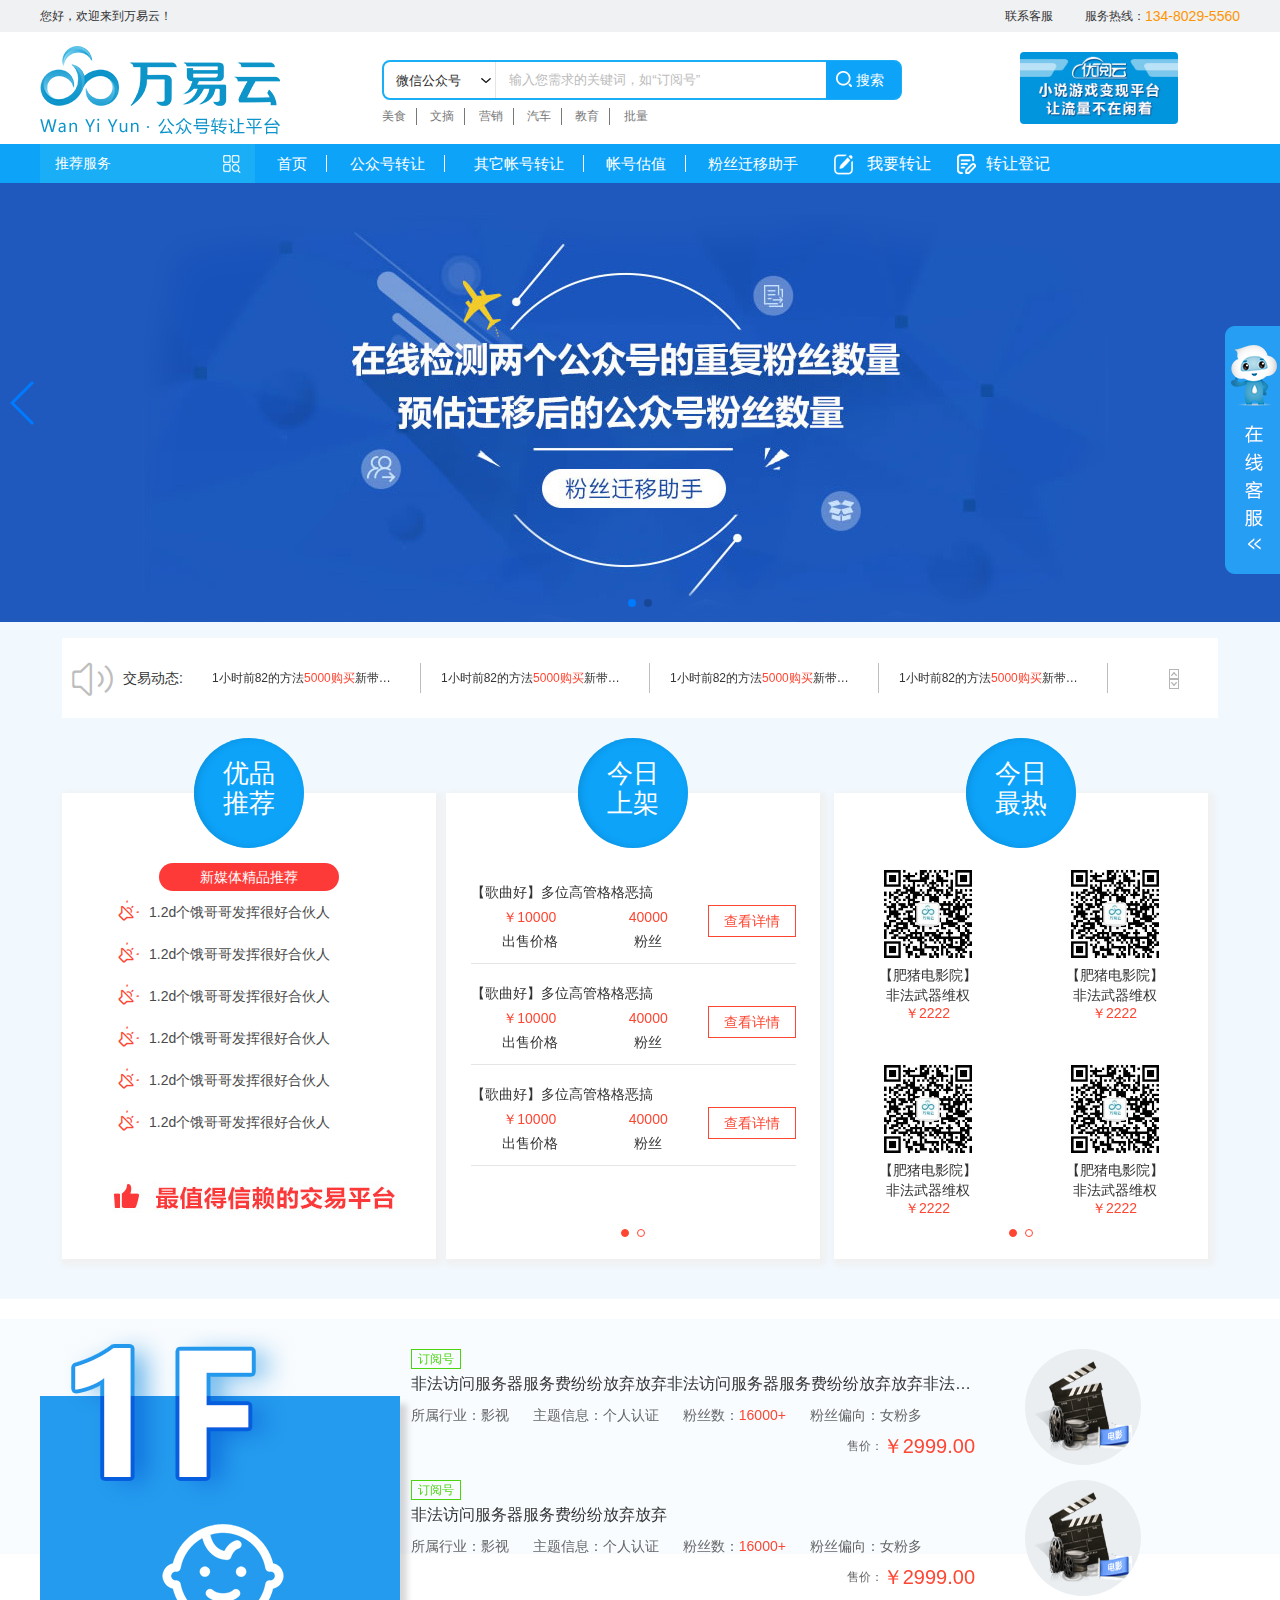
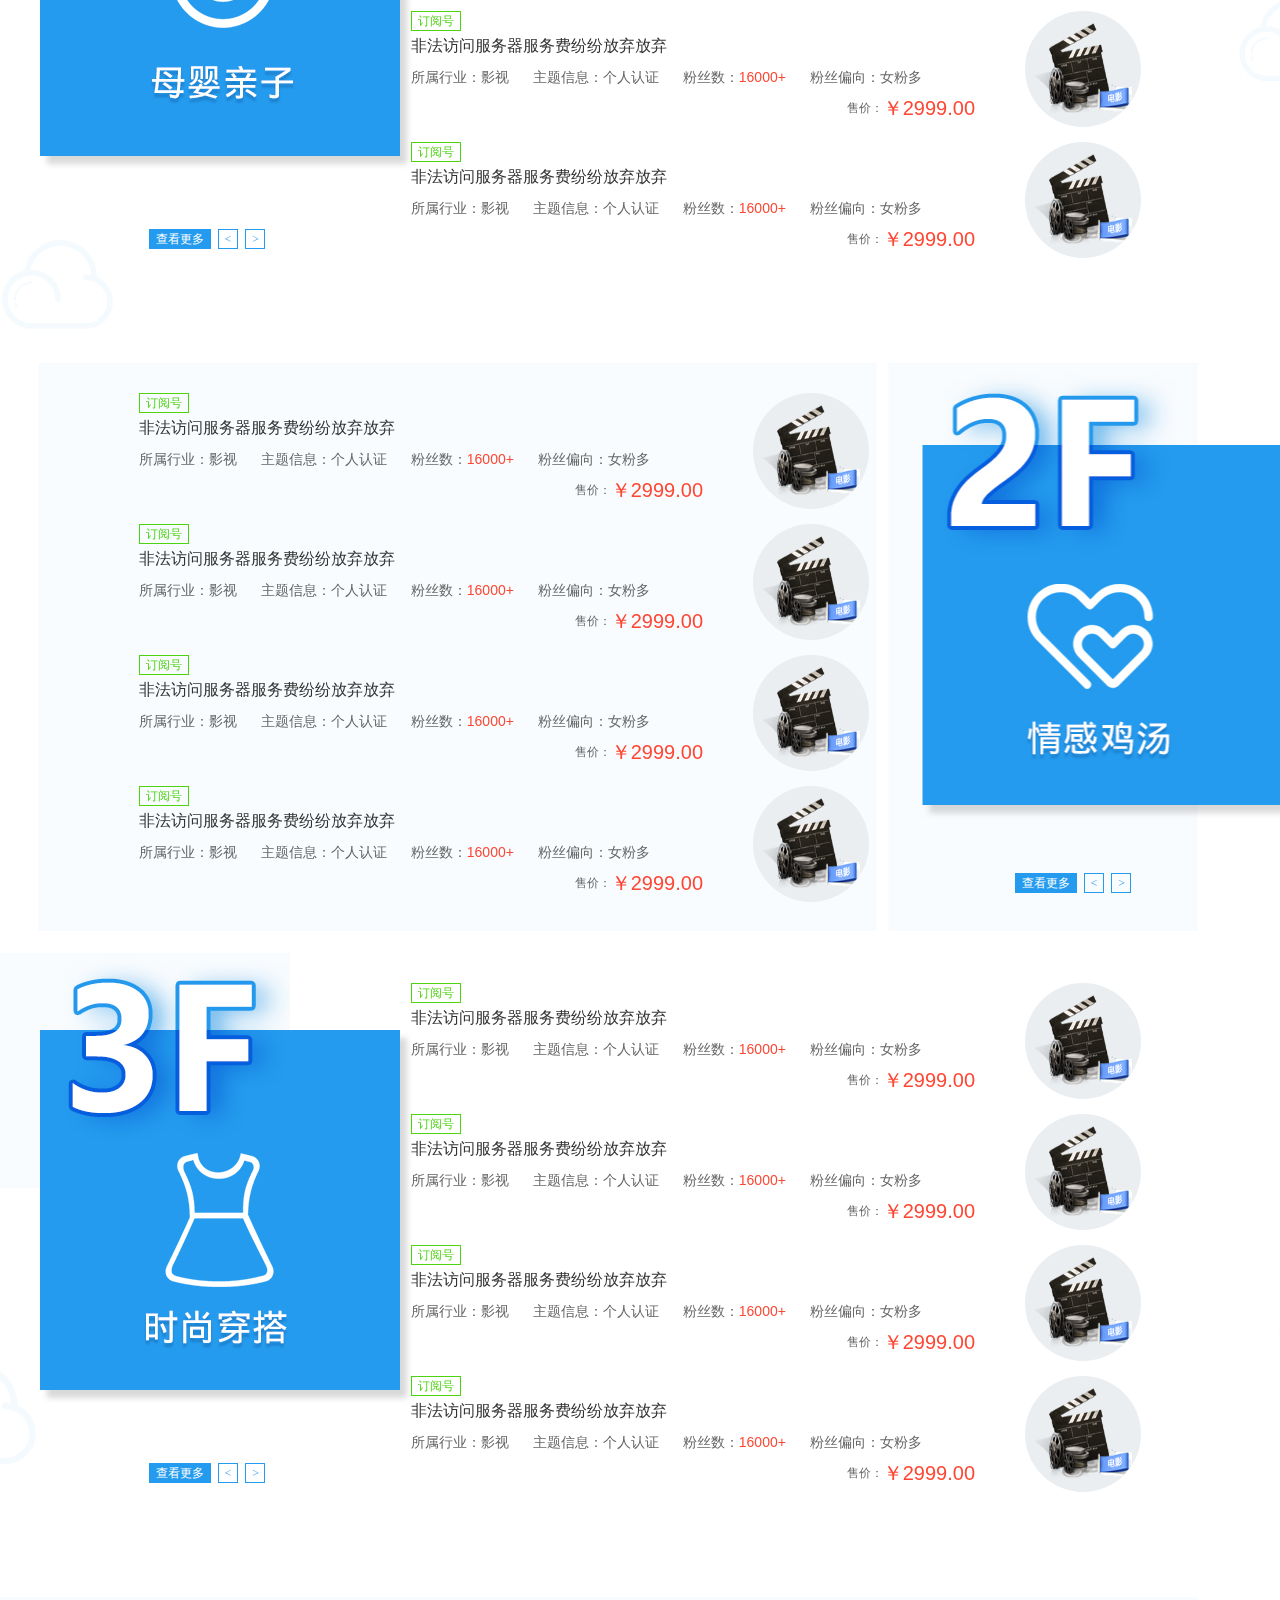
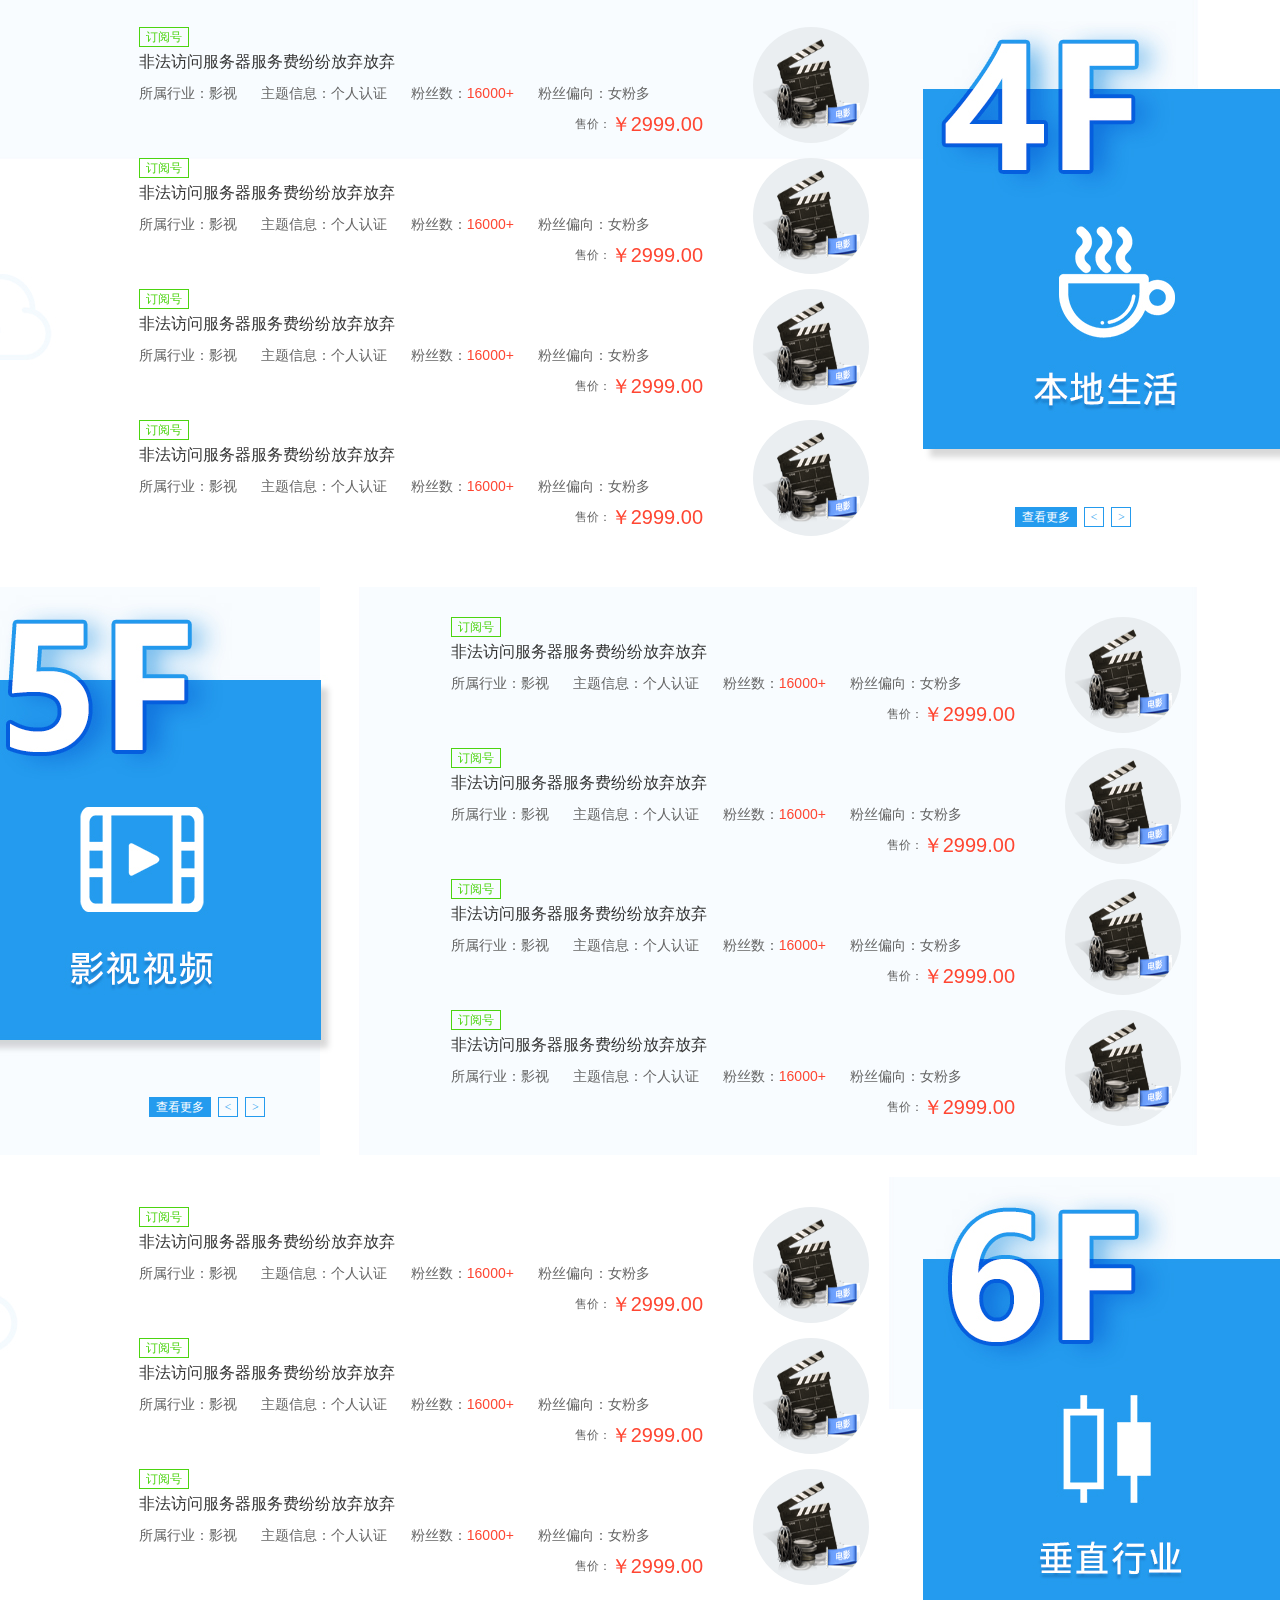
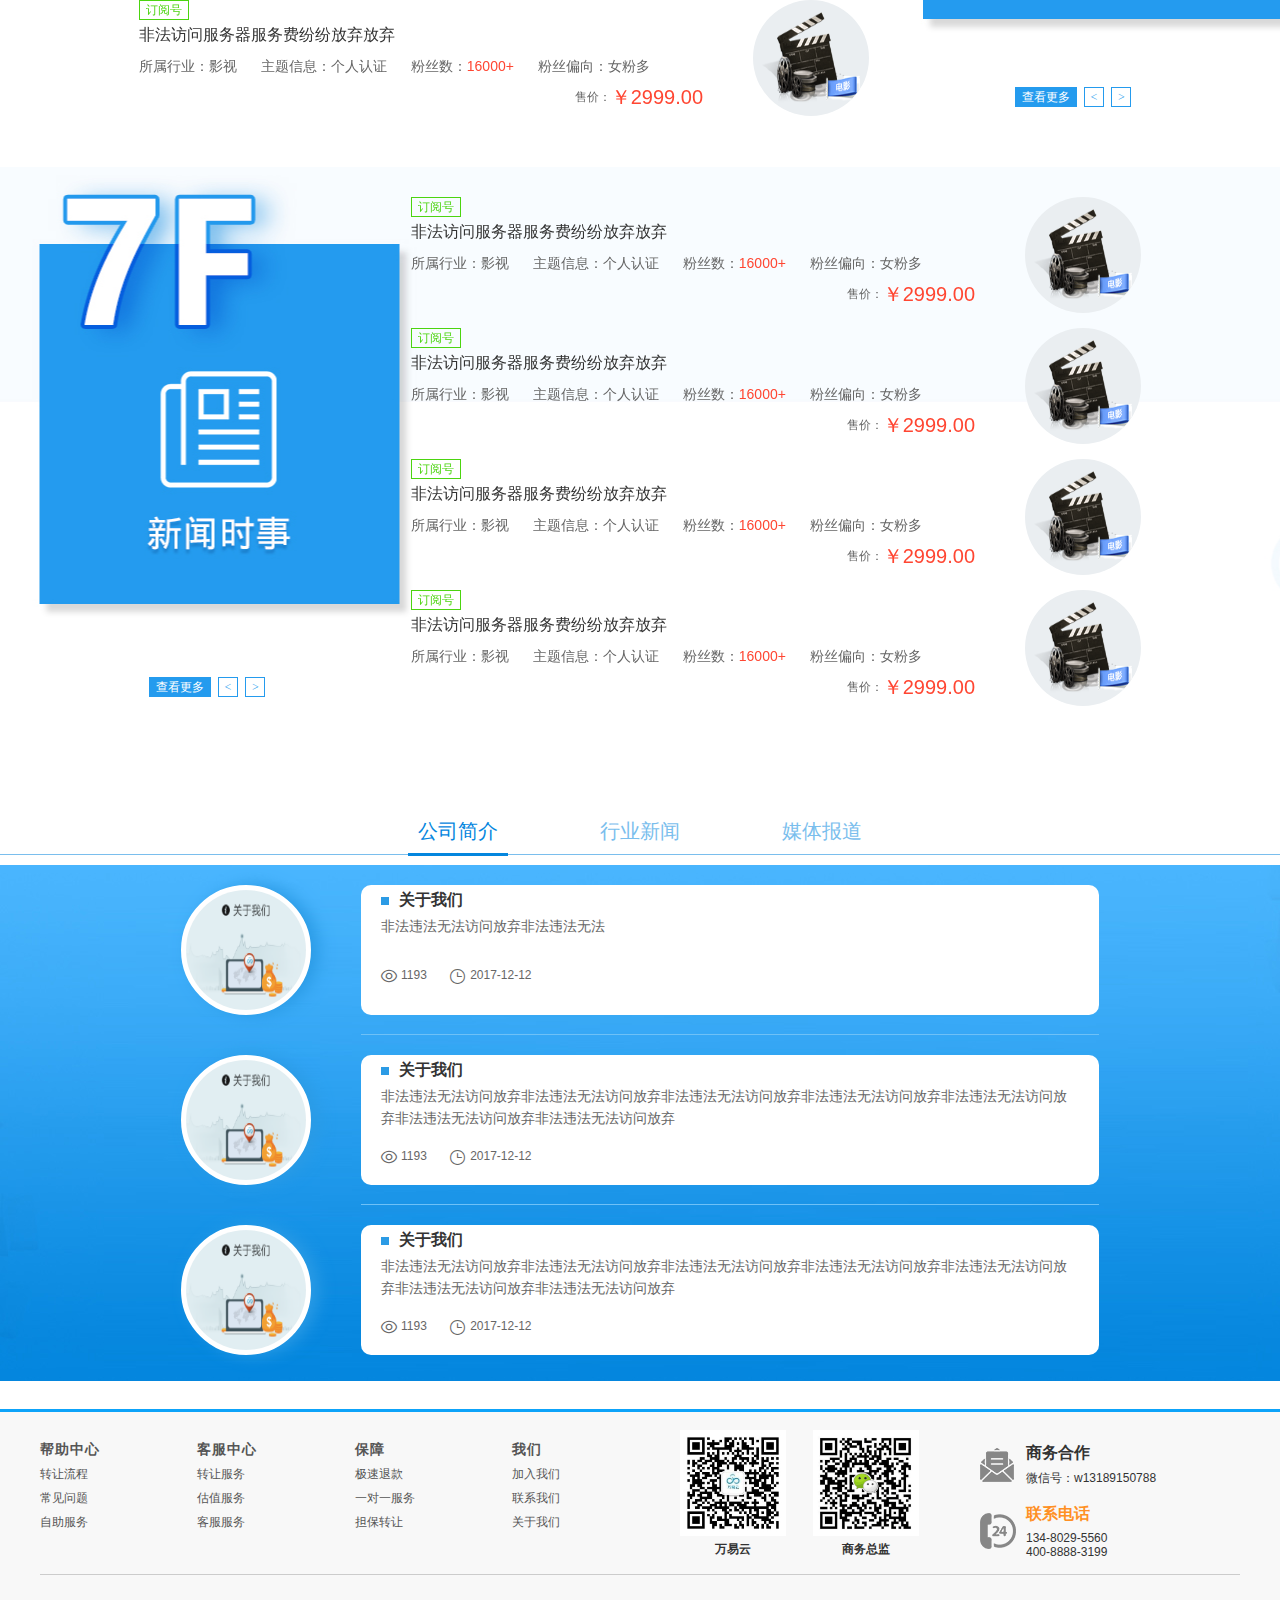
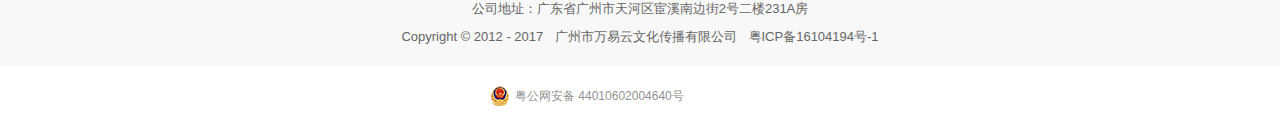
==== commit a6e54eb9: "去掉购买按钮" ====
--- a/page/index.html
+++ b/page/index.html
@@ -133,7 +133,7 @@
                         <li class="ellipsis"><span class="iconfont icon-msg"></span><a>1.2d个饿哥哥发挥很好合伙人</a></li>
                         <li class="ellipsis"><span class="iconfont icon-msg"></span><a>1.2d个饿哥哥发挥很好合伙人</a></li>
                     </ul>
-                    <div class="great-pic"><img src="./../theme/images/msg-pic.jpg"/></div>
+                    <div class="great-pic"><img src="./../theme/images/msg-pic2.jpg"/></div>
                 </div>
             </div>
             <div class="msg-box fl">
@@ -231,7 +231,7 @@
                             </div>
                         </div>
                         <!-- 如果需要分页器 -->
-                        <div id="today-swiper-pagination" class="swiper-pagination"></div>
+                        <div id="today-swiper-pagination" class="swiper-pagination red-pagination"></div>
                     </div>
                 </div>
             </div>
@@ -302,7 +302,7 @@
                             </div>
                         </div>
                         <!-- 如果需要分页器 -->
-                        <div id="hot-swiper-pagination" class="swiper-pagination"></div>
+                        <div id="hot-swiper-pagination" class="swiper-pagination red-pagination"></div>
                     </div>
                 </div>
             </div>
@@ -328,7 +328,7 @@
                         <div class="box-item flex">
                             <div class="info-cont flex1">
                                 <div class="info-label">订阅号</div>
-                                <div class="info-tit ellipsis">非法访问服务器服务费纷纷放弃放弃</div>
+                                <div class="info-tit ellipsis">非法访问服务器服务费纷纷放弃放弃非法访问服务器服务费纷纷放弃放弃非法访问服务器服务费纷纷放弃放弃非法访问服务器服务费纷纷放弃放弃非法访问服务器服务费纷纷放弃放弃非法访问服务器服务费纷纷放弃放弃非法访问服务器服务费纷纷放弃放弃</div>
                                 <div class="info-msg">
                                     <span>所属行业：影视</span>
                                     <span>主题信息：个人认证</span>
@@ -1370,7 +1370,7 @@
                     <img src="./../theme/images/j4huydyl.png"/>
                 </div>
                 <div class="info-cont flex1 pl-20 pr-20 flex flex-wrap-wrap flex-pack-justify">
-                    <div class="info-tit">
+                    <div class="info-box-tit">
                         <div class="tit ellipsis"><span class="mr-10"></span>关于我们</div>
                         <div class="cont">非法违法无法访问放弃非法违法无法</div>
                     </div>
@@ -1385,7 +1385,7 @@
                     <img src="./../theme/images/j4huydyl.png"/>
                 </div>
                 <div class="info-cont flex1 pl-20 pr-20 flex flex-wrap-wrap flex-pack-justify">
-                    <div class="info-tit">
+                    <div class="info-box-tit">
                         <div class="tit ellipsis"><span class="mr-10"></span>关于我们</div>
                         <div class="cont">非法违法无法访问放弃非法违法无法访问放弃非法违法无法访问放弃非法违法无法访问放弃非法违法无法访问放弃非法违法无法访问放弃非法违法无法访问放弃</div>
                     </div>
@@ -1400,7 +1400,7 @@
                     <img src="./../theme/images/j4huydyl.png"/>
                 </div>
                 <div class="info-cont flex1 pl-20 pr-20 flex flex-wrap-wrap flex-pack-justify">
-                    <div class="info-tit">
+                    <div class="info-box-tit">
                         <div class="tit ellipsis"><span class="mr-10"></span>关于我们</div>
                         <div class="cont">非法违法无法访问放弃非法违法无法访问放弃非法违法无法访问放弃非法违法无法访问放弃非法违法无法访问放弃非法违法无法访问放弃非法违法无法访问放弃</div>
                     </div>
--- a/theme/style/index.css
+++ b/theme/style/index.css
@@ -189,7 +189,7 @@
 .great-info .msg-list li { box-sizing: content-box; height: 26px; line-height: 26px; font-size: 14px; color: #4a4a4a; padding-top: 8px; padding-bottom: 8px;}
 .great-info .msg-list li a { color: #4a4a4a;}
 .great-info .msg-list li span { font-size: 24px; margin-right: 10px; display: inline-block; color: #ff4632; transform: rotate(-45deg);}
-.great-info .great-pic { width: 275px; height: 98px; margin: 0 auto;}
+.great-info .great-pic { width: 275px; height: 50px; margin: 30px auto 0 auto;}
 
 .today-info {}
 .today-info-wrapper { width: 325px; height: 390px;}
@@ -210,6 +210,9 @@
 .hot-box .hot-list .hot-item .hot-code img { width: 102px; height: 102px;}
 .hot-box .hot-list .hot-item .hot-tit { width: 130px; margin: 0 auto; text-align: center; line-height: 20px; color: #333; font-size: 14px;}
 .hot-box .hot-list .hot-item .hot-money { text-align: center; font-size: 14px; color: #ff4632;}
+
+.red-pagination .swiper-pagination-bullet { background: #fff; border: 1px solid #ff4632; opacity: 1;}
+.red-pagination .swiper-pagination-bullet.swiper-pagination-bullet-active { background: #ff4632;}
 
 .while-bg { background: #fff;}
 .box { width: 100%; padding-bottom: 20px;}
@@ -225,7 +228,7 @@
 .box-slide { padding-top: 30px;}
 .box5 .box-cont .box-list { margin-left: 40px;}
 .box-slide .box-item { margin-bottom: 15px;}
-.box-slide .box-item .info-cont {}
+.box-slide .box-item .info-cont { width: 500px;}
 .box-slide .box-item .info-cont .info-label { width: 50px; height: 20px; border: 1px solid #4cd410; font-size: 12px; color: #4cd410; line-height: 18px; text-align: center;}
 .box-slide .box-item .info-cont .info-tit { height: 30px; line-height: 30px; font-size: 16px; color: #333;}
 .box-slide .box-item .info-cont .info-msg { font-size: 14px; color: #666; line-height: 32px;}
@@ -259,7 +262,7 @@
 .info-tab-cont .info-box .info-box-item .info-pic { background: #fff; width: 130px; height: 130px; border-radius: 50%; border: 5px solid #fff; overflow: hidden; margin-right: 50px; box-shadow: 8px 0 16px 0 #2b9be5;}
 .info-tab-cont .info-box .info-box-item .info-pic img { width: 100%; height: 100%;}
 .info-tab-cont .info-box .info-box-item .info-cont { background: #fff; border-radius: 10px;}
-.info-tab-cont .info-box .info-box-item .info-cont .info-tit { width: 100%;}
+.info-tab-cont .info-box .info-box-item .info-cont .info-box-tit { width: 100%;}
 .info-tab-cont .info-box .info-box-item .info-cont .tit { height: 30px; line-height: 30px; font-size: 16px; font-weight: bold; color: #333;}
 .info-tab-cont .info-box .info-box-item .info-cont .tit span { width: 8px; height: 8px; display: inline-block; vertical-align: middle; background: #2b9be5;}
 .info-tab-cont .info-box .info-box-item .info-cont .cont { font-size: 14px; color: #666; line-height: 22px;}
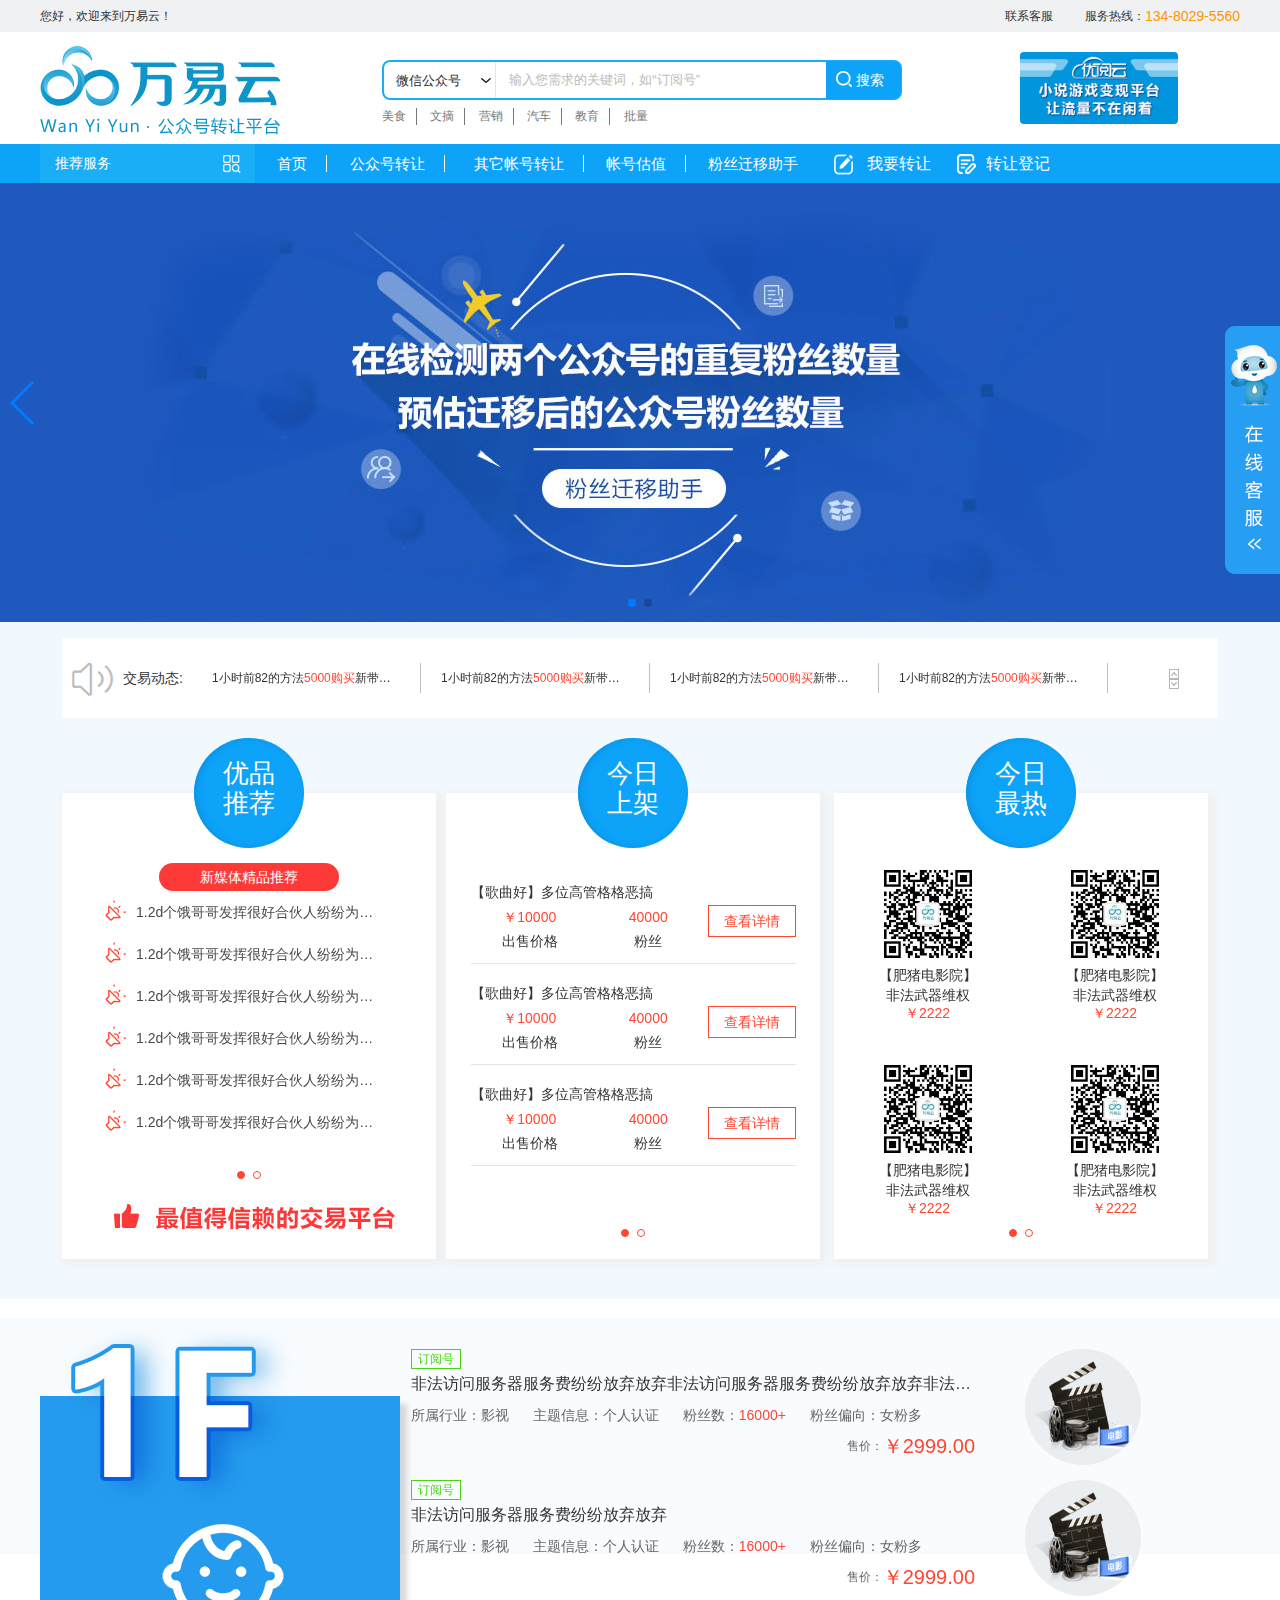
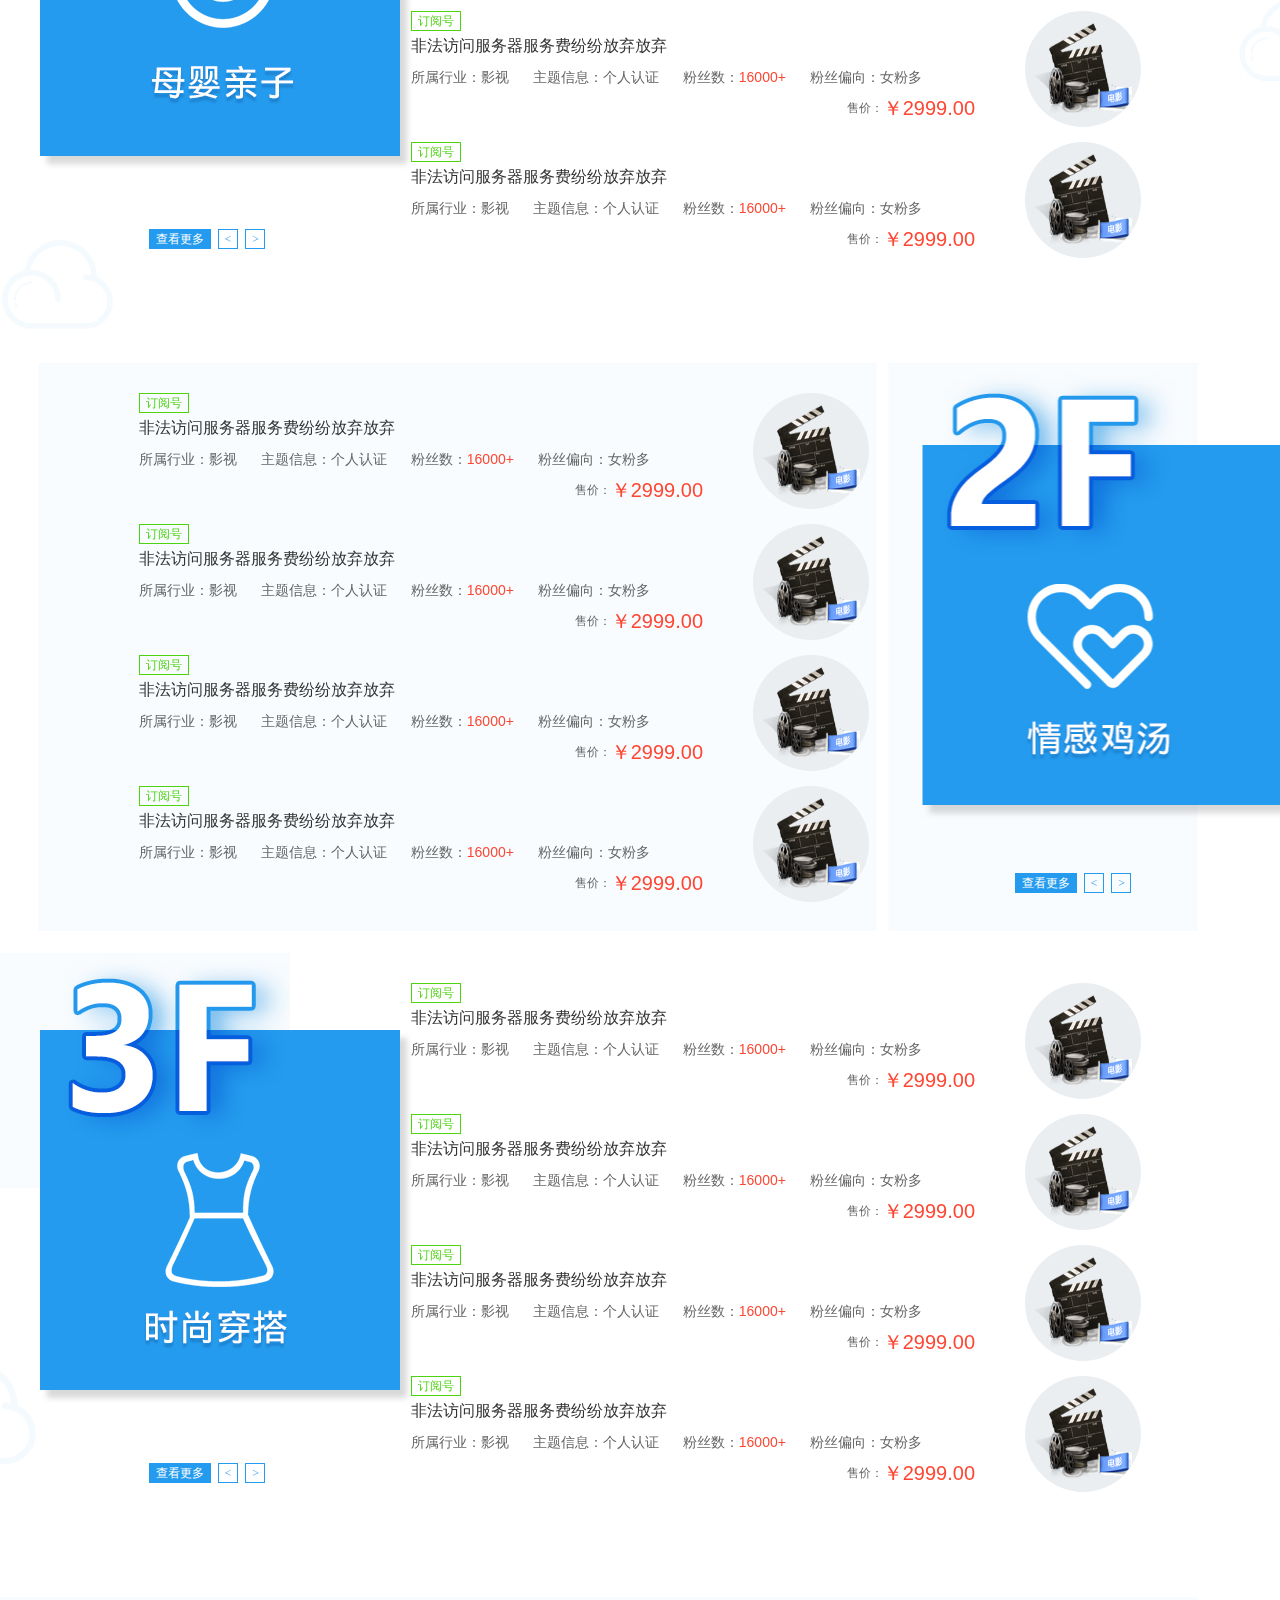
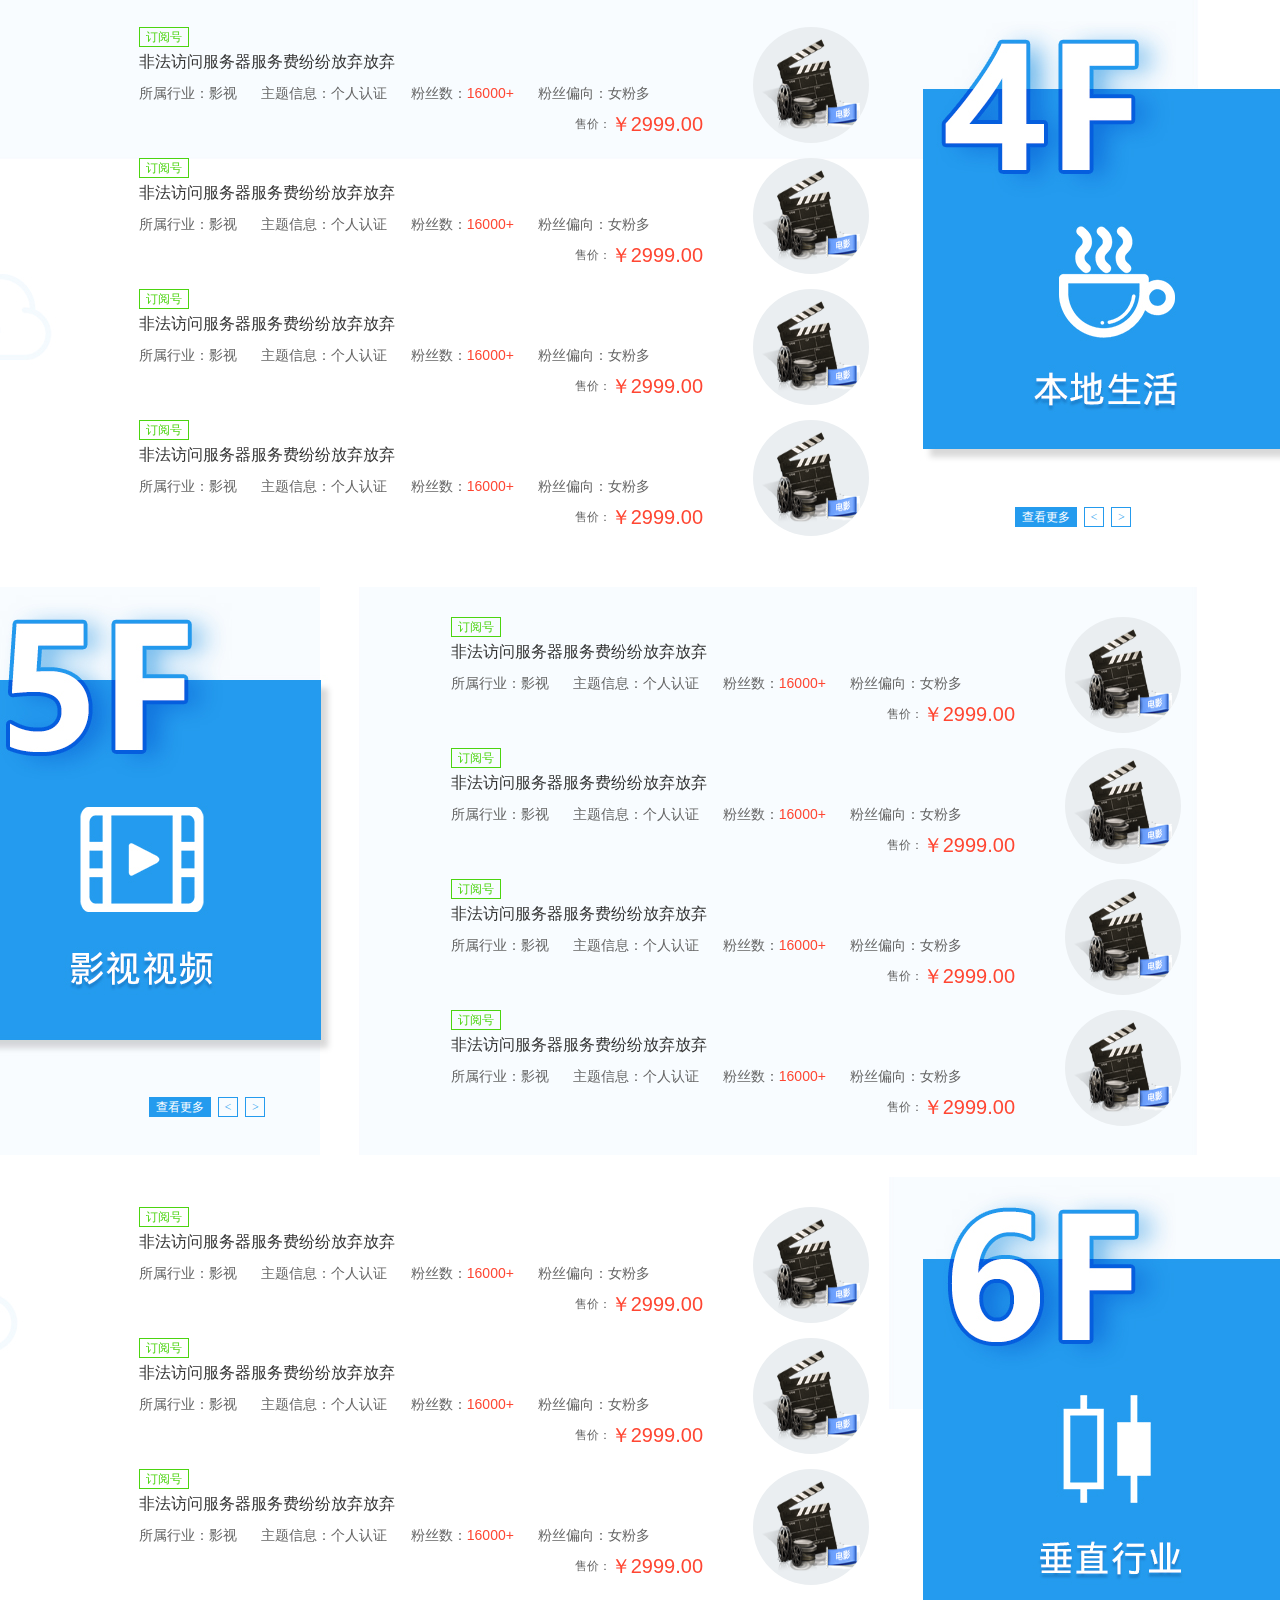
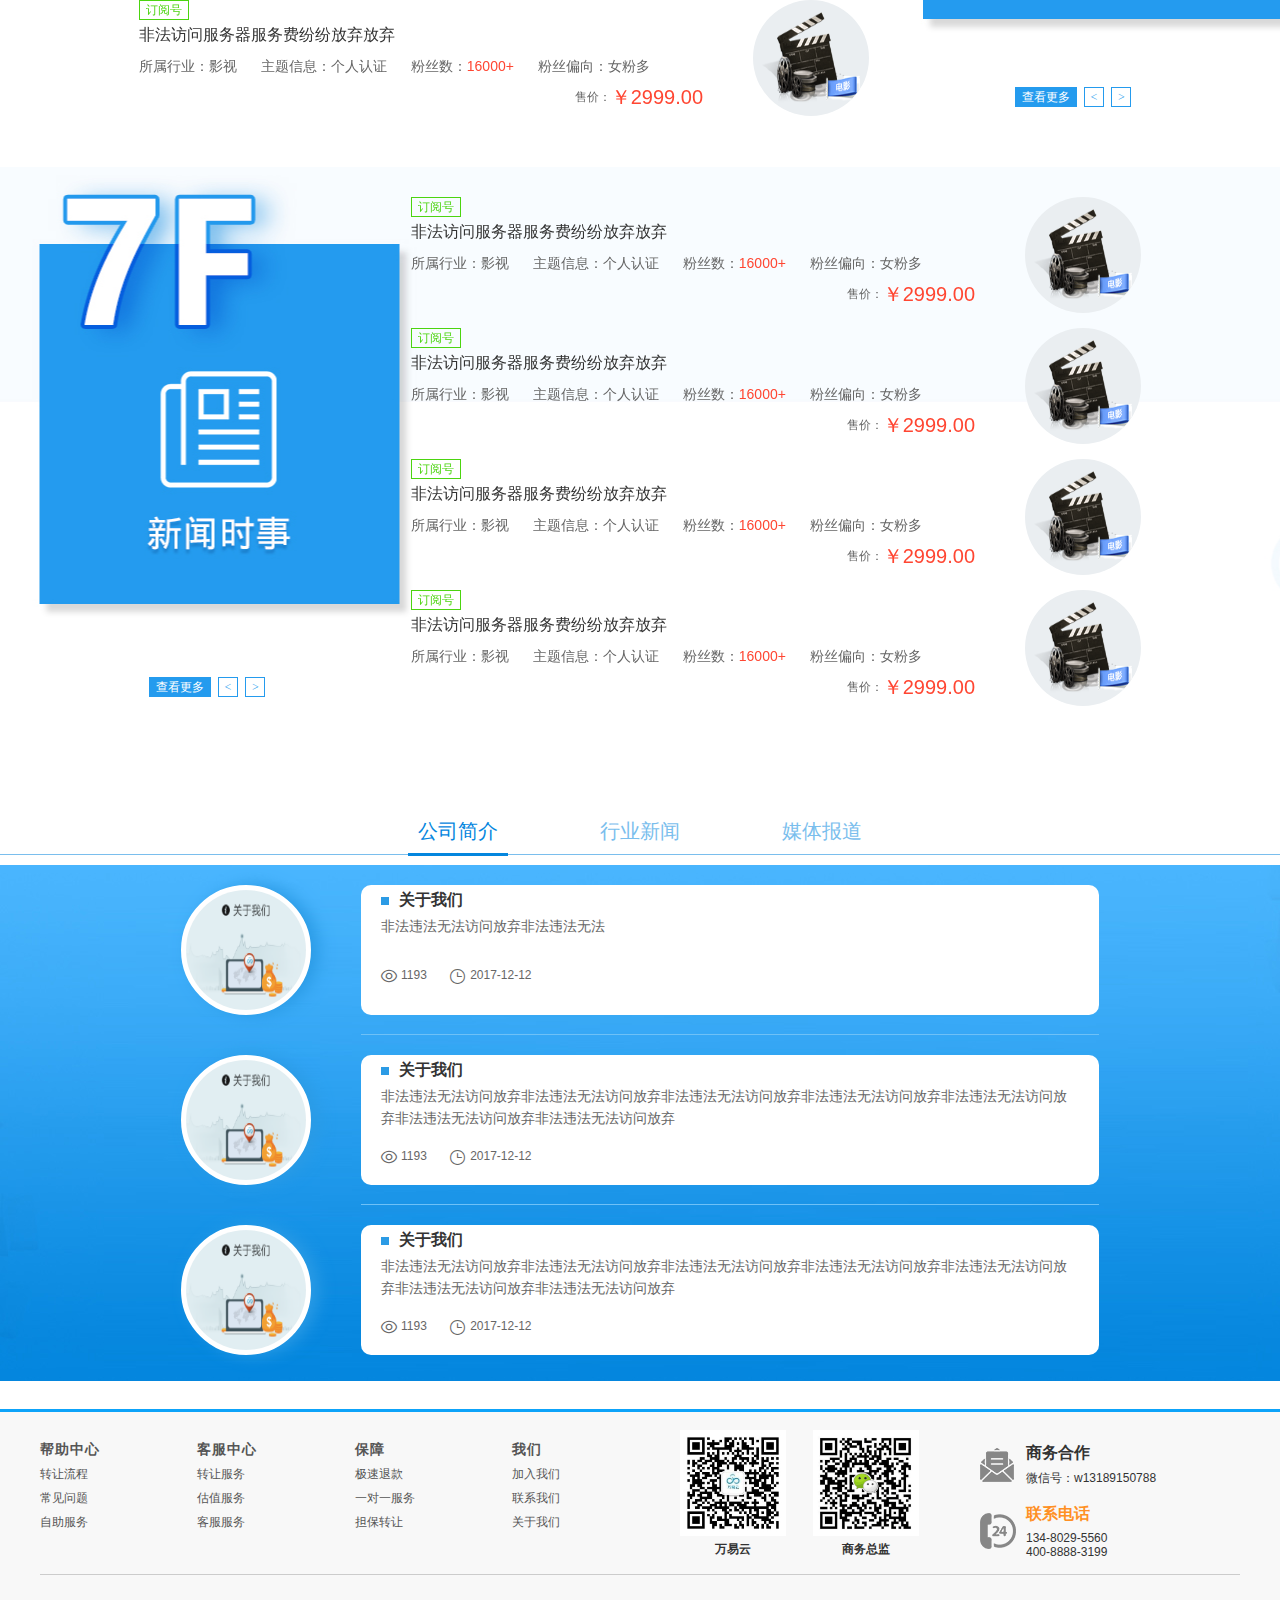
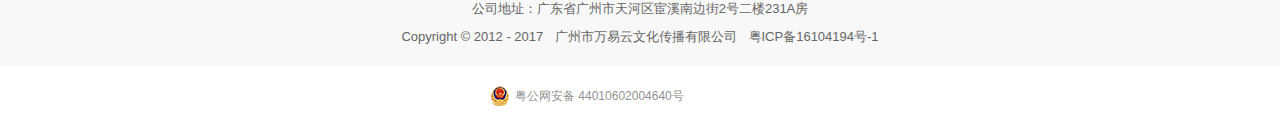
==== commit 40d2a607: "修改" ====
--- a/page/index.html
+++ b/page/index.html
@@ -125,14 +125,35 @@
                 <div class="msg-tit">优品<br/>推荐</div>
                 <div class="msg-cont great-info">
                     <div class="great-label">新媒体精品推荐</div>
-                    <ul class="msg-list">
+                    <div id="great" class="swiper-container">
+                        <div class="swiper-wrapper">
+                            <div class="swiper-slide msg-list">
+                                <li class="ellipsis"><span class="iconfont icon-msg fl"></span><a class="ellipsis fl">1.2d个饿哥哥发挥很好合伙人纷纷为其发放父亲违反</a></li>
+                                <li class="ellipsis"><span class="iconfont icon-msg fl"></span><a class="ellipsis fl">1.2d个饿哥哥发挥很好合伙人纷纷为其发放父亲违反</a></li>
+                                <li class="ellipsis"><span class="iconfont icon-msg fl"></span><a class="ellipsis fl">1.2d个饿哥哥发挥很好合伙人纷纷为其发放父亲违反</a></li>
+                                <li class="ellipsis"><span class="iconfont icon-msg fl"></span><a class="ellipsis fl">1.2d个饿哥哥发挥很好合伙人纷纷为其发放父亲违反</a></li>
+                                <li class="ellipsis"><span class="iconfont icon-msg fl"></span><a class="ellipsis fl">1.2d个饿哥哥发挥很好合伙人纷纷为其发放父亲违反</a></li>
+                                <li class="ellipsis"><span class="iconfont icon-msg fl"></span><a class="ellipsis fl">1.2d个饿哥哥发挥很好合伙人纷纷为其发放父亲违反</a></li>
+                            </div>
+                            <div class="swiper-slide msg-list">
+                                <li class="ellipsis"><span class="iconfont icon-msg fl"></span><a class="ellipsis fl">1.2d个饿哥哥发挥很好合伙人纷纷为其发放父亲违反</a></li>
+                                <li class="ellipsis"><span class="iconfont icon-msg fl"></span><a class="ellipsis fl">1.2d个饿哥哥发挥很好合伙人纷纷为其发放父亲违反</a></li>
+                                <li class="ellipsis"><span class="iconfont icon-msg fl"></span><a class="ellipsis fl">1.2d个饿哥哥发挥很好合伙人纷纷为其发放父亲违反</a></li>
+                                <li class="ellipsis"><span class="iconfont icon-msg fl"></span><a class="ellipsis fl">1.2d个饿哥哥发挥很好合伙人纷纷为其发放父亲违反</a></li>
+                                <li class="ellipsis"><span class="iconfont icon-msg fl"></span><a class="ellipsis fl">1.2d个饿哥哥发挥很好合伙人纷纷为其发放父亲违反</a></li>
+                                <li class="ellipsis"><span class="iconfont icon-msg fl"></span><a class="ellipsis fl">1.2d个饿哥哥发挥很好合伙人纷纷为其发放父亲违反</a></li>
+                            </div>
+                        </div>
+                        <div id="great-pagination" class="swiper-pagination red-pagination"></div>
+                    </div>
+                    <!--<ul class="msg-list">
                         <li class="ellipsis"><span class="iconfont icon-msg"></span><a>1.2d个饿哥哥发挥很好合伙人</a></li>
                         <li class="ellipsis"><span class="iconfont icon-msg"></span><a>1.2d个饿哥哥发挥很好合伙人</a></li>
                         <li class="ellipsis"><span class="iconfont icon-msg"></span><a>1.2d个饿哥哥发挥很好合伙人</a></li>
                         <li class="ellipsis"><span class="iconfont icon-msg"></span><a>1.2d个饿哥哥发挥很好合伙人</a></li>
                         <li class="ellipsis"><span class="iconfont icon-msg"></span><a>1.2d个饿哥哥发挥很好合伙人</a></li>
                         <li class="ellipsis"><span class="iconfont icon-msg"></span><a>1.2d个饿哥哥发挥很好合伙人</a></li>
-                    </ul>
+                    </ul>-->
                     <div class="great-pic"><img src="./../theme/images/msg-pic2.jpg"/></div>
                 </div>
             </div>
@@ -1629,6 +1650,14 @@
                             prevEl: '#notice-prev'
                     }
             });
+            var great = new Swiper('#great', {
+                    loop: true,
+                    // 如果需要分页器
+                    pagination: {
+                            el: '#great-pagination'
+                    }
+            });
+
             var today = new Swiper ('#today', {
                     loop: true,
                     // 如果需要分页器
--- a/theme/style/index.css
+++ b/theme/style/index.css
@@ -186,10 +186,13 @@
 .great-info {}
 .great-info .great-label { width: 180px; height: 28px; background: #fd3a38; text-align: center; line-height: 28px; border-radius: 14px; margin: 0 auto 0 auto; color: #fff; font-size: 14px;}
 .great-info .msg-list { width: 268px; margin: 0 auto 0 auto;}
-.great-info .msg-list li { box-sizing: content-box; height: 26px; line-height: 26px; font-size: 14px; color: #4a4a4a; padding-top: 8px; padding-bottom: 8px;}
-.great-info .msg-list li a { color: #4a4a4a;}
+.great-info .msg-list li { width: 100%; box-sizing: content-box; height: 26px; line-height: 26px; font-size: 14px; color: #4a4a4a; padding-top: 8px; padding-bottom: 8px;}
+.great-info .msg-list li a { width: 240px; display: block;  color: #4a4a4a;}
 .great-info .msg-list li span { font-size: 24px; margin-right: 10px; display: inline-block; color: #ff4632; transform: rotate(-45deg);}
-.great-info .great-pic { width: 275px; height: 50px; margin: 30px auto 0 auto;}
+.great-info .great-pic { width: 275px; height: 50px; margin: 10px auto 0 auto;}
+
+#great { margin-left: 40px; margin-right: 40px; padding-bottom: 40px;}
+#great .swiper-pagination { bottom: -2px;}
 
 .today-info {}
 .today-info-wrapper { width: 325px; height: 390px;}
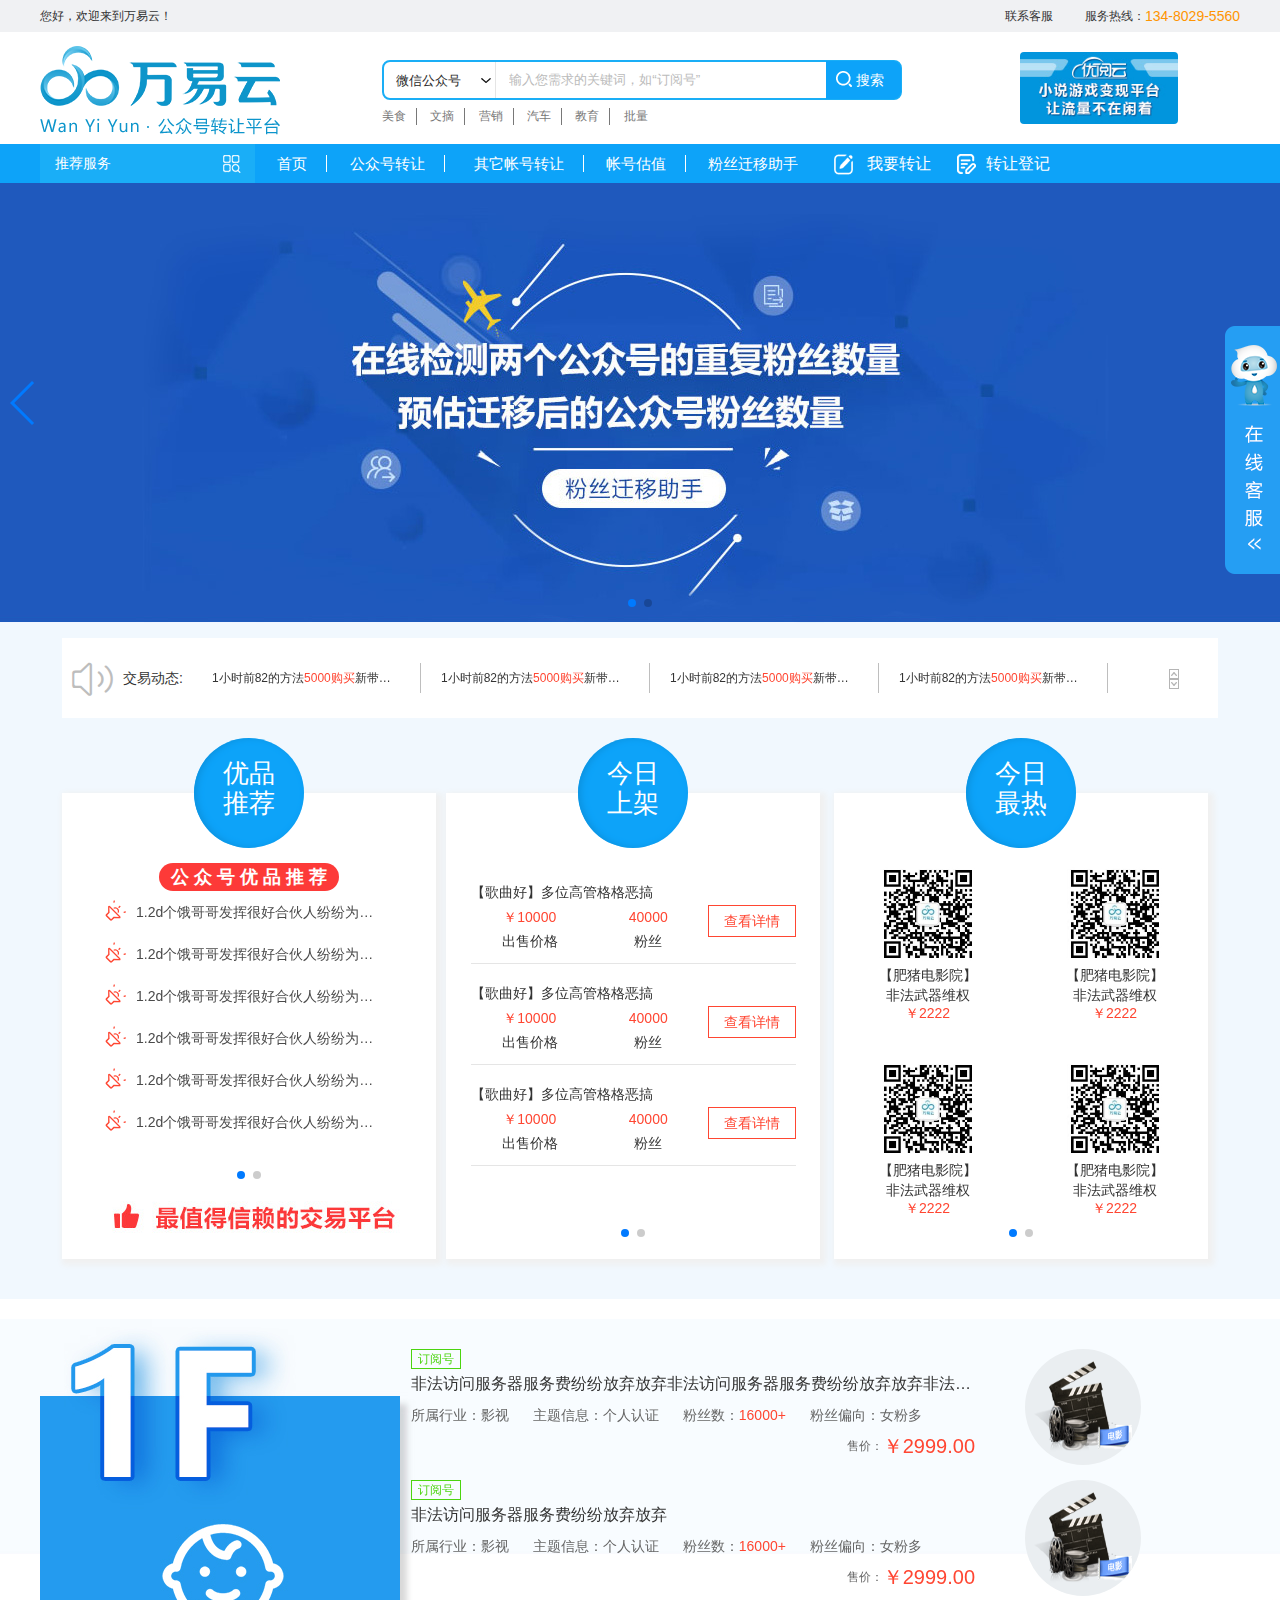
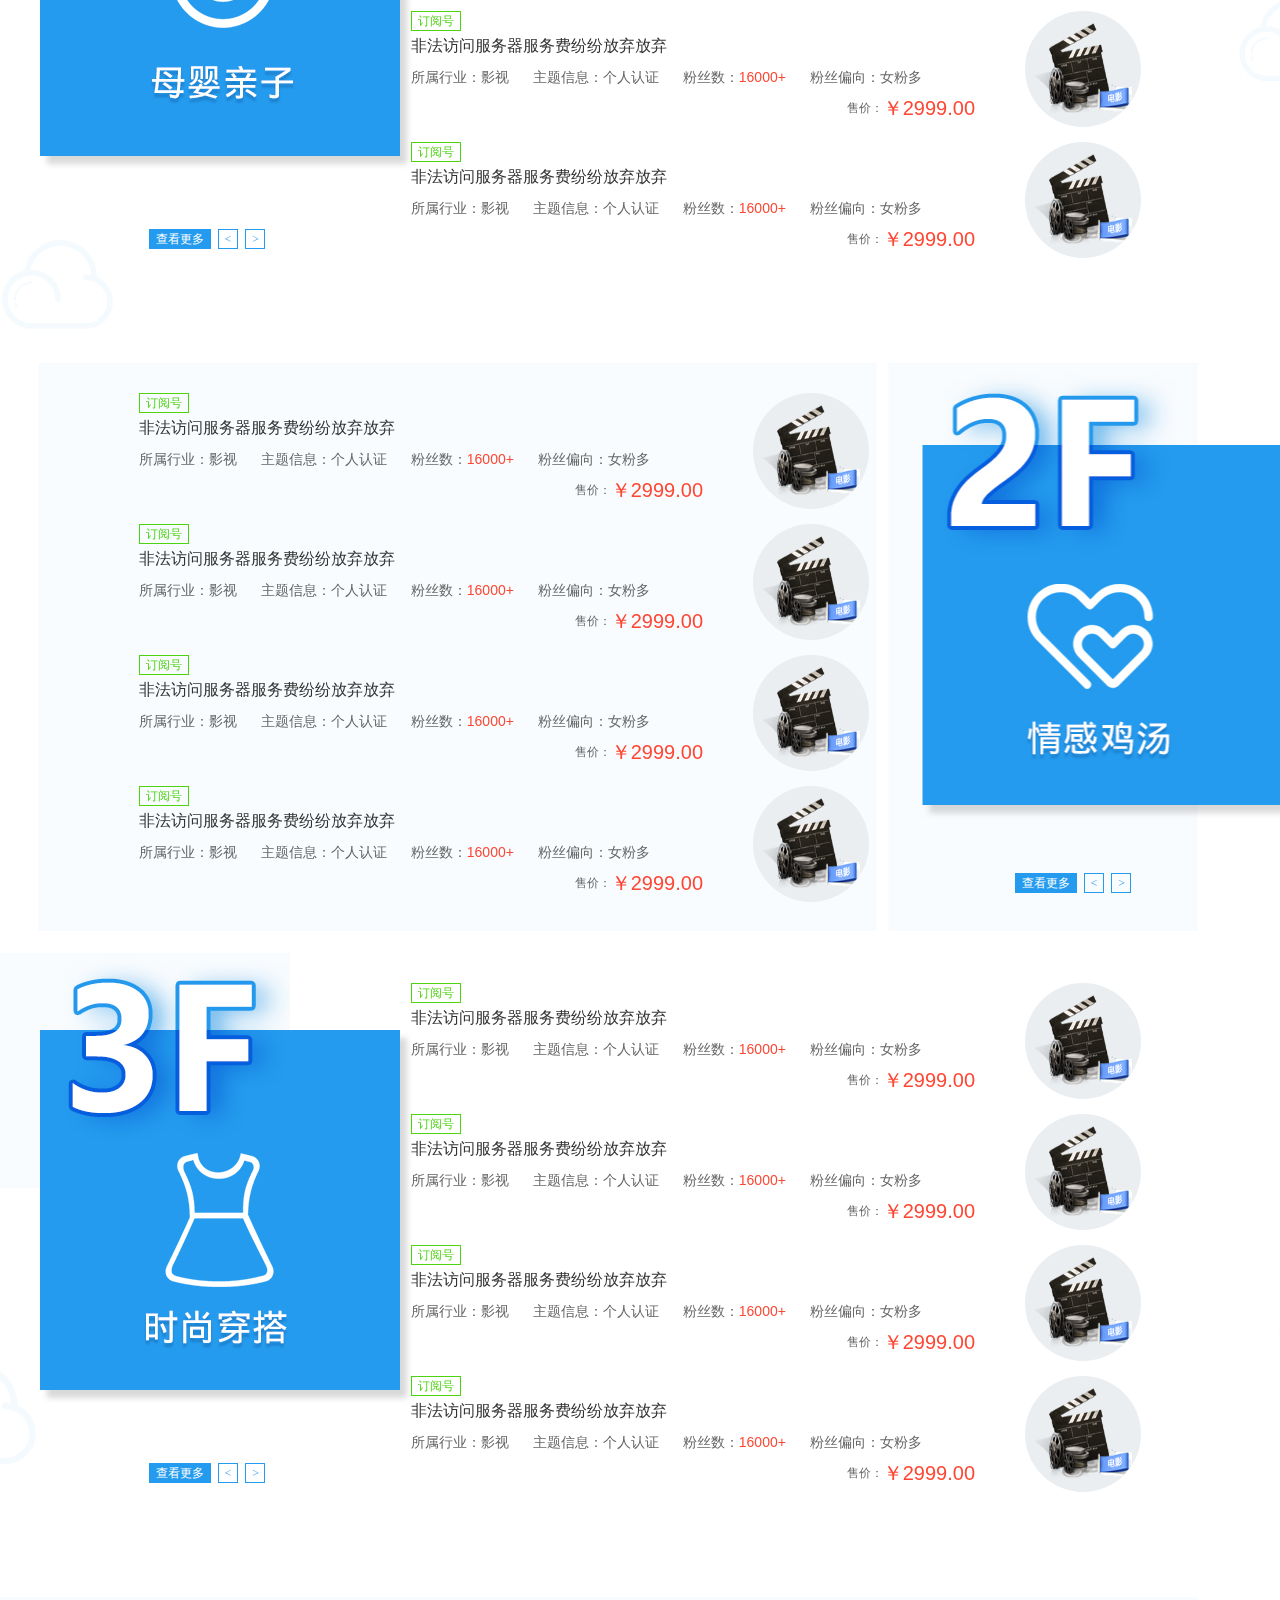
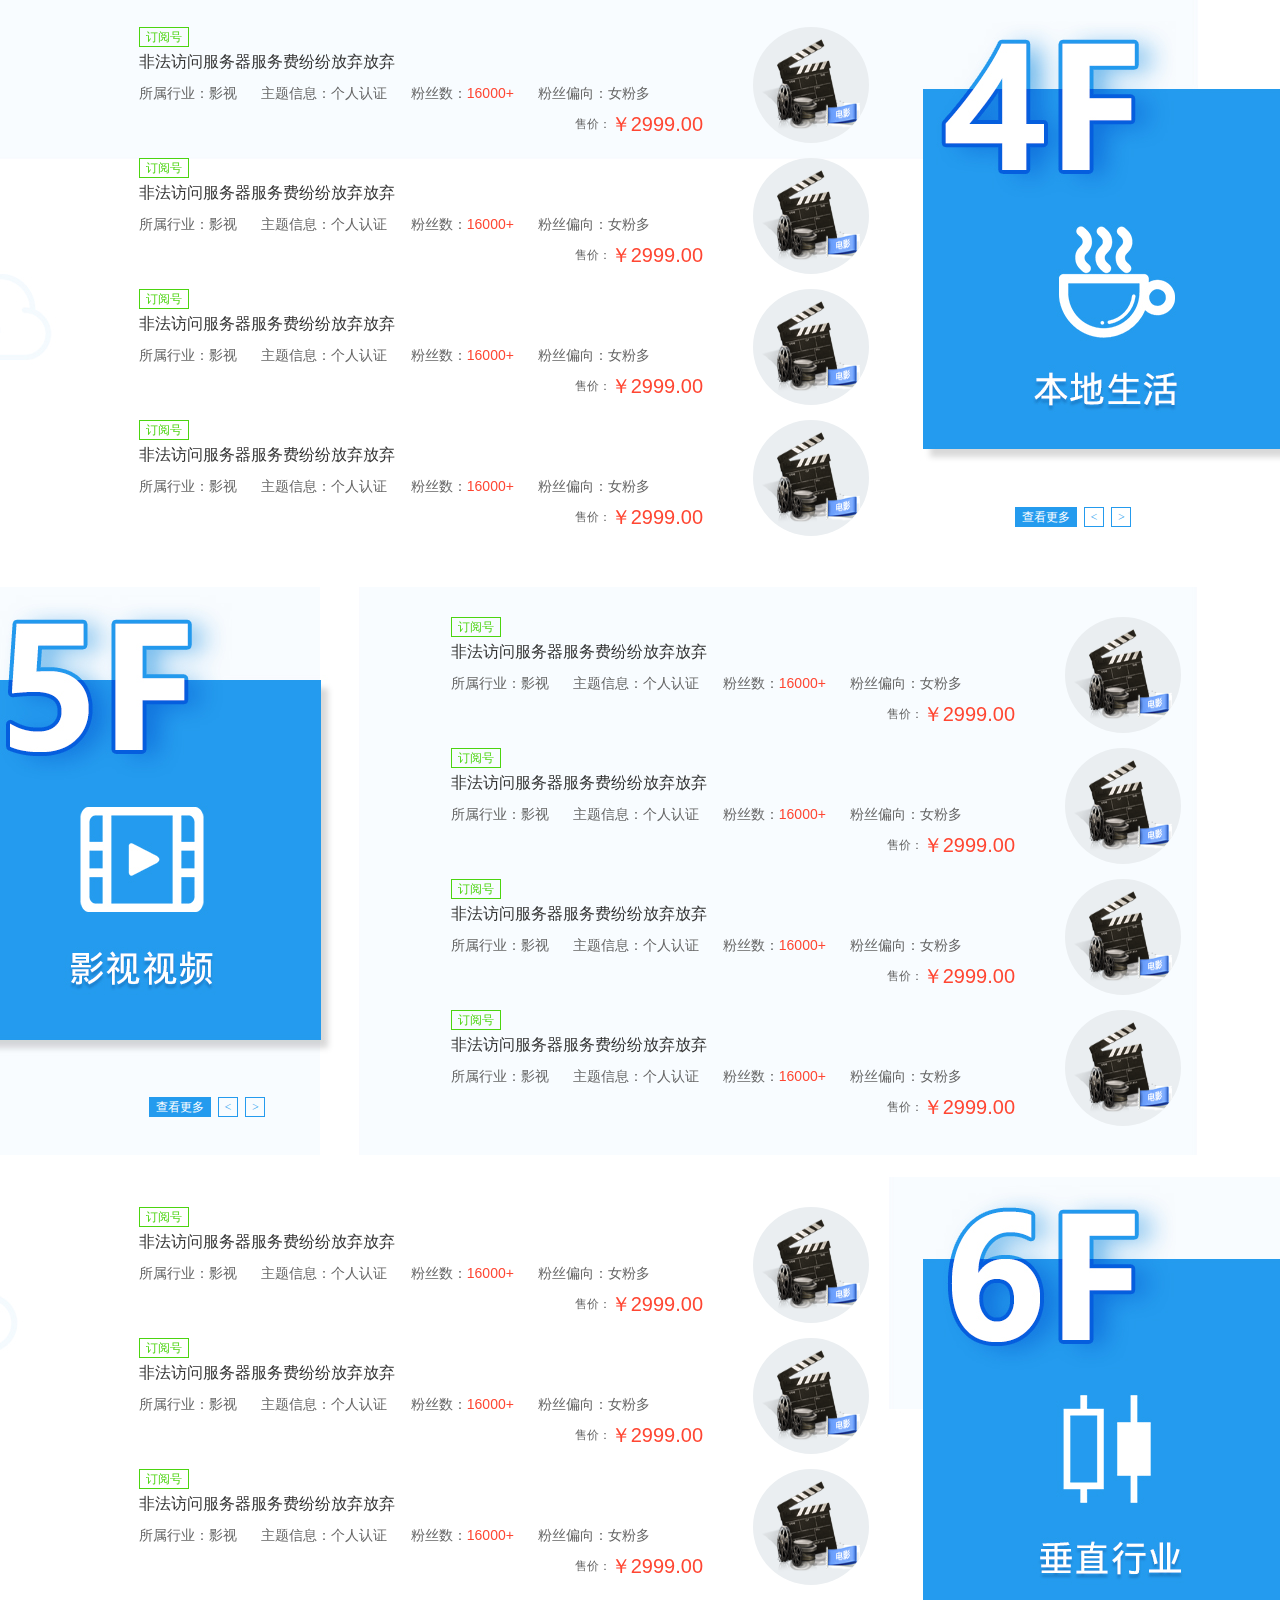
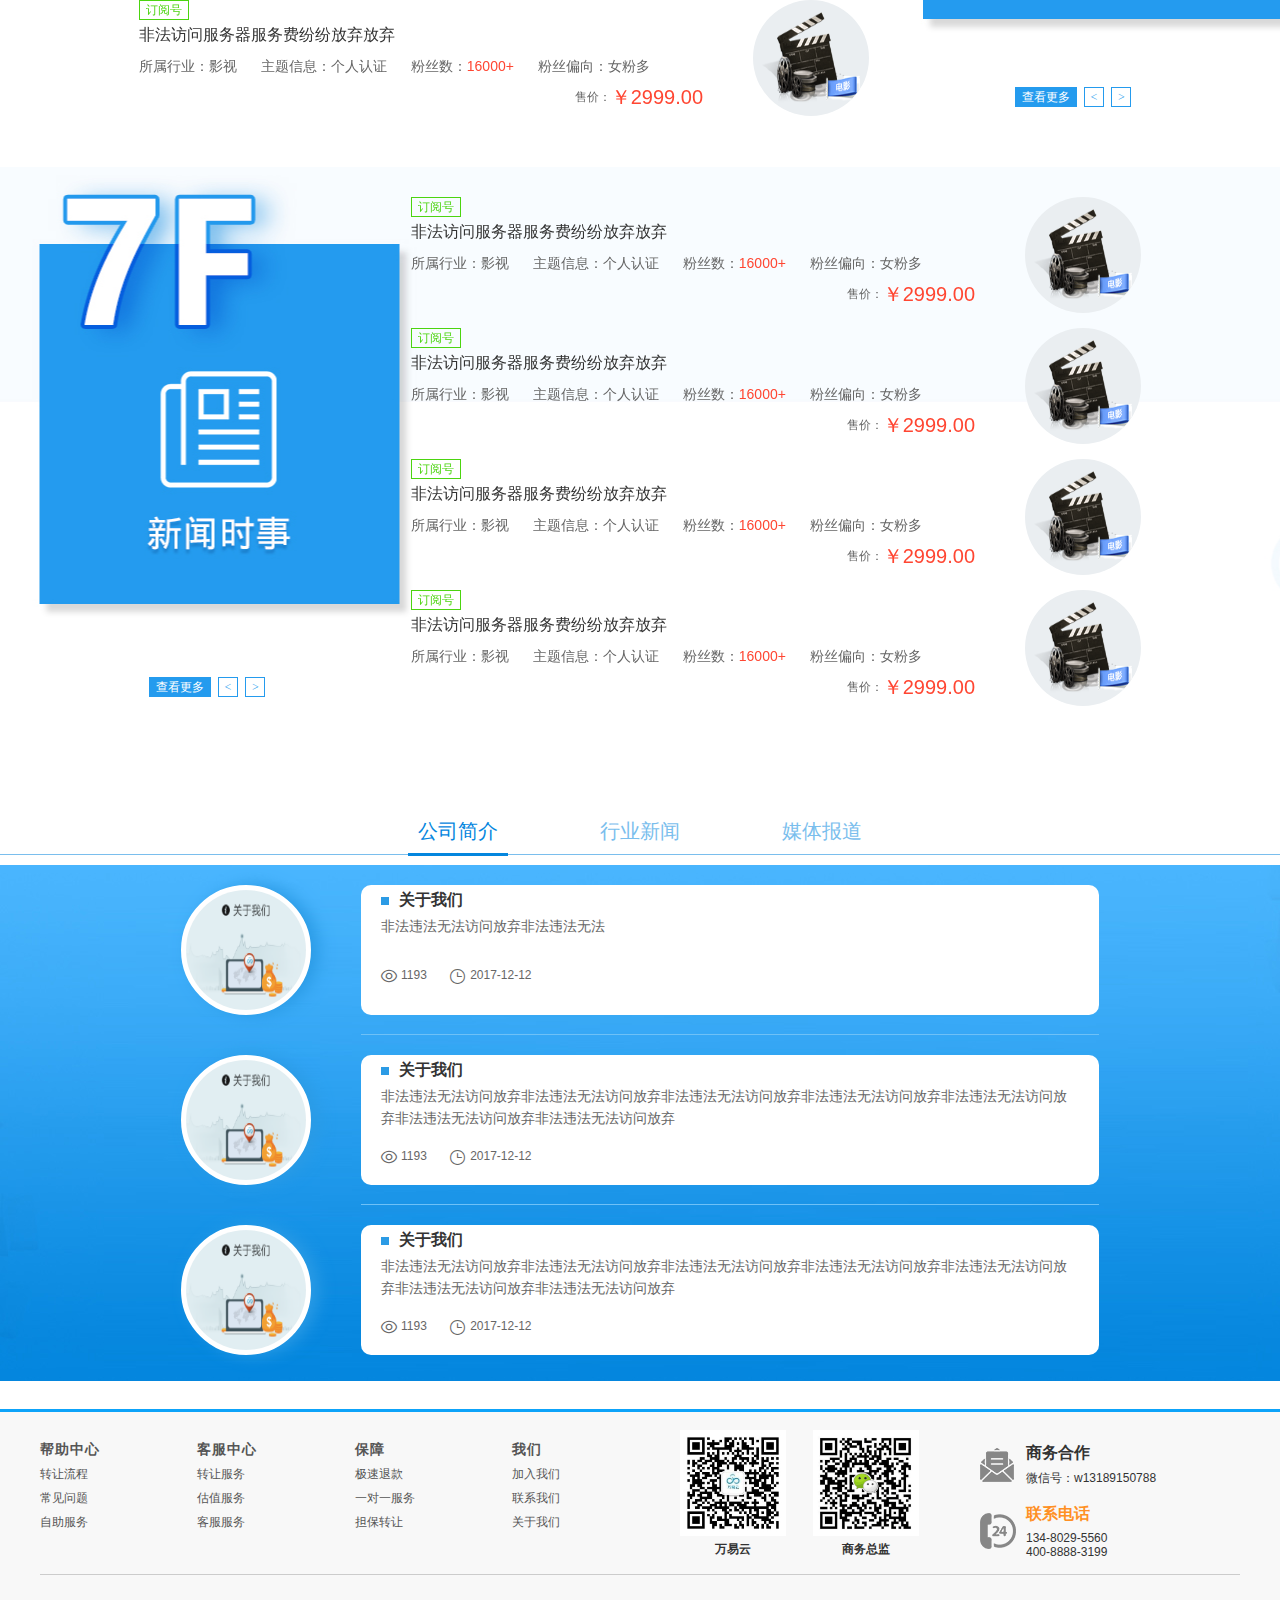
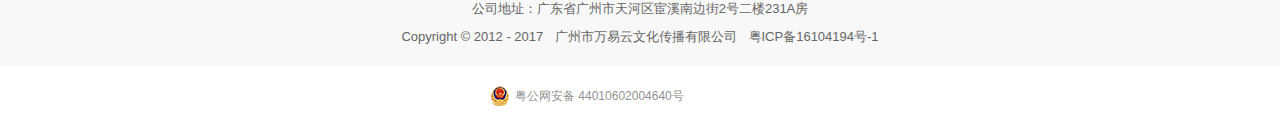
==== commit 1b6549cb: "修改" ====
--- a/page/index.html
+++ b/page/index.html
@@ -124,7 +124,7 @@
             <div class="msg-box fl">
                 <div class="msg-tit">优品<br/>推荐</div>
                 <div class="msg-cont great-info">
-                    <div class="great-label">新媒体精品推荐</div>
+                    <div class="great-label">公 众 号 优 品 推 荐</div>
                     <div id="great" class="swiper-container">
                         <div class="swiper-wrapper">
                             <div class="swiper-slide msg-list">
@@ -144,7 +144,7 @@
                                 <li class="ellipsis"><span class="iconfont icon-msg fl"></span><a class="ellipsis fl">1.2d个饿哥哥发挥很好合伙人纷纷为其发放父亲违反</a></li>
                             </div>
                         </div>
-                        <div id="great-pagination" class="swiper-pagination red-pagination"></div>
+                        <div id="great-pagination" class="swiper-pagination"></div>
                     </div>
                     <!--<ul class="msg-list">
                         <li class="ellipsis"><span class="iconfont icon-msg"></span><a>1.2d个饿哥哥发挥很好合伙人</a></li>
@@ -252,7 +252,7 @@
                             </div>
                         </div>
                         <!-- 如果需要分页器 -->
-                        <div id="today-swiper-pagination" class="swiper-pagination red-pagination"></div>
+                        <div id="today-swiper-pagination" class="swiper-pagination"></div>
                     </div>
                 </div>
             </div>
@@ -323,7 +323,7 @@
                             </div>
                         </div>
                         <!-- 如果需要分页器 -->
-                        <div id="hot-swiper-pagination" class="swiper-pagination red-pagination"></div>
+                        <div id="hot-swiper-pagination" class="swiper-pagination"></div>
                     </div>
                 </div>
             </div>
--- a/theme/style/index.css
+++ b/theme/style/index.css
@@ -184,7 +184,7 @@
 .msg-wrapper .msg-box .msg-cont { padding-top: 70px;}
 
 .great-info {}
-.great-info .great-label { width: 180px; height: 28px; background: #fd3a38; text-align: center; line-height: 28px; border-radius: 14px; margin: 0 auto 0 auto; color: #fff; font-size: 14px;}
+.great-info .great-label { font-weight: bold; width: 180px; height: 28px; background: #fd3a38; text-align: center; line-height: 28px; border-radius: 14px; margin: 0 auto 0 auto; color: #fff; font-size: 18px;}
 .great-info .msg-list { width: 268px; margin: 0 auto 0 auto;}
 .great-info .msg-list li { width: 100%; box-sizing: content-box; height: 26px; line-height: 26px; font-size: 14px; color: #4a4a4a; padding-top: 8px; padding-bottom: 8px;}
 .great-info .msg-list li a { width: 240px; display: block;  color: #4a4a4a;}
@@ -209,8 +209,8 @@
 .hot-box {}
 .hot-box .hot-list { width: 325px; height: 390px;}
 .hot-box .hot-list .hot-item { width: 50%; height: 184px;}
-.hot-box .hot-list .hot-item .hot-code {width: 102px; height: 102px; margin: 0 auto 0 auto;}
-.hot-box .hot-list .hot-item .hot-code img { width: 102px; height: 102px;}
+.hot-box .hot-list .hot-item .hot-code {width: 102px; height: 102px; margin: 0 auto 0 auto; border-radius: 4px; overflow: hidden;}
+.hot-box .hot-list .hot-item .hot-code img { width: 102px; height: 102px; border-radius: 4px;}
 .hot-box .hot-list .hot-item .hot-tit { width: 130px; margin: 0 auto; text-align: center; line-height: 20px; color: #333; font-size: 14px;}
 .hot-box .hot-list .hot-item .hot-money { text-align: center; font-size: 14px; color: #ff4632;}
 
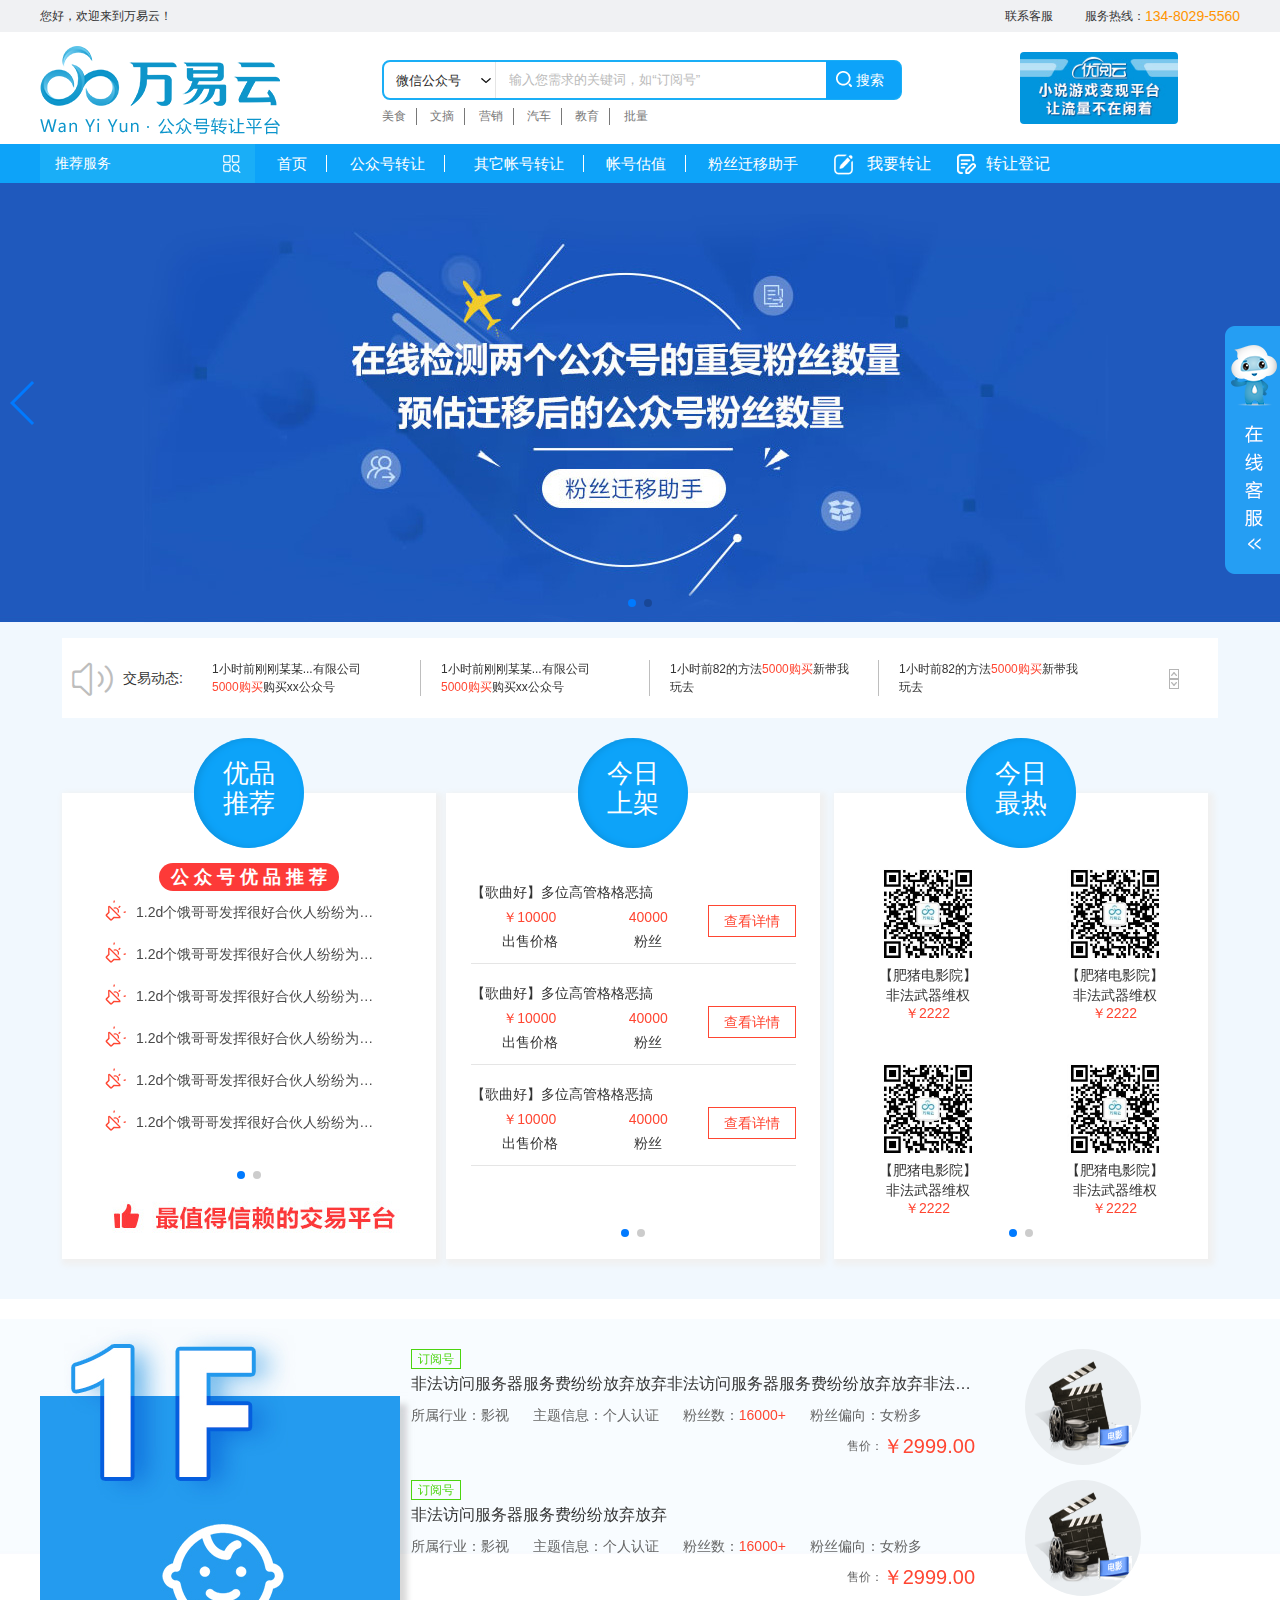
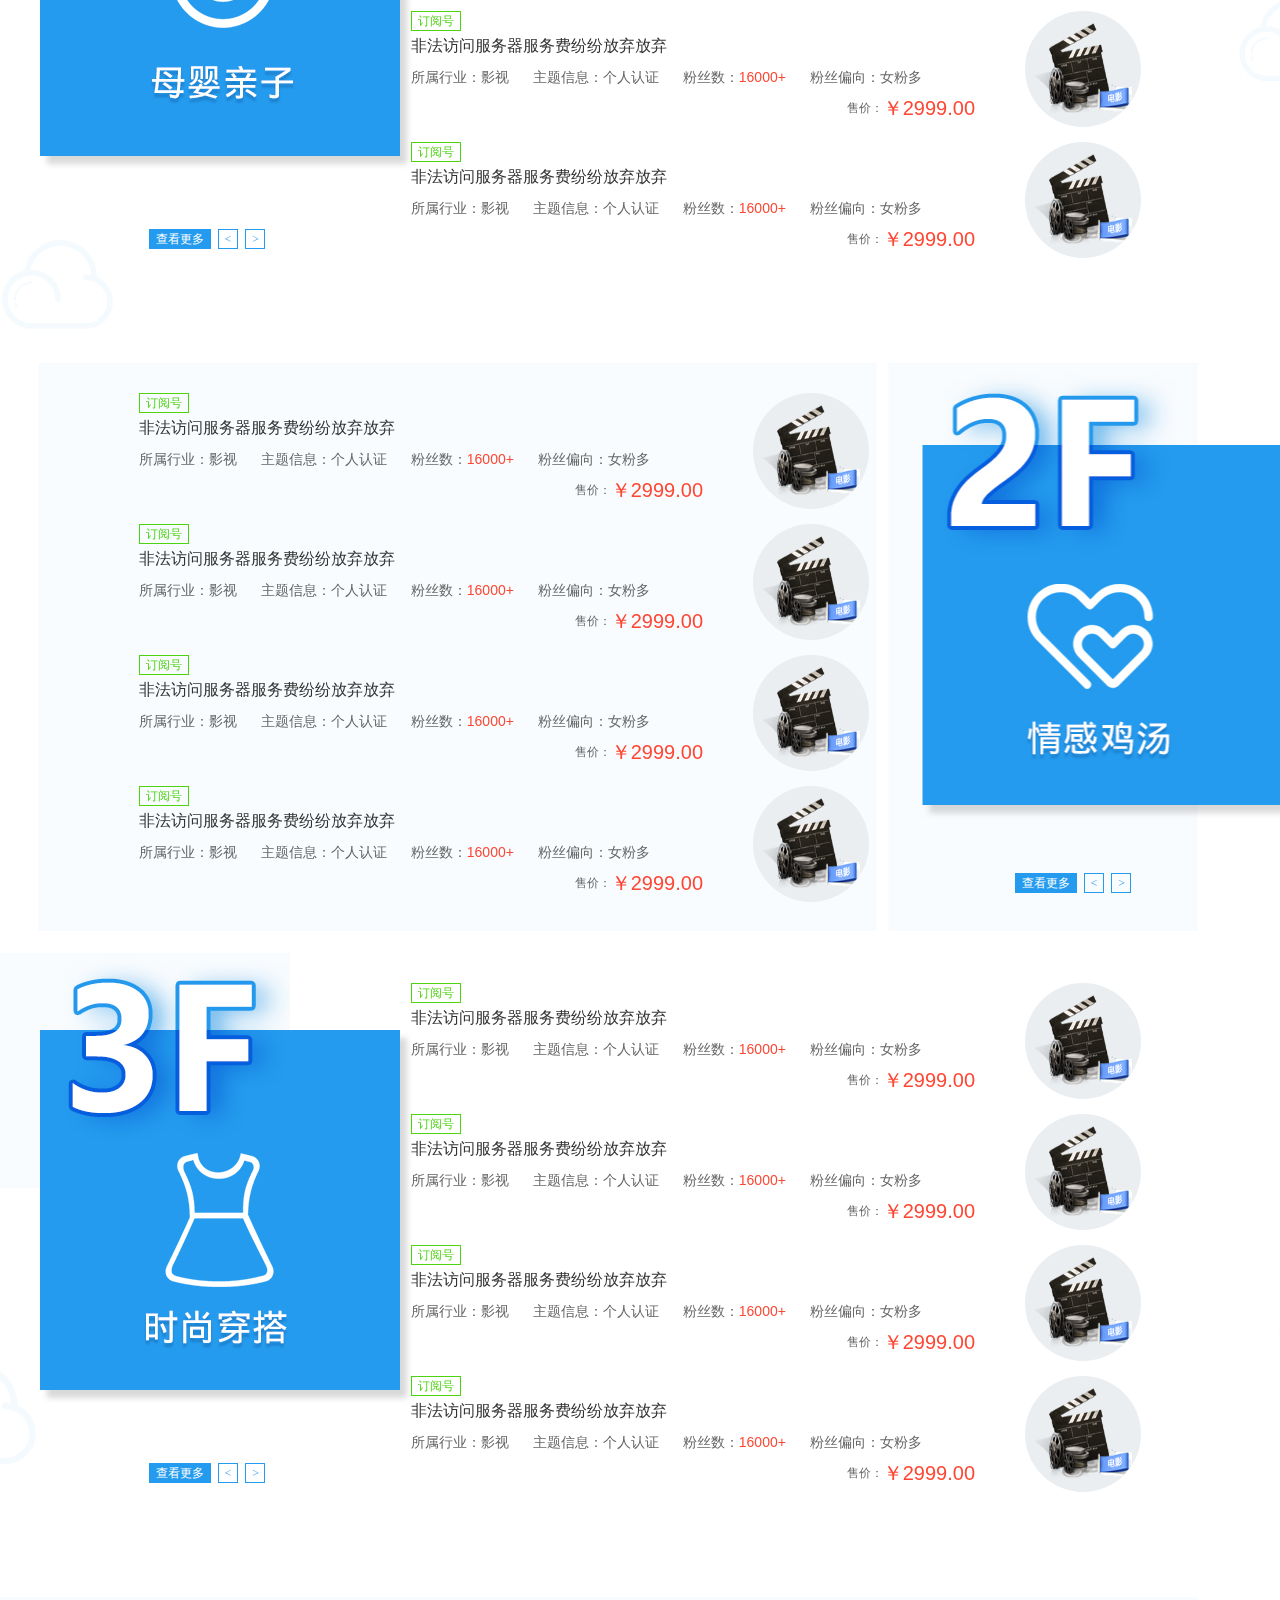
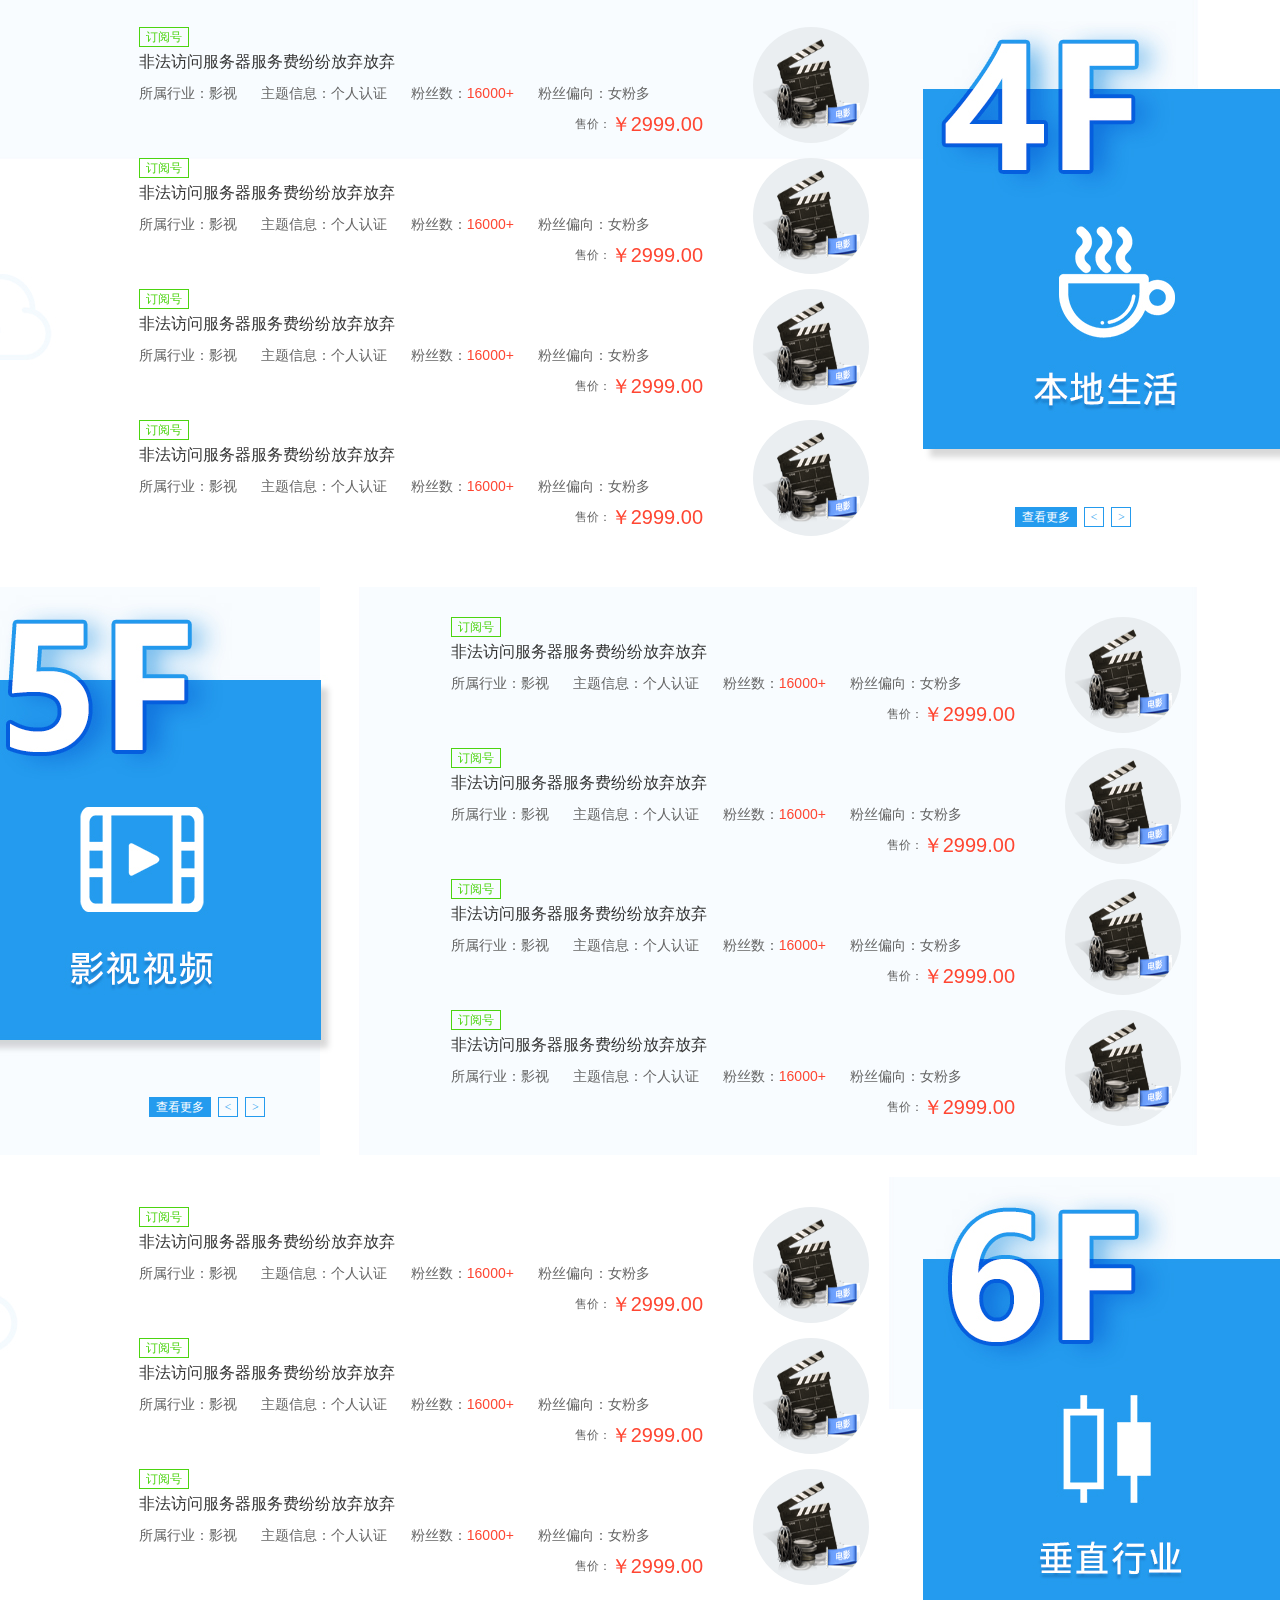
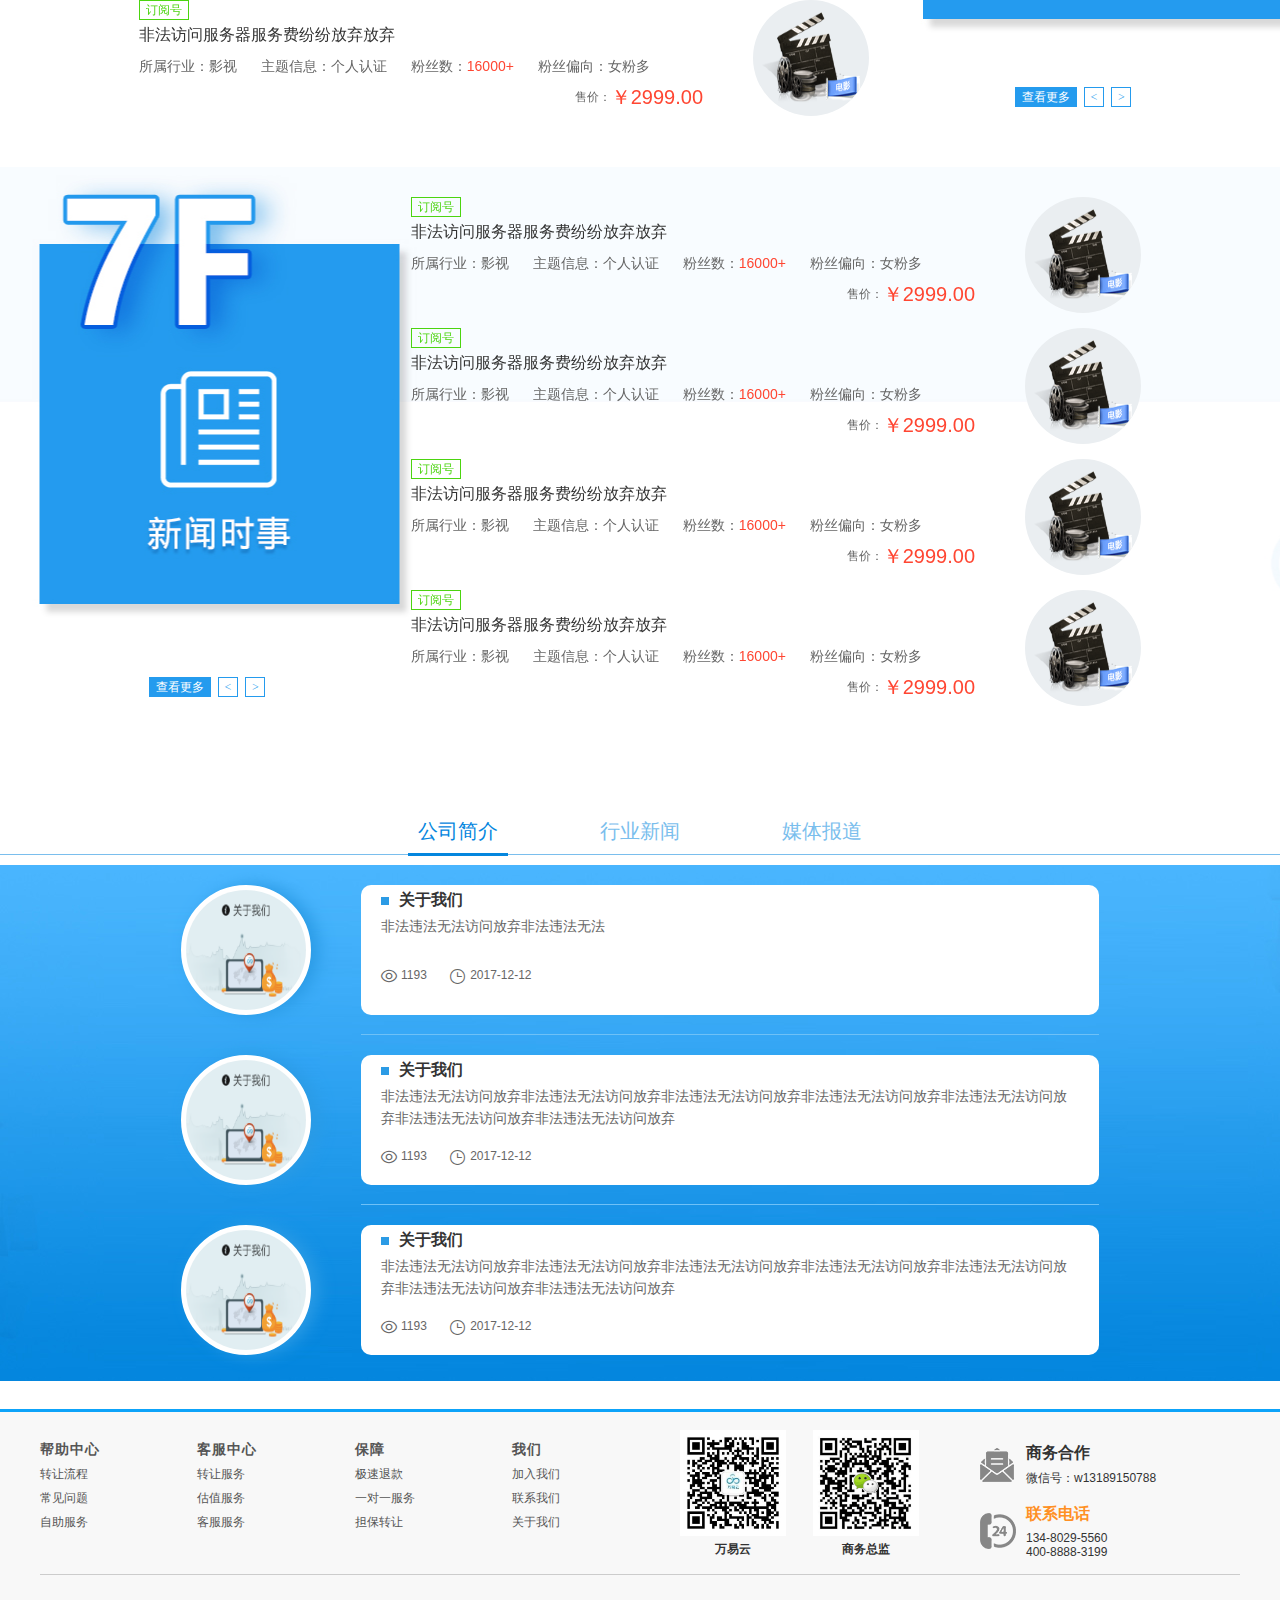
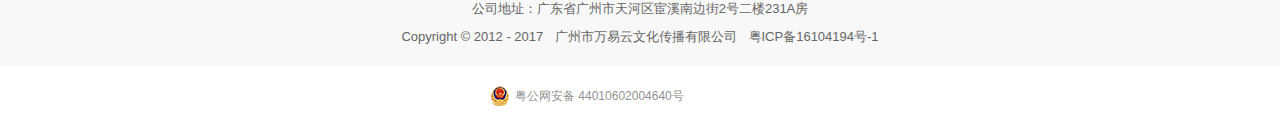
==== commit 20e6fd8c: "修改" ====
--- a/page/index.html
+++ b/page/index.html
@@ -94,22 +94,22 @@
                 <div id="notice" class="notice-box swiper-container">
                     <div class="swiper-wrapper">
                         <div class="swiper-slide notice-item">
-                            <div class="notice-list fl ellipsis">1小时前82的方法<em>5000购买</em>新带我玩去</div>
-                            <div class="notice-list fl ellipsis">1小时前82的方法<em>5000购买</em>新带我玩去</div>
-                            <div class="notice-list fl ellipsis">1小时前82的方法<em>5000购买</em>新带我玩去</div>
-                            <div class="notice-list fl ellipsis">1小时前82的方法<em>5000购买</em>新带我玩去</div>
+                            <div class="notice-list fl">1小时前刚刚某某...有限公司<em>5000购买</em>购买xx公众号</div>
+                            <div class="notice-list fl">1小时前刚刚某某...有限公司<em>5000购买</em>购买xx公众号</div>
+                            <div class="notice-list fl">1小时前82的方法<em>5000购买</em>新带我玩去</div>
+                            <div class="notice-list fl">1小时前82的方法<em>5000购买</em>新带我玩去</div>
                         </div>
                         <div class="swiper-slide notice-item">
-                            <div class="notice-list fl ellipsis">1小时前82的方法<em>5000购买</em>新带我玩去</div>
-                            <div class="notice-list fl ellipsis">1小时前82的方法<em>5000购买</em>新带我玩去</div>
-                            <div class="notice-list fl ellipsis">1小时前82的方法<em>5000购买</em>新带我玩去</div>
-                            <div class="notice-list fl ellipsis">1小时前82的方法<em>5000购买</em>新带我玩去</div>
+                            <div class="notice-list fl">1小时前刚刚某某...有限公司<em>5000购买</em>购买xx公众号</div>
+                            <div class="notice-list fl">1小时前刚刚某某...有限公司<em>5000购买</em>购买xx公众号</div>
+                            <div class="notice-list fl">1小时前82的方法<em>5000购买</em>新带我玩去</div>
+                            <div class="notice-list fl">1小时前82的方法<em>5000购买</em>新带我玩去</div>
                         </div>
                         <div class="swiper-slide notice-item">
-                            <div class="notice-list fl ellipsis">1小时前82的方法<em>5000购买</em>新带我玩去</div>
-                            <div class="notice-list fl ellipsis">1小时前82的方法<em>5000购买</em>新带我玩去</div>
-                            <div class="notice-list fl ellipsis">1小时前82的方法<em>5000购买</em>新带我玩去</div>
-                            <div class="notice-list fl ellipsis">1小时前82的方法<em>5000购买</em>新带我玩去</div>
+                            <div class="notice-list fl">1小时前刚刚某某...有限公司<em>5000购买</em>购买xx公众号</div>
+                            <div class="notice-list fl">1小时前刚刚某某...有限公司<em>5000购买</em>购买xx公众号</div>
+                            <div class="notice-list fl">1小时前82的方法<em>5000购买</em>新带我玩去</div>
+                            <div class="notice-list fl">1小时前82的方法<em>5000购买</em>新带我玩去</div>
                         </div>
                     </div>
                     <!-- 如果需要导航按钮 -->
@@ -1628,7 +1628,8 @@
                     },
                     // 如果需要分页器
                     pagination: {
-                            el: '.swiper-pagination'
+                            el: '.swiper-pagination',
+                            clickable :true
                     },
 
                     // 如果需要前进后退按钮
@@ -1639,9 +1640,9 @@
             });
             var notice = new Swiper ('#notice', {
                     // autoplay: true,
-                    autoplay: {
+                    /*autoplay: {
                             disableOnInteraction: false
-                    },
+                    },*/
                     direction: 'vertical',
                     loop: true,
                     // 如果需要前进后退按钮
@@ -1654,7 +1655,8 @@
                     loop: true,
                     // 如果需要分页器
                     pagination: {
-                            el: '#great-pagination'
+                            el: '#great-pagination',
+                            clickable: true
                     }
             });
 
@@ -1662,14 +1664,16 @@
                     loop: true,
                     // 如果需要分页器
                     pagination: {
-                            el: '#today-swiper-pagination'
+                            el: '#today-swiper-pagination',
+                            clickable: true
                     }
             });
             var hot = new Swiper ('#hot', {
                     loop: true,
                     // 如果需要分页器
                     pagination: {
-                            el: '#hot-swiper-pagination'
+                            el: '#hot-swiper-pagination',
+                            clickable: true
                     }
             });
             var box1 = new Swiper ('#box1', {
--- a/theme/style/index.css
+++ b/theme/style/index.css
@@ -169,8 +169,9 @@
 .notice .notice-tit span { color: #bdbdbd; font-size: 34px; margin-left: 10px; margin-right: 10px; vertical-align: middle;}
 .notice .notice-cont { width: 1026px; height: 50px; }
 .notice .notice-cont .notice-box { width: 100%; height: 50px; overflow: hidden; position: relative;}
-.notice .notice-cont .notice-box .notice-item { height: 50px; padding-top: 10px; padding-bottom: 10px; padding-right: 110px;}
-.notice .notice-cont .notice-box .notice-item .notice-list { width: 25%; height: 30px; padding-left: 20px; padding-right: 20px; line-height: 30px; border-right: 1px solid #bebebe;}
+.notice .notice-cont .notice-box .notice-item { height: 50px; padding-top: 7px; padding-bottom: 7px; padding-right: 110px;}
+.notice .notice-cont .notice-box .notice-item .notice-list { width: 25%; height: 36px; overflow: hidden; padding-left: 20px; padding-right: 20px; line-height: 18px; border-right: 1px solid #bebebe;}
+.notice .notice-cont .notice-box .notice-item .notice-list:last-child { border-right: 0;}
 .notice .notice-cont .notice-box .notice-item .notice-list em { color: #ff4632;}
 .notice .notice-cont .notice-box .notice-prev { box-sizing: content-box; width: 8px; height: 8px; border: 1px solid #b5b5b5; position: absolute; top: 38px; right: 39px; left: auto; background: url(./../images/l-up.jpg) 0 0 no-repeat;}
 .notice .notice-cont .notice-box .notice-next { box-sizing: content-box; width: 8px; height: 8px; border: 1px solid #b5b5b5; position: absolute; top: 48px; right: 39px; background: url(./../images/l-down.jpg) 0 0 no-repeat;}
